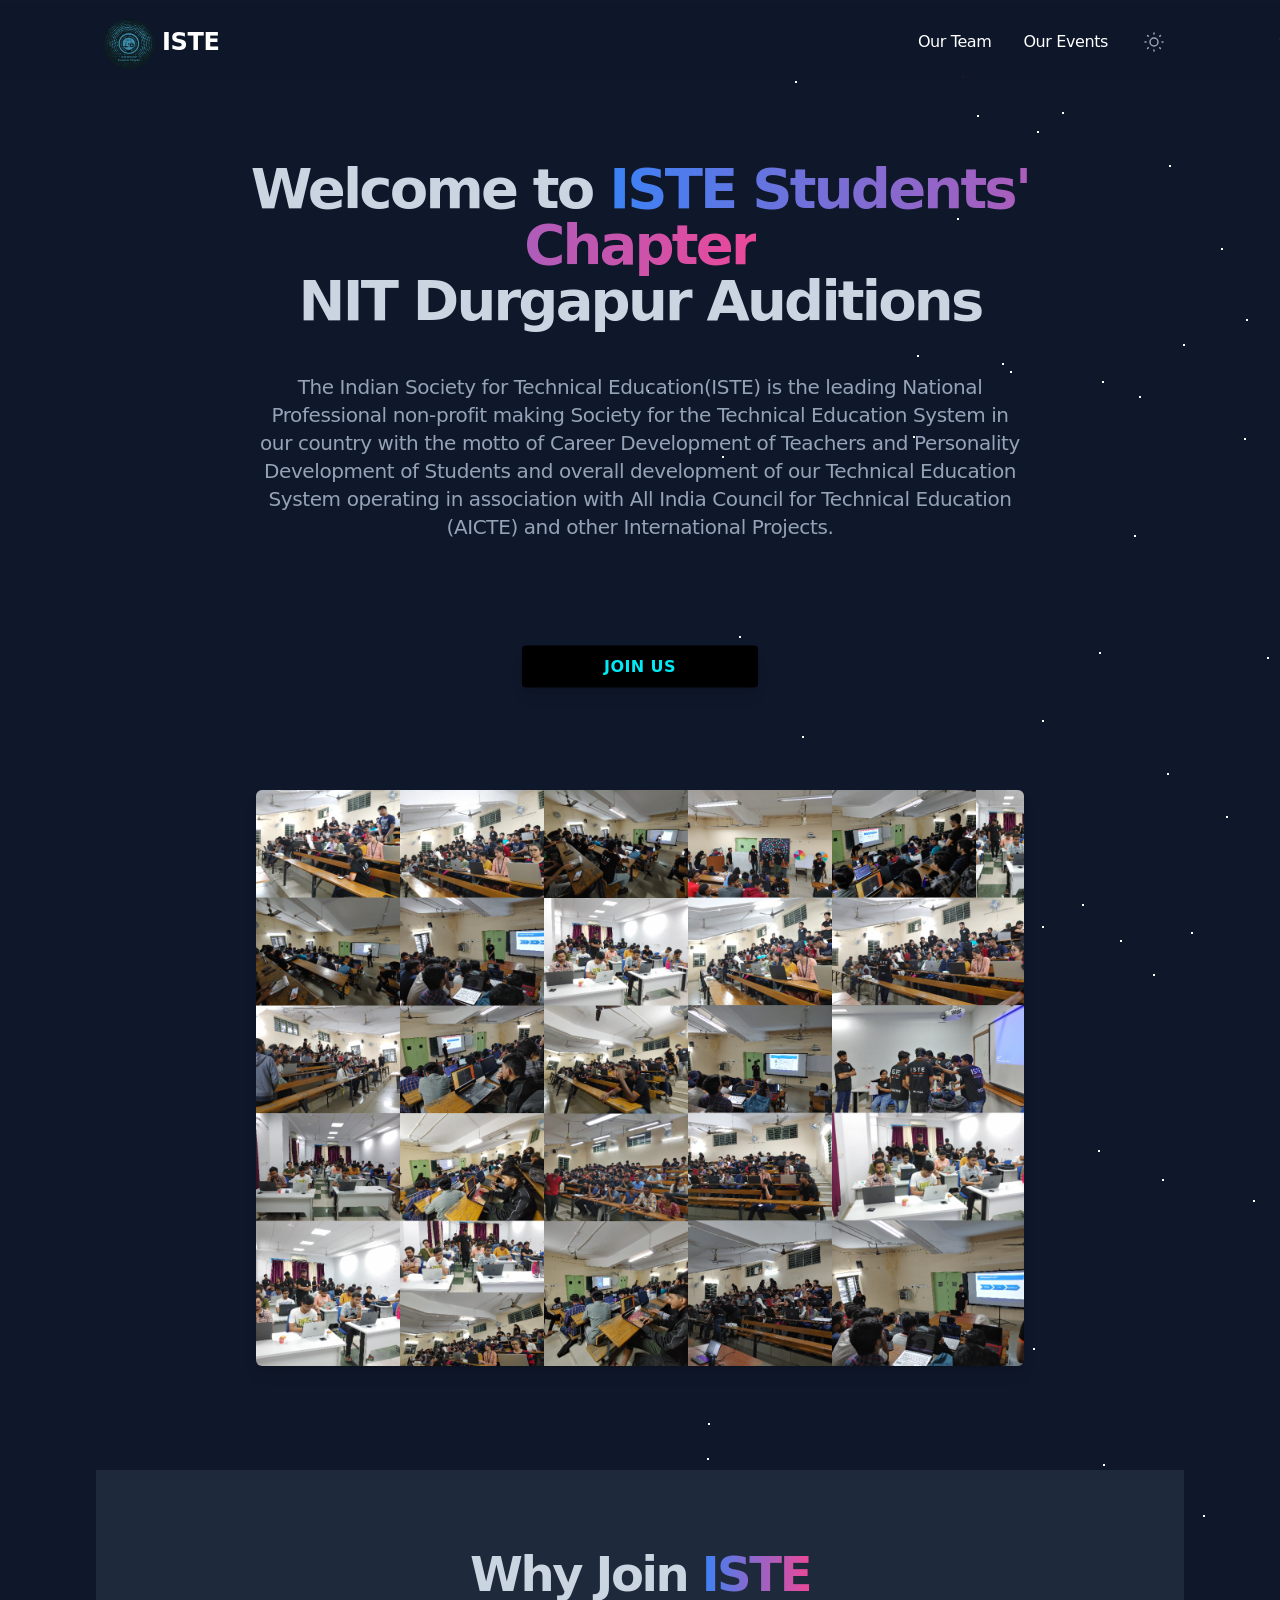
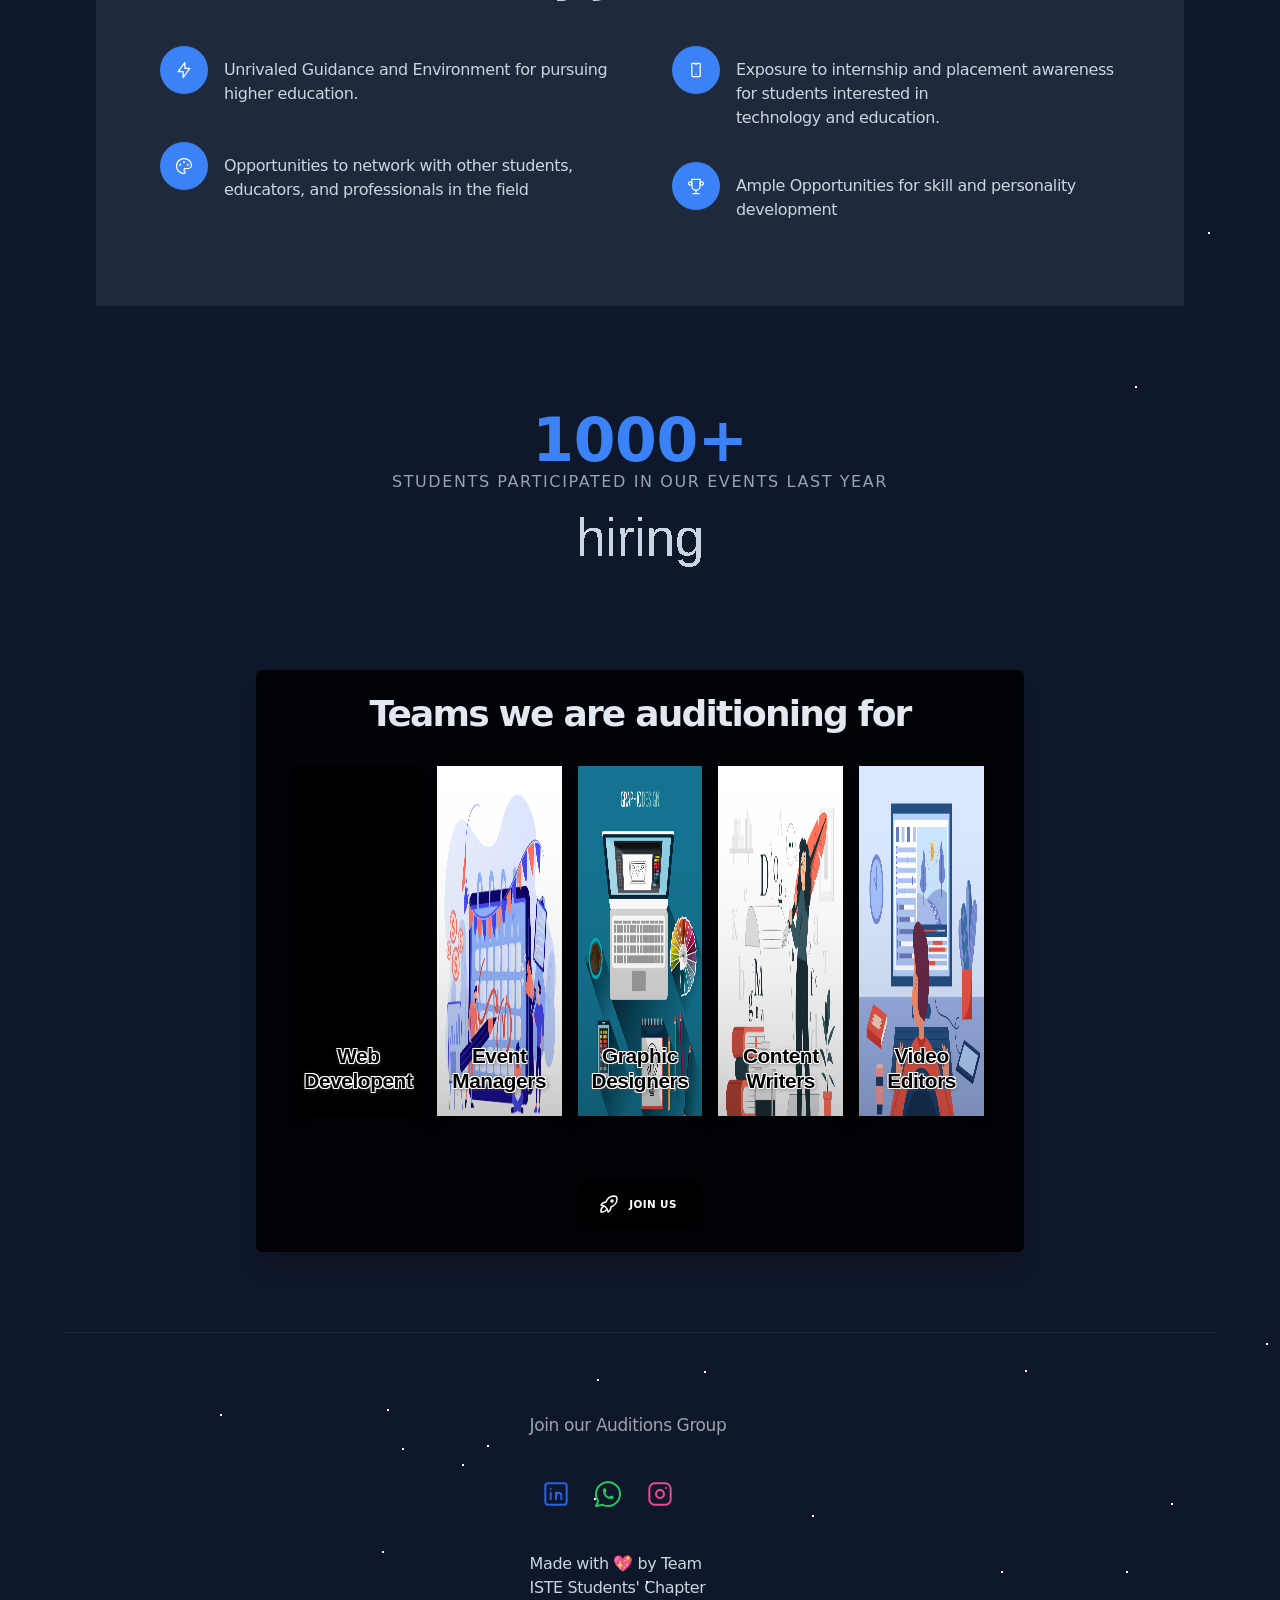
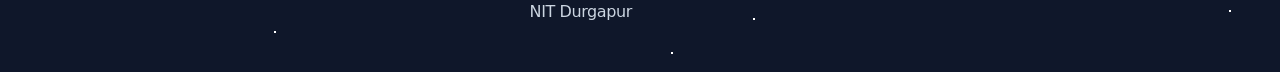
==== index.html @ 299ea92a "added index.html and other needed files" ====
<!DOCTYPE html>
<html lang="en" class="motion-safe:scroll-smooth font-light 2xl:text-[20px]">

<head>
    <meta charset="UTF-8">
    <meta name="viewport" content="width=device-width, initial-scale=1.0">
    <link rel="stylesheet" href="style1.css">
    <title>ISTE Auditions</title>
    <link rel="icon" href="./logo.jpg" type="image/icon type">
    
    <meta name="robots" content="index,follow" />
    <meta name="description"
        content="At ISTE we launch your startup's landing page in literally just an hour - zero efforts for you!" />
    <meta property="og:title" content="ISTE" />
    <meta property="og:description"
        content="At ISTE we launch your startup's landing page in literally just an hour - zero efforts for you!" />
    <meta property="og:url" content="https://ISTE.app/" />
    <meta property="og:type" content="website" />

    <link rel="shortcut icon" href="/favicon.ico">
    <link rel="icon" type="image/ico+xml" href="/favicon.ico">
    <link rel="mask-icon" href="/favicon.ico" color="#8D46E7">



    <script>!(function (w, p, f, c) { c = w[p] = Object.assign(w[p] || {}, { "lib": "/~partytown/", "debug": false }); c[f] = (c[f] || []).concat(["dataLayer.push"]) })(window, 'partytown', 'forward');/* Partytown 0.7.4 - MIT builder.io */
        !function (t, e, n, i, r, o, a, d, s, c, p, l) { function u() { l || (l = 1, "/" == (a = (o.lib || "/~partytown/") + (o.debug ? "debug/" : ""))[0] && (s = e.querySelectorAll('script[type="text/partytown"]'), i != t ? i.dispatchEvent(new CustomEvent("pt1", { detail: t })) : (d = setTimeout(w, 1e4), e.addEventListener("pt0", f), r ? h(1) : n.serviceWorker ? n.serviceWorker.register(a + (o.swPath || "partytown-sw.js"), { scope: a }).then((function (t) { t.active ? h() : t.installing && t.installing.addEventListener("statechange", (function (t) { "activated" == t.target.state && h() })) }), console.error) : w()))) } function h(t) { c = e.createElement(t ? "script" : "iframe"), t || (c.setAttribute("style", "display:block;width:0;height:0;border:0;visibility:hidden"), c.setAttribute("aria-hidden", !0)), c.src = a + "partytown-" + (t ? "atomics.js?v=0.7.4" : "sandbox-sw.html?" + Date.now()), e.body.appendChild(c) } function w(t, n) { for (f(), t = 0; t < s.length; t++)(n = e.createElement("script")).innerHTML = s[t].innerHTML, e.head.appendChild(n); c && c.parentNode.removeChild(c) } function f() { clearTimeout(d) } o = t.partytown || {}, i == t && (o.forward || []).map((function (e) { p = t, e.split(".").map((function (e, n, i) { p = p[i[n]] = n + 1 < i.length ? "push" == i[n + 1] ? [] : p[i[n]] || {} : function () { (t._ptf = t._ptf || []).push(i, arguments) } })) })), "complete" == e.readyState ? u() : (t.addEventListener("DOMContentLoaded", u), t.addEventListener("load", u)) }(window, document, navigator, top, window.crossOriginIsolated);</script>
</head>

<body class="antialiased text-gray-900 dark:text-slate-300 tracking-tight bg-white dark:bg-slate-900">
    <div id="stars2"></div>
    <!-- <div id="stars1"></div> -->
    <header
        class="sticky top-0 z-40 flex-none mx-auto w-full bg-white md:bg-white/90 dark:bg-slate-900 dark:md:bg-slate-900/90 md:backdrop-blur-sm border-b dark:border-b-0"
        id="header">
        <div class="py-3 px-3 mx-auto w-full md:flex md:justify-between max-w-6xl md:px-10">
            <div class="flex justify-between">
                <img src="logo.jpg" class="logo" alt="">
                <a class="flex items-center" href="https://www.istenitdgp.com/">

                    <span
                        class="self-center ml-2 text-2xl font-extrabold text-gray-900 whitespace-nowrap dark:text-white">
                        ISTE </span>
                </a>
                <div class="flex items-center md:hidden">
                    <button type="button"
                        class="text-gray-500 dark:text-gray-400 hover:bg-gray-100 dark:hover:bg-gray-700 focus:outline-none focus:ring-4 focus:ring-gray-200 dark:focus:ring-gray-700 rounded-lg text-sm p-2.5 inline-flex items-center"
                        aria-label="Toggle between Dark and Light mode" data-aw-toggle-color-scheme>
                        <svg viewBox="0 0 24 24" class="w-6 h-6" astro-icon="tabler:sun">
                            <g fill="none" stroke="currentColor" stroke-linecap="round" stroke-linejoin="round"
                                stroke-width="2" class="icon-tabler">
                                <circle cx="12" cy="12" r="4" />
                                <path
                                    d="M3 12h1m8-9v1m8 8h1m-9 8v1M5.6 5.6l.7.7m12.1-.7-.7.7m0 11.4.7.7m-12.1-.7-.7.7" />
                            </g>
                        </svg>
                    </button>
                    <button type="button"
                        class="ml-1.5 text-gray-500 dark:text-gray-400 hover:bg-gray-100 dark:hover:bg-gray-800 focus:outline-none focus:ring-4 focus:ring-gray-200 dark:focus:ring-gray-700 rounded-lg text-sm p-2.5 inline-flex items-center transition"
                        aria-label="Toggle Menu" data-aw-toggle-menu>
                        <svg xmlns="http://www.w3.org/2000/svg" xmlns:xlink="http://www.w3.org/1999/xlink"
                            preserveAspectRatio="xMidYMid meet" viewBox="0 0 24 24" class="w-6 h-6"
                            astro-icon="tabler:menu">
                            <g class="icon-tabler" fill="none" stroke="currentColor" stroke-width="2"
                                stroke-linecap="round" stroke-linejoin="round">
                                <path d="M4 8h16" />
                                <path d="M4 16h16" />
                            </g>
                        </svg>
                    </button>
                </div>
            </div>
            <nav class="items-center w-full md:w-auto hidden md:flex text-gray-600 dark:text-slate-200 h-screen md:h-auto"
                aria-label="Main navigation">
                <ul class="flex flex-col pt-8 md:pt-0 md:flex-row md:self-center w-full md:w-auto text-xl md:text-base">


                    <li>
                        <!-- <a class="font-medium hover:text-gray-900 dark:hover:text-white px-4 py-3 flex items-center transition duration-150 ease-in-out"
                            href="https://docs.google.com/forms/d/e/1FAIpQLSdcYUWKRE-KOMHsbprivlohcyPdTsOmxUqWMy0DPw7oGcbxJQ/viewform"
                            target="_blank">Apply Now
                        </a> -->
                        <a class="font-medium hover:text-gray-900 dark:hover:text-white px-4 py-3 flex items-center transition duration-150 ease-in-out"
                            href="https://www.istenitdgp.com/team" target="_blank">Our Team
                        </a>
                    </li>
                    <li>
                        <a class="font-medium hover:text-gray-900 dark:hover:text-white px-4 py-3 flex items-center transition duration-150 ease-in-out"
                            href="https://www.istenitdgp.com/events" target="_blank">Our Events
                        </a>

                    </li>
                </ul>
                <div class="md:self-center flex items-center mb-4 md:mb-0 ml-2">
                    <div class="hidden items-center md:flex">


                        <button type="button"
                            class="text-gray-500 dark:text-gray-400 hover:bg-gray-100 dark:hover:bg-gray-700 focus:outline-none focus:ring-4 focus:ring-gray-200 dark:focus:ring-gray-700 rounded-lg text-sm p-2.5 inline-flex items-center"
                            aria-label="Toggle between Dark and Light mode" data-aw-toggle-color-scheme>
                            <svg viewBox="0 0 24 24" class="w-6 h-6" astro-icon="tabler:sun">
                                <g fill="none" stroke="currentColor" stroke-linecap="round" stroke-linejoin="round"
                                    stroke-width="2" class="icon-tabler">
                                    <circle cx="12" cy="12" r="4" />
                                    <path
                                        d="M3 12h1m8-9v1m8 8h1m-9 8v1M5.6 5.6l.7.7m12.1-.7-.7.7m0 11.4.7.7m-12.1-.7-.7.7" />
                                </g>
                            </svg>
                        </button>
                    </div>
                </div>
            </nav>
        </div>
    </header>
    <main>
        <section>

            <div class="max-w-6xl mx-auto px-4 sm:px-6">
                <div class="py-12 md:py-20">
                    <div class="text-center pb-10 md:pb-16 max-w-5xl mx-auto">
                        <h1
                            class="text-5xl md:text-[3.50rem] font-bold leading-tighter tracking-tighter mb-4 font-heading">
                            Welcome to
                            <span
                                class="bg-clip-text text-transparent bg-gradient-to-r from-primary-500 to-secondary-500">
                                ISTE Students' Chapter
                                <br> </span>
                            NIT Durgapur Auditions
                        </h1>
                        <div class="max-w-3xl mx-auto">
                            <p class="text-xl text-gray-600 mb-8 dark:text-slate-400">
                                <br>
                                The Indian Society for Technical Education(ISTE) is the leading National Professional
                                non-profit making Society for the
                                Technical Education System in our country with the motto of Career Development of
                                Teachers and Personality Development
                                of Students and overall development of our Technical Education System operating in
                                association with All India Council
                                for Technical Education (AICTE) and other International Projects.

                            </p>
                            <div class="max-w-none px-6 flex flex-nowrap flex-col sm:flex-row sm:justify-center gap-4">
                                <div class="flex w-full sm:w-auto">
                                    <div class="submitBtn">

                                        <a class="btn sm:mb-0 w-full"
                                            href="https://docs.google.com/forms/d/e/1FAIpQLSdcYUWKRE-KOMHsbprivlohcyPdTsOmxUqWMy0DPw7oGcbxJQ/viewform"
                                            target="_blank" rel="noopener">
                                            <!-- <svg viewBox="0 0 24 24" class="w-5 h-5 mr-3 -ml-1.5"
                                            astro-icon="tabler:rocket">
                                            <g fill="none" stroke="currentColor" stroke-linecap="round"
                                                stroke-linejoin="round" stroke-width="2" class="icon-tabler">
                                                <path
                                                d="M4 13a8 8 0 0 1 7 7 6 6 0 0 0 3-5 9 9 0 0 0 6-8 3 3 0 0 0-3-3 9 9 0 0 0-8 6 6 6 0 0 0-5 3" />
                                                <path d="M7 14a6 6 0 0 0-3 6 6 6 0 0 0 6-3" />
                                                <circle cx="15" cy="9" r="1" />
                                            </g>
                                        </svg>  -->


                                            <span></span>
                                            <span></span>
                                            <span></span>
                                            <span></span>
                                            Join Us


                                        </a>
                                    </div>
                                </div>

                            </div>
                        </div>
                    </div>

                    <div>
                        <div class="mb-6 m-auto max-w-3xl">
                            <picture>
                                <!-- <source type="image/avif"
                                    srcset="/assets/hero_rocketlaunch.0eeb75a0_Z1OsFB7.avif 2000w,/assets/hero_rocketlaunch.0eeb75a0_Z1OsFB7.avif 2000w">
                                <source type="image/webp"
                                    srcset="/assets/hero_rocketlaunch.0eeb75a0_Z167QDl.webp 2000w,/assets/hero_rocketlaunch.0eeb75a0_Z167QDl.webp 2000w"> -->
                                <source type="image/png" srcset="gandr-collage (1).jpg">
                                <img width="2000" height="1143" src="gandr-collage (1).jpg" loading="loading"
                                    decoding="async" alt="Hero Image"
                                    class="mx-auto rounded-md shadow-lg bg-gray-400 dark:bg-slate-700 w-full">
                            </picture>
                        </div>
                    </div>
                </div>
            </div>
        </section>
        <section class="scroll-mt-16" id="features">
            <div class="px-4 py-16 mb-10 mx-auto max-w-6xl lg:px-8 lg:py-20 bg-primary-50 dark:bg-slate-800">
                <div class="max-w-xl mb-10 md:mx-auto sm:text-center lg:max-w-2xl md:mb-12">
                    <p class="text-base text-primary-600 dark:text-primary-200 font-semibold tracking-wide uppercase">
                    </p>
                    <h2 class="text-4xl md:text-5xl font-bold leading-tighter tracking-tighter mb-4 font-heading">
                        Why Join <span
                            class="bg-clip-text text-transparent bg-gradient-to-r from-primary-500 to-secondary-500 whitespace-nowrap">
                            ISTE</span>
                    </h2>
                </div>
                <div class="grid mx-auto space-y-6 md:grid-cols-2 md:space-y-0">
                    <div class="space-y-8 sm:px-8">
                        <div class="flex flex-row max-w-md">
                            <div class="mb-4 mr-4">
                                <div class="flex items-center justify-center w-12 h-12 rounded-full bg-primary-500">
                                    <svg viewBox="0 0 24 24" class="w-5 h-5 text-white" astro-icon="tabler:bolt">
                                        <path fill="none" stroke="currentColor" stroke-linecap="round"
                                            stroke-linejoin="round" stroke-width="2" d="M13 3v7h6l-8 11v-7H5l8-11" />
                                    </svg>
                                </div>
                            </div>
                            <div>
                                <h3 class="mb-3 text-xl font-bold"></h3>
                                <p>Unrivaled Guidance and Environment for pursuing higher education.</p>
                            </div>
                        </div>
                        <div class="flex flex-row max-w-md">
                            <div class="mb-4 mr-4">
                                <div class="flex items-center justify-center w-12 h-12 rounded-full bg-primary-500">
                                    <svg viewBox="0 0 24 24" class="w-5 h-5 text-white" astro-icon="tabler:palette">
                                        <g fill="none" stroke="currentColor" stroke-linecap="round"
                                            stroke-linejoin="round" stroke-width="2" class="icon-tabler">
                                            <path
                                                d="M12 21a9 9 0 1 1 0-18 9 8 0 0 1 9 8 4.5 4 0 0 1-4.5 4H14a2 2 0 0 0-1 3.75A1.3 1.3 0 0 1 12 21" />
                                            <circle cx="7.5" cy="10.5" r=".5" fill="currentColor" />
                                            <circle cx="12" cy="7.5" r=".5" fill="currentColor" />
                                            <circle cx="16.5" cy="10.5" r=".5" fill="currentColor" />
                                        </g>
                                    </svg>
                                </div>
                            </div>
                            <div>
                                <h3 class="mb-3 text-xl font-bold"></h3>
                                <p>Opportunities to network with other students, educators, and professionals in the
                                    field</p>
                            </div>
                        </div>
                    </div>
                    <div class="space-y-8 sm:px-8">
                        <div class="flex flex-row max-w-md">
                            <div class="mb-4 mr-4">
                                <div class="flex items-center justify-center w-12 h-12 rounded-full bg-primary-500">
                                    <svg viewBox="0 0 24 24" class="w-5 h-5 text-white"
                                        astro-icon="tabler:device-mobile">
                                        <g fill="none" stroke="currentColor" stroke-linecap="round"
                                            stroke-linejoin="round" stroke-width="2" class="icon-tabler">
                                            <rect width="10" height="16" x="7" y="4" rx="1" />
                                            <path d="M11 5h2M12 17v.01" />
                                        </g>
                                    </svg>
                                </div>
                            </div>
                            <div>
                                <h3 class="mb-3 text-xl font-bold"></h3>
                                <p>Exposure to internship and placement awareness for students interested in
                                    technology and education.</p>
                            </div>
                        </div>
                        <div class="flex flex-row max-w-md">
                            <div class="mb-4 mr-4">
                                <div class="flex items-center justify-center w-12 h-12 rounded-full bg-primary-500">
                                    <svg viewBox="0 0 24 24" class="w-5 h-5 text-white" astro-icon="tabler:trophy">
                                        <g fill="none" stroke="currentColor" stroke-linecap="round"
                                            stroke-linejoin="round" stroke-width="2" class="icon-tabler">
                                            <path d="M8 21h8M12 17v4M7 4h10M17 4v8a5 5 0 0 1-10 0V4" />
                                            <circle cx="5" cy="9" r="2" />
                                            <circle cx="19" cy="9" r="2" />
                                        </g>
                                    </svg>
                                </div>
                            </div>
                            <div>
                                <h3 class="mb-3 text-xl font-bold"></h3>
                                <p>Ample Opportunities for skill and personality development</p>
                            </div>
                        </div>
                    </div>
                </div>
            </div>
        </section>

        <div class="px-4 py-8 md:py-8 sm:px-6 mx-auto md:px-24 lg:px-8 lg:py-10 max-w-6xl">
            <div class="grid grid-cols-1 row-gap-8 md:grid-cols-1">

                <!-- 
            $$$$$$$$$$$$$$$$$$$$$$$$$$$$$$$$$$$$$$$$$$$$$$$$$$$$$$$$$$$$$$$$$$
            Insert some stats here
            how many students registered in events n the last year
            how many companies youve partnered with
            
         -->
                <br>
                <div class="text-center">
                    <div class="text-4xl font-bold lg:text-5xl xl:text-6xl text-primary-500 font-heading">1000+</div>
                    <p
                        class="text-sm font-medium tracking-widest text-gray-800 dark:text-slate-400 uppercase lg:text-base">
                        Students Participated in our events last year</p>

                    <div class="textBox">

                        <br>
                        <div id="container">
                            <span id="text1"></span>
                            <span id="text2"></span>
                        </div>
                    </div>

                    <svg id="filters">
                        <defs>
                            <filter id="threshold">
                                <feColorMatrix in="SourceGraphic" type="matrix" values="1 0 0 0 0
                                            0 1 0 0 0
                                            0 0 1 0 0
                                            0 0 0 255 -140" />
                            </filter>
                        </defs>
                    </svg>
                </div>


            </div>
        </div>

        <!-- 
            Teams jisme ham log auditions le rahe hai
            woh yaha pe daaldo
            
         -->
        <section class="relative">
            <div class="max-w-6xl mx-auto px-4 sm:px-6 ">
                <div class="py-12 md:py-20 ">
                    <div class="max-w-3xl mx-auto text-center p-6 rounded-md shadow-xl bg-primary-600 cardsBox">
                        <h2
                            class="text-4xl text-slate-100 dark:text-slate-200 md:text-4xl font-bold leading-tighter tracking-tighter mb-4 font-heading">
                            <span>Teams we are auditioning for</span>
                        </h2>
                        <!-- <p class="text-xl text-slate-200 dark:text-slate-300">
                        
                            Web Development<br>
                            Content Writing<br>
                            Graphic Design<br>
                            Event Management<br>
                            Video Editing
                       

                        </p> -->

                        <main class="page-content">
                            <div class="card">
                                <div class="content">
                                    <!-- <img src="https://www.svgrepo.com/show/1699/web-development.svg" alt="my image" /> -->
                                    <h2 class="title">Web Developent</h2>
                                    <p class="copy">“Website without visitors is like a ship lost in the horizon.”</p>

                                </div>
                            </div>
                            <div class="card">
                                <div class="content">
                                    <h2 class="title">Event Managers</h2>
                                    <p class="copy">“A goal without a plan is just a wish.”</p>

                                </div>
                            </div>
                            <div class="card">
                                <div class="content">
                                    <h2 class="title">Graphic Designers</h2>
                                    <p class="copy">"Design is intelligence made visible." </p>

                                </div>
                            </div>
                            <div class="card">
                                <div class="content">
                                    <h2 class="title">Content Writers</h2>
                                    <p class="copy">“Give Words to your Thoughts.”</p>

                                </div>
                            </div>
                            <div class="card">
                                <div class="content">
                                    <h2 class="title">Video Editors</h2>
                                    <p class="copy">“Editing is everything. Cut until you can cut no more.”</p>

                                </div>
                            </div>
                        </main>
                        <!-- partial -->




                        <!-- partial:index.partial.html -->
                        <!-- <div class="container">
                            <ul class="character-collection">
                                <li class="person fahkumram">
                                    <div class="hover-person"></div>
                                    <img src="https://fadelun.github.io/hosted-assets/tekken-property/fahkumram.png"
                                        alt="fahkumram" />
                                    <p class="text-name">fahkumram</p>
                                </li>
                                <li class="person kunimitsu">
                                    <div class="hover-person"></div>
                                    <img src="https://fadelun.github.io/hosted-assets/tekken-property/kunimitsu.png"
                                        alt="kunimitsu" />
                                    <p class="text-name">kunimitsu</p>
                                </li>
                                <li class="person leroy">
                                    <div class="hover-person"></div>
                                    <img src="https://fadelun.github.io/hosted-assets/tekken-property/leroy.png"
                                        alt="leroy" />
                                    <p class="text-name">leroy</p>
                                </li>
                                <li class="person lidia">
                                    <div class="hover-person"></div>
                                    <img src="https://fadelun.github.io/hosted-assets/tekken-property/lidia.png"
                                        alt="lidia" />
                                    <p class="text-name">lidia</p>
                                </li>
                                <li class="person zafina">
                                    <div class="hover-person"></div>
                                    <img src="https://fadelun.github.io/hosted-assets/tekken-property/zafina.png"
                                        alt="zafina" />
                                    <p class="text-name">zafina</p>
                                </li>
                            </ul>
                        </div> -->
                        <!-- partial -->



                        <div class="mt-6">
                            <a class="btn bg-white text-primary-600  mb-4 sm:mb-0"
                                href="https://docs.google.com/forms/d/e/1FAIpQLSdcYUWKRE-KOMHsbprivlohcyPdTsOmxUqWMy0DPw7oGcbxJQ/viewform"
                                target="_blank" rel="noopener">
                                <svg viewBox="0 0 24 24" class="w-6 h-6 mr-2 -ml-1.5" astro-icon="tabler:rocket">
                                    <g fill="none" stroke="currentColor" stroke-linecap="round" stroke-linejoin="round"
                                        stroke-width="2" class="icon-tabler">
                                        <path
                                            d="M4 13a8 8 0 0 1 7 7 6 6 0 0 0 3-5 9 9 0 0 0 6-8 3 3 0 0 0-3-3 9 9 0 0 0-8 6 6 6 0 0 0-5 3" />
                                        <path d="M7 14a6 6 0 0 0-3 6 6 6 0 0 0 6-3" />
                                        <circle cx="15" cy="9" r="1" />
                                    </g>
                                </svg> Join us
                            </a>
                        </div>
                    </div>
                </div>
            </div>
        </section>
    </main>
    <footer class="border-t border-gray-200 dark:border-slate-800">
        <div id="stars2"></div>
        <div class="max-w-6xl mx-auto px-4 sm:px-6">
            <div class="grid grid-cols-12 gap-4 gap-y-8 sm:gap-8 py-8 md:py-12">
                <div class="col-span-12 lg:col-span-4">
                    <div class="mb-2">
                        <a class="inline-block font-bold text-xl" href="https://www.istenitdgp.com/">



                        </a>
                    </div>
                    <div class="text-sm text-gray-600">

                        <a class="text-gray-600 hover:text-gray-700 dark:text-gray-400 hover:underline transition duration-150 ease-in-out"
                            href="https://chat.whatsapp.com/GOicItzFexY6rTV2atKHmc" target="_blank">Join our Auditions
                            Group</a>
                    </div>
                    <div class="md:flex md:items-center md:justify-between py-6 md:py-8">
                        <ul class="flex md:order-1 md:mb-0">
                            <li>
                                <a class="text-blue-600 rounded-lg text-sm p-2.5 inline-flex items-center"
                                    aria-label="LinkedIn" href="https://www.linkedin.com/company/istenitdgp/"
                                    target="_blank">
                                    <svg viewBox="0 0 24 24" class="w-8 w-8" astro-icon="tabler:brand-linkedin">
                                        <g fill="none" stroke="currentColor" stroke-linecap="round"
                                            stroke-linejoin="round" stroke-width="2" class="icon-tabler">
                                            <rect width="16" height="16" x="4" y="4" rx="2" />
                                            <path d="M8 11v5M8 8v.01M12 16v-5M16 16v-3a2 2 0 0 0-4 0" />
                                        </g>
                                    </svg>
                                </a>
                            </li>

                            <!-- <li>
                                <a class="text-red-600 rounded-lg text-sm p-2.5 inline-flex items-center"
                                    aria-label="Mail" href="mailto:nihal@ISTE.app" target="_blank">
                                    <svg viewBox="0 0 24 24" class="w-8 h-8" astro-icon="tabler:brand-gmail">
                                        <g fill="none" stroke="currentColor" stroke-linecap="round"
                                            stroke-linejoin="round" stroke-width="2" class="icon-tabler">
                                            <path
                                                d="M16 20h3a1 1 0 0 0 1-1V5a1 1 0 0 0-1-1h-3v16zM5 20h3V4H5a1 1 0 0 0-1 1v14a1 1 0 0 0 1 1zM16 4l-4 4-4-4" />
                                            <path d="m4 6.5 8 7.5 8-7.5" />
                                        </g>
                                    </svg>
                                </a>
                            </li>
                            <li> -->
                            <a class="text-green-500 rounded-lg text-sm p-2.5 inline-flex items-center"
                                aria-label="WhatsApp" href="https://chat.whatsapp.com/GOicItzFexY6rTV2atKHmc"
                                target="_blank">
                                <svg viewBox="0 0 24 24" class="w-8 w-8" astro-icon="tabler:brand-whatsapp">
                                    <g fill="none" stroke="currentColor" stroke-linecap="round" stroke-linejoin="round"
                                        stroke-width="2" class="icon-tabler">
                                        <path d="m3 21 1.65-3.8a9 9 0 1 1 3.4 2.9L3 21" />
                                        <path
                                            d="M9 10a.5.5 0 0 0 1 0V9a.5.5 0 0 0-1 0v1a5 5 0 0 0 5 5h1a.5.5 0 0 0 0-1h-1a.5.5 0 0 0 0 1" />
                                    </g>
                                </svg>
                            </a>
                            </li>
                            <li>
                                <a class="text-pink-500 rounded-lg text-sm p-2.5 inline-flex items-center"
                                    aria-label="Instagram" href="https://www.instagram.com/istenitdgp/" target="_blank">
                                    <svg viewBox="0 0 24 24" class="w-8 w-8" astro-icon="tabler:brand-instagram">
                                        <g fill="none" stroke="currentColor" stroke-linecap="round"
                                            stroke-linejoin="round" stroke-width="2" class="icon-tabler">
                                            <rect width="16" height="16" x="4" y="4" rx="4" />
                                            <circle cx="12" cy="12" r="3" />
                                            <path d="M16.5 7.5v.001" />
                                        </g>
                                    </svg>
                                </a>
                            </li>

                        </ul>

                    </div>
                    <p>
                        Made with 💖 by Team ISTE Students' Chapter NIT Durgapur
                    </p>
                </div>





            </div>

        </div>
    </footer>
    <script>
        // Set "light" theme as default
        if (!localStorage.theme) {
            localStorage.theme = "dark";
        }

        if (
            localStorage.theme === 'dark' ||
            (!('theme' in localStorage) && window.matchMedia('(prefers-color-scheme: dark)').matches)
        ) {
            document.documentElement.classList.add('dark');
        } else {
            document.documentElement.classList.remove('dark');
        }

        function attachEvent(selector, event, fn) {
            const matches = document.querySelectorAll(selector);
            if (matches && matches.length) {
                matches.forEach((elem) => {
                    elem.addEventListener(event, () => fn(elem), false);
                });
            }
        }

        window.onload = function () {
            attachEvent('[data-aw-toggle-menu]', 'click', function (elem) {
                elem.classList.toggle('expanded');
                document.body.classList.toggle('overflow-hidden');
                document.getElementById('header')?.classList.toggle('h-screen');
                document.querySelector('#header nav')?.classList.toggle('hidden');
            });

            attachEvent('[data-aw-toggle-color-scheme]', 'click', function () {
                document.documentElement.classList.toggle('dark');
                localStorage.theme = document.documentElement.classList.contains('dark') ? 'dark' : 'light';
            });

            attachEvent('[data-aw-social-share]', 'click', function (elem) {
                const network = elem.getAttribute('data-aw-social-share');
                const url = encodeURIComponent(elem.getAttribute('data-aw-url'));
                const text = encodeURIComponent(elem.getAttribute('data-aw-text'));

                let href;
                switch (network) {
                    case 'facebook':
                        href = `https://www.facebook.com/sharer.php?u=${url}`;
                        break;
                    case 'twitter':
                        href = `https://f.com/intent/tweet?url=${url}&text=${text}`;
                        break;
                    case 'linkedin':
                        href = `https://www.linkedin.com/shareArticle?mini=true&url=${url}&title=${text}`;
                        break;
                    case 'whatsapp':
                        href = `https://wa.me/?text=${text}%20${url}`;
                        break;
                    case 'mail':
                        href = `mailto:?subject=%22${text}%22&body=${text}%20${url}`;
                        break;

                    default:
                        return;
                }

                const newlink = document.createElement('a');
                newlink.target = '_blank';
                newlink.href = href;
                newlink.click();
            });
        };
        window.onpageshow = function () {
            const elem = document.querySelector('[data-aw-toggle-menu]');
            if (elem) {
                elem.classList.remove('expanded');
            }
            document.body.classList.remove('overflow-hidden');
            document.getElementById('header')?.classList.remove('h-screen');
            document.querySelector('#header nav')?.classList.add('hidden');
        };

        const elts = {
            text1: document.getElementById("text1"),
            text2: document.getElementById("text2")
        };

        const texts = [
            "We",
            "are",
            "hiring",
            "Web Developers",
            "Event Managers",
            "Graphic Designers",
            "Content Writers",
            'Video Editors'
        ];

        const morphTime = 1;
        const cooldownTime = 0.55;

        let textIndex = texts.length - 1;
        let time = new Date();
        let morph = 0;
        let cooldown = cooldownTime;

        elts.text1.textContent = texts[textIndex % texts.length];
        elts.text2.textContent = texts[(textIndex + 1) % texts.length];

        function doMorph() {
            morph -= cooldown;
            cooldown = 0;

            let fraction = morph / morphTime;

            if (fraction > 1) {
                cooldown = cooldownTime;
                fraction = 1;
            }

            setMorph(fraction);
        }

        function setMorph(fraction) {
            elts.text2.style.filter = `blur(${Math.min(8 / fraction - 8, 100)}px)`;
            elts.text2.style.opacity = `${Math.pow(fraction, 0.4) * 100}%`;

            fraction = 1 - fraction;
            elts.text1.style.filter = `blur(${Math.min(8 / fraction - 8, 100)}px)`;
            elts.text1.style.opacity = `${Math.pow(fraction, 0.4) * 100}%`;

            elts.text1.textContent = texts[textIndex % texts.length];
            elts.text2.textContent = texts[(textIndex + 1) % texts.length];
        }

        function doCooldown() {
            morph = 0;

            elts.text2.style.filter = "";
            elts.text2.style.opacity = "100%";

            elts.text1.style.filter = "";
            elts.text1.style.opacity = "0%";
        }

        function animate() {
            requestAnimationFrame(animate);

            let newTime = new Date();
            let shouldIncrementIndex = cooldown > 0;
            let dt = (newTime - time) / 1000;
            time = newTime;

            cooldown -= dt;

            if (cooldown <= 0) {
                if (shouldIncrementIndex) {
                    textIndex++;
                }

                doMorph();
            } else {
                doCooldown();
            }
        }

        animate();
    </script>






</body>

</html>
---- style1.css ----
*,
:before,
:after {
    box-sizing: border-box;
    border-width: 0;
    border-style: solid;
    border-color: #e5e7eb
}

:before,
:after {
    --tw-content: ""
}

html {
    line-height: 1.5;
    -webkit-text-size-adjust: 100%;
    -moz-tab-size: 4;
    -o-tab-size: 4;
    tab-size: 4;
    font-family: InterVariable, ui-sans-serif, system-ui, -apple-system, BlinkMacSystemFont, Segoe UI, Roboto, Helvetica Neue, Arial, Noto Sans, sans-serif, "Apple Color Emoji", "Segoe UI Emoji", Segoe UI Symbol, "Noto Color Emoji";
    font-feature-settings: normal
}

body {
    margin: 0;
    line-height: inherit
}

body::-webkit-scrollbar {
    display: none;
}

hr {
    height: 0;
    color: inherit;
    border-top-width: 1px
}

abbr:where([title]) {
    -webkit-text-decoration: underline dotted;
    text-decoration: underline dotted
}

h1,
h2,
h3,
h4,
h5,
h6 {
    font-size: inherit;
    font-weight: inherit
}

a {
    color: inherit;
    text-decoration: inherit
}

b,
strong {
    font-weight: bolder
}

code,
kbd,
samp,
pre {
    font-family: ui-monospace, SFMono-Regular, Menlo, Monaco, Consolas, Liberation Mono, Courier New, monospace;
    font-size: 1em
}

small {
    font-size: 80%
}

sub,
sup {
    font-size: 75%;
    line-height: 0;
    position: relative;
    vertical-align: baseline
}

sub {
    bottom: -.25em
}

sup {
    top: -.5em
}

table {
    text-indent: 0;
    border-color: inherit;
    border-collapse: collapse
}

button,
input,
optgroup,
select,
textarea {
    font-family: inherit;
    font-size: 100%;
    font-weight: inherit;
    line-height: inherit;
    color: inherit;
    margin: 0;
    padding: 0
}

button,
select {
    text-transform: none
}

button,
[type=button],
[type=reset],
[type=submit] {
    -webkit-appearance: button;
    background-color: transparent;
    background-image: none
}

:-moz-focusring {
    outline: auto
}

:-moz-ui-invalid {
    box-shadow: none
}

progress {
    vertical-align: baseline
}

::-webkit-inner-spin-button,
::-webkit-outer-spin-button {
    height: auto
}

[type=search] {
    -webkit-appearance: textfield;
    outline-offset: -2px
}

::-webkit-search-decoration {
    -webkit-appearance: none
}

::-webkit-file-upload-button {
    -webkit-appearance: button;
    font: inherit
}

summary {
    display: list-item
}

blockquote,
dl,
dd,
h1,
h2,
h3,
h4,
h5,
h6,
hr,
figure,
p,
pre {
    margin: 0
}

fieldset {
    margin: 0;
    padding: 0
}

legend {
    padding: 0
}

ol,
ul,
menu {
    list-style: none;
    margin: 0;
    display: inline-block;
    padding: 0;
    font-size: 21px;
    font-weight: bolder;
}

textarea {
    resize: vertical
}

input::-moz-placeholder,
textarea::-moz-placeholder {
    opacity: 1;
    color: #9ca3af
}

input::placeholder,
textarea::placeholder {
    opacity: 1;
    color: #9ca3af
}

button,
[role=button] {
    cursor: pointer
}

:disabled {
    cursor: default
}

img,
svg,
video,
canvas,
audio,
iframe,
embed,
object {
    display: block;
    vertical-align: middle
}

img,
video {
    max-width: 100%;
    height: auto
}

[hidden] {
    display: none
}

*,
:before,
:after {
    --tw-border-spacing-x: 0;
    --tw-border-spacing-y: 0;
    --tw-translate-x: 0;
    --tw-translate-y: 0;
    --tw-rotate: 0;
    --tw-skew-x: 0;
    --tw-skew-y: 0;
    --tw-scale-x: 1;
    --tw-scale-y: 1;
    --tw-pan-x: ;
    --tw-pan-y: ;
    --tw-pinch-zoom: ;
    --tw-scroll-snap-strictness: proximity;
    --tw-ordinal: ;
    --tw-slashed-zero: ;
    --tw-numeric-figure: ;
    --tw-numeric-spacing: ;
    --tw-numeric-fraction: ;
    --tw-ring-inset: ;
    --tw-ring-offset-width: 0px;
    --tw-ring-offset-color: #fff;
    --tw-ring-color: rgb(59 130 246 / .5);
    --tw-ring-offset-shadow: 0 0 #0000;
    --tw-ring-shadow: 0 0 #0000;
    --tw-shadow: 0 0 #0000;
    --tw-shadow-colored: 0 0 #0000;
    --tw-blur: ;
    --tw-brightness: ;
    --tw-contrast: ;
    --tw-grayscale: ;
    --tw-hue-rotate: ;
    --tw-invert: ;
    --tw-saturate: ;
    --tw-sepia: ;
    --tw-drop-shadow: ;
    --tw-backdrop-blur: ;
    --tw-backdrop-brightness: ;
    --tw-backdrop-contrast: ;
    --tw-backdrop-grayscale: ;
    --tw-backdrop-hue-rotate: ;
    --tw-backdrop-invert: ;
    --tw-backdrop-opacity: ;
    --tw-backdrop-saturate: ;
    --tw-backdrop-sepia:
}

::backdrop {
    --tw-border-spacing-x: 0;
    --tw-border-spacing-y: 0;
    --tw-translate-x: 0;
    --tw-translate-y: 0;
    --tw-rotate: 0;
    --tw-skew-x: 0;
    --tw-skew-y: 0;
    --tw-scale-x: 1;
    --tw-scale-y: 1;
    --tw-pan-x: ;
    --tw-pan-y: ;
    --tw-pinch-zoom: ;
    --tw-scroll-snap-strictness: proximity;
    --tw-ordinal: ;
    --tw-slashed-zero: ;
    --tw-numeric-figure: ;
    --tw-numeric-spacing: ;
    --tw-numeric-fraction: ;
    --tw-ring-inset: ;
    --tw-ring-offset-width: 0px;
    --tw-ring-offset-color: #fff;
    --tw-ring-color: rgb(59 130 246 / .5);
    --tw-ring-offset-shadow: 0 0 #0000;
    --tw-ring-shadow: 0 0 #0000;
    --tw-shadow: 0 0 #0000;
    --tw-shadow-colored: 0 0 #0000;
    --tw-blur: ;
    --tw-brightness: ;
    --tw-contrast: ;
    --tw-grayscale: ;
    --tw-hue-rotate: ;
    --tw-invert: ;
    --tw-saturate: ;
    --tw-sepia: ;
    --tw-drop-shadow: ;
    --tw-backdrop-blur: ;
    --tw-backdrop-brightness: ;
    --tw-backdrop-contrast: ;
    --tw-backdrop-grayscale: ;
    --tw-backdrop-hue-rotate: ;
    --tw-backdrop-invert: ;
    --tw-backdrop-opacity: ;
    --tw-backdrop-saturate: ;
    --tw-backdrop-sepia:
}

.container {
    width: 100%
}

@media (min-width: 640px) {
    .container {
        max-width: 640px
    }
}

@media (min-width: 768px) {
    .container {
        max-width: 768px
    }
}

@media (min-width: 1024px) {
    .container {
        max-width: 1024px
    }
}

@media (min-width: 1280px) {
    .container {
        max-width: 1280px
    }
}

@media (min-width: 1536px) {
    .container {
        max-width: 1536px
    }
}

.prose {
    color: var(--tw-prose-body);
    max-width: 65ch
}

.prose :where([class~="lead"]):not(:where([class~="not-prose"] *)) {
    color: var(--tw-prose-lead);
    font-size: 1.25em;
    line-height: 1.6;
    margin-top: 1.2em;
    margin-bottom: 1.2em
}

.prose :where(a):not(:where([class~="not-prose"] *)) {
    color: var(--tw-prose-links);
    text-decoration: underline;
    font-weight: 500
}

.prose :where(strong):not(:where([class~="not-prose"] *)) {
    color: var(--tw-prose-bold);
    font-weight: 600
}

.prose :where(a strong):not(:where([class~="not-prose"] *)) {
    color: inherit
}

.prose :where(blockquote strong):not(:where([class~="not-prose"] *)) {
    color: inherit
}

.prose :where(thead th strong):not(:where([class~="not-prose"] *)) {
    color: inherit
}

.prose :where(ol):not(:where([class~="not-prose"] *)) {
    list-style-type: decimal;
    margin-top: 1.25em;
    margin-bottom: 1.25em;
    padding-left: 1.625em
}

.prose :where(ol[type="A"]):not(:where([class~="not-prose"] *)) {
    list-style-type: upper-alpha
}

.prose :where(ol[type="a"]):not(:where([class~="not-prose"] *)) {
    list-style-type: lower-alpha
}

.prose :where(ol[type="A" s]):not(:where([class~="not-prose"] *)) {
    list-style-type: upper-alpha
}

.prose :where(ol[type="a" s]):not(:where([class~="not-prose"] *)) {
    list-style-type: lower-alpha
}

.prose :where(ol[type="I"]):not(:where([class~="not-prose"] *)) {
    list-style-type: upper-roman
}

.prose :where(ol[type="i"]):not(:where([class~="not-prose"] *)) {
    list-style-type: lower-roman
}

.prose :where(ol[type="I" s]):not(:where([class~="not-prose"] *)) {
    list-style-type: upper-roman
}

.prose :where(ol[type="i" s]):not(:where([class~="not-prose"] *)) {
    list-style-type: lower-roman
}

.prose :where(ol[type="1"]):not(:where([class~="not-prose"] *)) {
    list-style-type: decimal
}

.prose :where(ul):not(:where([class~="not-prose"] *)) {
    list-style-type: disc;
    margin-top: 1.25em;
    margin-bottom: 1.25em;
    padding-left: 1.625em
}

.prose :where(ol > li):not(:where([class~="not-prose"] *))::marker {
    font-weight: 400;
    color: var(--tw-prose-counters)
}

.prose :where(ul > li):not(:where([class~="not-prose"] *))::marker {
    color: var(--tw-prose-bullets)
}

.prose :where(hr):not(:where([class~="not-prose"] *)) {
    border-color: var(--tw-prose-hr);
    border-top-width: 1px;
    margin-top: 3em;
    margin-bottom: 3em
}

.prose :where(blockquote):not(:where([class~="not-prose"] *)) {
    font-weight: 500;
    font-style: italic;
    color: var(--tw-prose-quotes);
    border-left-width: .25rem;
    border-left-color: var(--tw-prose-quote-borders);
    quotes: "\201c" "\201d" "\2018" "\2019";
    margin-top: 1.6em;
    margin-bottom: 1.6em;
    padding-left: 1em
}

.prose :where(blockquote p:first-of-type):not(:where([class~="not-prose"] *)):before {
    content: open-quote
}

.prose :where(blockquote p:last-of-type):not(:where([class~="not-prose"] *)):after {
    content: close-quote
}

.prose :where(h1):not(:where([class~="not-prose"] *)) {
    color: var(--tw-prose-headings);
    font-weight: 800;
    font-size: 2.25em;
    margin-top: 0;
    margin-bottom: .8888889em;
    line-height: 1.1111111
}

.prose :where(h1 strong):not(:where([class~="not-prose"] *)) {
    font-weight: 900;
    color: inherit
}

.prose :where(h2):not(:where([class~="not-prose"] *)) {
    color: var(--tw-prose-headings);
    font-weight: 700;
    font-size: 1.5em;
    margin-top: 2em;
    margin-bottom: 1em;
    line-height: 1.3333333
}

.prose :where(h2 strong):not(:where([class~="not-prose"] *)) {
    font-weight: 800;
    color: inherit
}

.prose :where(h3):not(:where([class~="not-prose"] *)) {
    color: var(--tw-prose-headings);
    font-weight: 600;
    font-size: 1.25em;
    margin-top: 1.6em;
    margin-bottom: .6em;
    line-height: 1.6
}

.prose :where(h3 strong):not(:where([class~="not-prose"] *)) {
    font-weight: 700;
    color: inherit
}

.prose :where(h4):not(:where([class~="not-prose"] *)) {
    color: var(--tw-prose-headings);
    font-weight: 600;
    margin-top: 1.5em;
    margin-bottom: .5em;
    line-height: 1.5
}

.prose :where(h4 strong):not(:where([class~="not-prose"] *)) {
    font-weight: 700;
    color: inherit
}

.prose :where(img):not(:where([class~="not-prose"] *)) {
    margin-top: 2em;
    margin-bottom: 2em
}

.prose :where(figure > *):not(:where([class~="not-prose"] *)) {
    margin-top: 0;
    margin-bottom: 0
}

.prose :where(figcaption):not(:where([class~="not-prose"] *)) {
    color: var(--tw-prose-captions);
    font-size: .875em;
    line-height: 1.4285714;
    margin-top: .8571429em
}

.prose :where(code):not(:where([class~="not-prose"] *)) {
    color: var(--tw-prose-code);
    font-weight: 600;
    font-size: .875em
}

.prose :where(code):not(:where([class~="not-prose"] *)):before {
    content: "`"
}

.prose :where(code):not(:where([class~="not-prose"] *)):after {
    content: "`"
}

.prose :where(a code):not(:where([class~="not-prose"] *)) {
    color: inherit
}

.prose :where(h1 code):not(:where([class~="not-prose"] *)) {
    color: inherit
}

.prose :where(h2 code):not(:where([class~="not-prose"] *)) {
    color: inherit;
    font-size: .875em
}

.prose :where(h3 code):not(:where([class~="not-prose"] *)) {
    color: inherit;
    font-size: .9em
}

.prose :where(h4 code):not(:where([class~="not-prose"] *)) {
    color: inherit
}

.prose :where(blockquote code):not(:where([class~="not-prose"] *)) {
    color: inherit
}

.prose :where(thead th code):not(:where([class~="not-prose"] *)) {
    color: inherit
}

.prose :where(pre):not(:where([class~="not-prose"] *)) {
    color: var(--tw-prose-pre-code);
    background-color: var(--tw-prose-pre-bg);
    overflow-x: auto;
    font-weight: 400;
    font-size: .875em;
    line-height: 1.7142857;
    margin-top: 1.7142857em;
    margin-bottom: 1.7142857em;
    border-radius: .375rem;
    padding: .8571429em 1.1428571em
}

.prose :where(pre code):not(:where([class~="not-prose"] *)) {
    background-color: transparent;
    border-width: 0;
    border-radius: 0;
    padding: 0;
    font-weight: inherit;
    color: inherit;
    font-size: inherit;
    font-family: inherit;
    line-height: inherit
}

.prose :where(pre code):not(:where([class~="not-prose"] *)):before {
    content: none
}

.prose :where(pre code):not(:where([class~="not-prose"] *)):after {
    content: none
}

.prose :where(table):not(:where([class~="not-prose"] *)) {
    width: 100%;
    table-layout: auto;
    text-align: left;
    margin-top: 2em;
    margin-bottom: 2em;
    font-size: .875em;
    line-height: 1.7142857
}

.prose :where(thead):not(:where([class~="not-prose"] *)) {
    border-bottom-width: 1px;
    border-bottom-color: var(--tw-prose-th-borders)
}

.prose :where(thead th):not(:where([class~="not-prose"] *)) {
    color: var(--tw-prose-headings);
    font-weight: 600;
    vertical-align: bottom;
    padding-right: .5714286em;
    padding-bottom: .5714286em;
    padding-left: .5714286em
}

.prose :where(tbody tr):not(:where([class~="not-prose"] *)) {
    border-bottom-width: 1px;
    border-bottom-color: var(--tw-prose-td-borders)
}

.prose :where(tbody tr:last-child):not(:where([class~="not-prose"] *)) {
    border-bottom-width: 0
}

.prose :where(tbody td):not(:where([class~="not-prose"] *)) {
    vertical-align: baseline
}

.prose :where(tfoot):not(:where([class~="not-prose"] *)) {
    border-top-width: 1px;
    border-top-color: var(--tw-prose-th-borders)
}

.prose :where(tfoot td):not(:where([class~="not-prose"] *)) {
    vertical-align: top
}

.prose {
    --tw-prose-body: #374151;
    --tw-prose-headings: #111827;
    --tw-prose-lead: #4b5563;
    --tw-prose-links: #111827;
    --tw-prose-bold: #111827;
    --tw-prose-counters: #6b7280;
    --tw-prose-bullets: #d1d5db;
    --tw-prose-hr: #e5e7eb;
    --tw-prose-quotes: #111827;
    --tw-prose-quote-borders: #e5e7eb;
    --tw-prose-captions: #6b7280;
    --tw-prose-code: #111827;
    --tw-prose-pre-code: #e5e7eb;
    --tw-prose-pre-bg: #1f2937;
    --tw-prose-th-borders: #d1d5db;
    --tw-prose-td-borders: #e5e7eb;
    --tw-prose-invert-body: #d1d5db;
    --tw-prose-invert-headings: #fff;
    --tw-prose-invert-lead: #9ca3af;
    --tw-prose-invert-links: #fff;
    --tw-prose-invert-bold: #fff;
    --tw-prose-invert-counters: #9ca3af;
    --tw-prose-invert-bullets: #4b5563;
    --tw-prose-invert-hr: #374151;
    --tw-prose-invert-quotes: #f3f4f6;
    --tw-prose-invert-quote-borders: #374151;
    --tw-prose-invert-captions: #9ca3af;
    --tw-prose-invert-code: #fff;
    --tw-prose-invert-pre-code: #d1d5db;
    --tw-prose-invert-pre-bg: rgb(0 0 0 / 50%);
    --tw-prose-invert-th-borders: #4b5563;
    --tw-prose-invert-td-borders: #374151;
    font-size: 1rem;
    line-height: 1.75
}

.prose :where(p):not(:where([class~="not-prose"] *)) {
    margin-top: 1.25em;
    margin-bottom: 1.25em
}

.prose :where(video):not(:where([class~="not-prose"] *)) {
    margin-top: 2em;
    margin-bottom: 2em
}

.prose :where(figure):not(:where([class~="not-prose"] *)) {
    margin-top: 2em;
    margin-bottom: 2em
}

.prose :where(li):not(:where([class~="not-prose"] *)) {
    margin-top: .5em;
    margin-bottom: .5em
}

.prose :where(ol > li):not(:where([class~="not-prose"] *)) {
    padding-left: .375em
}

.prose :where(ul > li):not(:where([class~="not-prose"] *)) {
    padding-left: .375em
}

.prose :where(.prose > ul > li p):not(:where([class~="not-prose"] *)) {
    margin-top: .75em;
    margin-bottom: .75em
}

.prose :where(.prose > ul > li > *:first-child):not(:where([class~="not-prose"] *)) {
    margin-top: 1.25em
}

.prose :where(.prose > ul > li > *:last-child):not(:where([class~="not-prose"] *)) {
    margin-bottom: 1.25em
}

.prose :where(.prose > ol > li > *:first-child):not(:where([class~="not-prose"] *)) {
    margin-top: 1.25em
}

.prose :where(.prose > ol > li > *:last-child):not(:where([class~="not-prose"] *)) {
    margin-bottom: 1.25em
}

.prose :where(ul ul, ul ol, ol ul, ol ol):not(:where([class~="not-prose"] *)) {
    margin-top: .75em;
    margin-bottom: .75em
}

.prose :where(hr + *):not(:where([class~="not-prose"] *)) {
    margin-top: 0
}

.prose :where(h2 + *):not(:where([class~="not-prose"] *)) {
    margin-top: 0
}

.prose :where(h3 + *):not(:where([class~="not-prose"] *)) {
    margin-top: 0
}

.prose :where(h4 + *):not(:where([class~="not-prose"] *)) {
    margin-top: 0
}

.prose :where(thead th:first-child):not(:where([class~="not-prose"] *)) {
    padding-left: 0
}

.prose :where(thead th:last-child):not(:where([class~="not-prose"] *)) {
    padding-right: 0
}

.prose :where(tbody td, tfoot td):not(:where([class~="not-prose"] *)) {
    padding: .5714286em
}

.prose :where(tbody td:first-child, tfoot td:first-child):not(:where([class~="not-prose"] *)) {
    padding-left: 0
}

.prose :where(tbody td:last-child, tfoot td:last-child):not(:where([class~="not-prose"] *)) {
    padding-right: 0
}

.prose :where(.prose > :first-child):not(:where([class~="not-prose"] *)) {
    margin-top: 0
}

.prose :where(.prose > :last-child):not(:where([class~="not-prose"] *)) {
    margin-bottom: 0
}

.prose-lg {
    font-size: 1.125rem;
    line-height: 1.7777778
}

.prose-lg :where(p):not(:where([class~="not-prose"] *)) {
    margin-top: 1.3333333em;
    margin-bottom: 1.3333333em
}

.prose-lg :where([class~="lead"]):not(:where([class~="not-prose"] *)) {
    font-size: 1.2222222em;
    line-height: 1.4545455;
    margin-top: 1.0909091em;
    margin-bottom: 1.0909091em
}

.prose-lg :where(blockquote):not(:where([class~="not-prose"] *)) {
    margin-top: 1.6666667em;
    margin-bottom: 1.6666667em;
    padding-left: 1em
}

.prose-lg :where(h1):not(:where([class~="not-prose"] *)) {
    font-size: 2.6666667em;
    margin-top: 0;
    margin-bottom: .8333333em;
    line-height: 1
}

.prose-lg :where(h2):not(:where([class~="not-prose"] *)) {
    font-size: 1.6666667em;
    margin-top: 1.8666667em;
    margin-bottom: 1.0666667em;
    line-height: 1.3333333
}

.prose-lg :where(h3):not(:where([class~="not-prose"] *)) {
    font-size: 1.3333333em;
    margin-top: 1.6666667em;
    margin-bottom: .6666667em;
    line-height: 1.5
}

.prose-lg :where(h4):not(:where([class~="not-prose"] *)) {
    margin-top: 1.7777778em;
    margin-bottom: .4444444em;
    line-height: 1.5555556
}

.prose-lg :where(img):not(:where([class~="not-prose"] *)) {
    margin-top: 1.7777778em;
    margin-bottom: 1.7777778em
}

.prose-lg :where(video):not(:where([class~="not-prose"] *)) {
    margin-top: 1.7777778em;
    margin-bottom: 1.7777778em
}

.prose-lg :where(figure):not(:where([class~="not-prose"] *)) {
    margin-top: 1.7777778em;
    margin-bottom: 1.7777778em
}

.prose-lg :where(figure > *):not(:where([class~="not-prose"] *)) {
    margin-top: 0;
    margin-bottom: 0
}

.prose-lg :where(figcaption):not(:where([class~="not-prose"] *)) {
    font-size: .8888889em;
    line-height: 1.5;
    margin-top: 1em
}

.prose-lg :where(code):not(:where([class~="not-prose"] *)) {
    font-size: .8888889em
}

.prose-lg :where(h2 code):not(:where([class~="not-prose"] *)) {
    font-size: .8666667em
}

.prose-lg :where(h3 code):not(:where([class~="not-prose"] *)) {
    font-size: .875em
}

.prose-lg :where(pre):not(:where([class~="not-prose"] *)) {
    font-size: .8888889em;
    line-height: 1.75;
    margin-top: 2em;
    margin-bottom: 2em;
    border-radius: .375rem;
    padding: 1em 1.5em
}

.prose-lg :where(ol):not(:where([class~="not-prose"] *)) {
    margin-top: 1.3333333em;
    margin-bottom: 1.3333333em;
    padding-left: 1.5555556em
}

.prose-lg :where(ul):not(:where([class~="not-prose"] *)) {
    margin-top: 1.3333333em;
    margin-bottom: 1.3333333em;
    padding-left: 1.5555556em
}

.prose-lg :where(li):not(:where([class~="not-prose"] *)) {
    margin-top: .6666667em;
    margin-bottom: .6666667em
}

.prose-lg :where(ol > li):not(:where([class~="not-prose"] *)) {
    padding-left: .4444444em
}

.prose-lg :where(ul > li):not(:where([class~="not-prose"] *)) {
    padding-left: .4444444em
}

.prose-lg :where(.prose-lg > ul > li p):not(:where([class~="not-prose"] *)) {
    margin-top: .8888889em;
    margin-bottom: .8888889em
}

.prose-lg :where(.prose-lg > ul > li > *:first-child):not(:where([class~="not-prose"] *)) {
    margin-top: 1.3333333em
}

.prose-lg :where(.prose-lg > ul > li > *:last-child):not(:where([class~="not-prose"] *)) {
    margin-bottom: 1.3333333em
}

.prose-lg :where(.prose-lg > ol > li > *:first-child):not(:where([class~="not-prose"] *)) {
    margin-top: 1.3333333em
}

.prose-lg :where(.prose-lg > ol > li > *:last-child):not(:where([class~="not-prose"] *)) {
    margin-bottom: 1.3333333em
}

.prose-lg :where(ul ul, ul ol, ol ul, ol ol):not(:where([class~="not-prose"] *)) {
    margin-top: .8888889em;
    margin-bottom: .8888889em
}

.prose-lg :where(hr):not(:where([class~="not-prose"] *)) {
    margin-top: 3.1111111em;
    margin-bottom: 3.1111111em
}

.prose-lg :where(hr + *):not(:where([class~="not-prose"] *)) {
    margin-top: 0
}

.prose-lg :where(h2 + *):not(:where([class~="not-prose"] *)) {
    margin-top: 0
}

.prose-lg :where(h3 + *):not(:where([class~="not-prose"] *)) {
    margin-top: 0
}

.prose-lg :where(h4 + *):not(:where([class~="not-prose"] *)) {
    margin-top: 0
}

.prose-lg :where(table):not(:where([class~="not-prose"] *)) {
    font-size: .8888889em;
    line-height: 1.5
}

.prose-lg :where(thead th):not(:where([class~="not-prose"] *)) {
    padding-right: .75em;
    padding-bottom: .75em;
    padding-left: .75em
}

.prose-lg :where(thead th:first-child):not(:where([class~="not-prose"] *)) {
    padding-left: 0
}

.prose-lg :where(thead th:last-child):not(:where([class~="not-prose"] *)) {
    padding-right: 0
}

.prose-lg :where(tbody td, tfoot td):not(:where([class~="not-prose"] *)) {
    padding: .75em
}

.prose-lg :where(tbody td:first-child, tfoot td:first-child):not(:where([class~="not-prose"] *)) {
    padding-left: 0
}

.prose-lg :where(tbody td:last-child, tfoot td:last-child):not(:where([class~="not-prose"] *)) {
    padding-right: 0
}

.prose-lg :where(.prose-lg > :first-child):not(:where([class~="not-prose"] *)) {
    margin-top: 0
}

.prose-lg :where(.prose-lg > :last-child):not(:where([class~="not-prose"] *)) {
    margin-bottom: 0
}

.btn {
    display: inline-flex;
    align-items: center;
    justify-content: center;
    border-radius: .25rem;
    border-width: 1px;
    border-color: transparent;
    padding: .75rem 1.5rem;
    text-align: center;
    font-size: 1rem;
    line-height: 1.5rem;
    font-weight: 500;
    line-height: 1.375;
    --tw-shadow: 0 10px 15px -3px rgb(0 0 0 / .1), 0 4px 6px -4px rgb(0 0 0 / .1);
    --tw-shadow-colored: 0 10px 15px -3px var(--tw-shadow-color), 0 4px 6px -4px var(--tw-shadow-color);
    box-shadow: var(--tw-ring-offset-shadow, 0 0 #0000), var(--tw-ring-shadow, 0 0 #0000), var(--tw-shadow);
    transition-property: color, background-color, border-color, text-decoration-color, fill, stroke, opacity, box-shadow, transform, filter, -webkit-backdrop-filter;
    transition-property: color, background-color, border-color, text-decoration-color, fill, stroke, opacity, box-shadow, transform, filter, backdrop-filter;
    transition-property: color, background-color, border-color, text-decoration-color, fill, stroke, opacity, box-shadow, transform, filter, backdrop-filter, -webkit-backdrop-filter;
    transition-timing-function: cubic-bezier(.4, 0, .2, 1);
    transition-duration: .2s;
    transition-timing-function: cubic-bezier(.4, 0, 1, 1)
}

.btn:focus {
    --tw-ring-offset-shadow: var(--tw-ring-inset) 0 0 0 var(--tw-ring-offset-width) var(--tw-ring-offset-color);
    --tw-ring-shadow: var(--tw-ring-inset) 0 0 0 calc(2px + var(--tw-ring-offset-width)) var(--tw-ring-color);
    box-shadow: var(--tw-ring-offset-shadow), var(--tw-ring-shadow), var(--tw-shadow, 0 0 #0000);
    --tw-ring-opacity: 1;
    --tw-ring-color: rgb(59 130 246 / var(--tw-ring-opacity));
    --tw-ring-offset-width: 2px;
    --tw-ring-offset-color: #bfdbfe
}

.sr-only {
    position: absolute;
    width: 1px;
    height: 1px;
    padding: 0;
    margin: -1px;
    overflow: hidden;
    clip: rect(0, 0, 0, 0);
    white-space: nowrap;
    border-width: 0
}

.pointer-events-none {
    pointer-events: none
}

.invisible {
    visibility: hidden
}

.absolute {
    position: absolute
}

.relative {
    position: relative
}

.sticky {
    position: sticky
}

.inset-0 {
    inset: 0
}

.top-0 {
    top: 0
}

.z-40 {
    z-index: 40
}

.col-span-12 {
    grid-column: span 12 / span 12
}

.float-left {
    float: left
}

.m-auto {
    margin: auto
}

.mx-auto {
    margin-left: auto;
    margin-right: auto
}

.my-8 {
    margin-top: 2rem;
    margin-bottom: 2rem
}

.my-12 {
    margin-top: 3rem;
    margin-bottom: 3rem
}

.mb-8 {
    margin-bottom: 2rem
}

.ml-2 {
    margin-left: .5rem
}

.mr-2 {
    margin-right: .5rem
}

.mb-2 {
    margin-bottom: .5rem
}

.-mb-6 {
    margin-bottom: -1.5rem
}

.mb-6 {
    margin-bottom: 1.5rem
}

.mb-1 {
    margin-bottom: .25rem
}

.mb-10 {
    margin-bottom: 2.5rem
}

.mt-4 {
    margin-top: 1rem
}

.mt-8 {
    margin-top: 2rem
}

.mr-5 {
    margin-right: 1.25rem
}

.mt-5 {
    margin-top: 1.25rem
}

.ml-1\.5 {
    margin-left: .375rem
}

.ml-1 {
    margin-left: .25rem
}

.mb-4 {
    margin-bottom: 1rem
}

.mt-6 {
    margin-top: 1.5rem
}

.-ml-1\.5 {
    margin-left: -.375rem
}

.-ml-1 {
    margin-left: -.25rem
}

.ml-4 {
    margin-left: 1rem
}

.mb-32 {
    margin-bottom: 8rem
}

.mr-4 {
    margin-right: 1rem
}

.mb-3 {
    margin-bottom: .75rem
}

.mb-12 {
    margin-bottom: 3rem
}

.mr-1 {
    margin-right: .25rem
}

.-ml-2 {
    margin-left: -.5rem
}

.mr-1\.5 {
    margin-right: .375rem
}

.mr-3 {
    margin-right: .75rem
}

.block {
    display: block
}

.inline-block {
    display: inline-block
}

.flex {
    display: flex
}

.inline-flex {
    display: inline-flex
}

.grid {
    display: grid
}

.hidden {
    display: none
}

.h-6 {
    height: 1.5rem
}

.h-0 {
    height: 0px
}

.h-full {
    height: 100%
}

.h-screen {
    height: 100vh
}

.h-7 {
    height: 1.75rem
}

.h-12 {
    height: 3rem
}

.h-5 {
    height: 1.25rem
}

.h-16 {
    height: 4rem
}

.h-8 {
    height: 2rem
}

.h-10 {
    height: 2.5rem
}

.w-6 {
    width: 1.5rem
}

.w-full {
    width: 100%
}

.w-7 {
    width: 1.75rem
}

.w-12 {
    width: 3rem
}

.w-5 {
    width: 1.25rem
}

.w-16 {
    width: 4rem
}

.w-8 {
    width: 2rem
}

.w-10 {
    width: 2.5rem
}

.w-px {
    width: 1px
}

.max-w-3xl {
    max-width: 48rem
}

.max-w-6xl {
    max-width: 72rem
}

.max-w-lg {
    max-width: 32rem
}

.max-w-md {
    max-width: 28rem
}

.max-w-full {
    max-width: 100%
}

.max-w-xl {
    max-width: 36rem
}

.max-w-screen-xl {
    max-width: 1280px
}

.max-w-5xl {
    max-width: 64rem
}

.max-w-none {
    max-width: none
}

.flex-none {
    flex: none
}

.flex-grow {
    flex-grow: 1
}

.scroll-mt-16 {
    scroll-margin-top: 4rem
}

.grid-cols-1 {
    grid-template-columns: repeat(1, minmax(0, 1fr))
}

.grid-cols-12 {
    grid-template-columns: repeat(12, minmax(0, 1fr))
}

.flex-row {
    flex-direction: row
}

.flex-col {
    flex-direction: column
}

.flex-wrap {
    flex-wrap: wrap
}

.flex-nowrap {
    flex-wrap: nowrap
}

.items-start {
    align-items: flex-start
}

.items-center {
    align-items: center
}

.justify-center {
    justify-content: center
}

.justify-between {
    justify-content: space-between
}

.gap-6 {
    gap: 1.5rem
}

.gap-4 {
    gap: 1rem
}

.gap-x-8 {
    -moz-column-gap: 2rem;
    column-gap: 2rem
}

.gap-y-8 {
    row-gap: 2rem
}

.space-y-8>:not([hidden])~:not([hidden]) {
    --tw-space-y-reverse: 0;
    margin-top: calc(2rem * calc(1 - var(--tw-space-y-reverse)));
    margin-bottom: calc(2rem * var(--tw-space-y-reverse))
}

.space-y-6>:not([hidden])~:not([hidden]) {
    --tw-space-y-reverse: 0;
    margin-top: calc(1.5rem * calc(1 - var(--tw-space-y-reverse)));
    margin-bottom: calc(1.5rem * var(--tw-space-y-reverse))
}

.space-y-12>:not([hidden])~:not([hidden]) {
    --tw-space-y-reverse: 0;
    margin-top: calc(3rem * calc(1 - var(--tw-space-y-reverse)));
    margin-bottom: calc(3rem * var(--tw-space-y-reverse))
}

.self-center {
    align-self: center
}

.overflow-hidden {
    overflow: hidden
}

.whitespace-nowrap {
    white-space: nowrap
}

.rounded {
    border-radius: .25rem
}

.rounded-lg {
    border-radius: .5rem
}

.rounded-md {
    border-radius: .375rem
}

.rounded-full {
    border-radius: 9999px
}

.rounded-sm {
    border-radius: .125rem
}

.border {
    border-width: 1px
}

.border-2 {
    border-width: 2px
}

.border-t {
    border-top-width: 1px
}

.border-b {
    border-bottom-width: 1px
}

.border-gray-200 {
    --tw-border-opacity: 1;
    border-color: rgb(229 231 235 / var(--tw-border-opacity))
}

.border-primary-600 {
    --tw-border-opacity: 1;
    border-color: rgb(37 99 235 / var(--tw-border-opacity))
}

.border-secondary-500 {
    --tw-border-opacity: 1;
    border-color: rgb(236 72 153 / var(--tw-border-opacity))
}

.bg-white {
    --tw-bg-opacity: 1;
    background-color: rgb(255 255 255 / var(--tw-bg-opacity))
}

.bg-gray-100 {
    --tw-bg-opacity: 1;
    background-color: rgb(243 244 246 / var(--tw-bg-opacity))
}

.bg-gray-400 {
    --tw-bg-opacity: 1;
    background-color: rgb(156 163 175 / var(--tw-bg-opacity))
}

.bg-primary-600 {
    --tw-bg-opacity: 1;
    background-color: rgb(37 99 235 / var(--tw-bg-opacity))
}

.bg-gray-900 {
    --tw-bg-opacity: 1;
    background-color: rgb(17 24 39 / var(--tw-bg-opacity))
}

.bg-primary-50 {
    --tw-bg-opacity: 1;
    background-color: rgb(239 246 255 / var(--tw-bg-opacity))
}

.bg-primary-500 {
    --tw-bg-opacity: 1;
    background-color: rgb(59 130 246 / var(--tw-bg-opacity))
}

.bg-gray-300 {
    --tw-bg-opacity: 1;
    background-color: rgb(209 213 219 / var(--tw-bg-opacity))
}

.bg-gradient-to-r {
    background-image: linear-gradient(to right, var(--tw-gradient-stops))
}

.bg-\[url\(https\:\/\/onwidget\.com\/favicon\/favicon-32x32\.png\)\] {
    background-image: url(https://onwidget.com/favicon/favicon-32x32.png)
}

.from-primary-500 {
    --tw-gradient-from: #3b82f6;
    --tw-gradient-to: rgb(59 130 246 / 0);
    --tw-gradient-stops: var(--tw-gradient-from), var(--tw-gradient-to)
}

.to-secondary-500 {
    --tw-gradient-to: #ec4899
}

.bg-cover {
    background-size: cover
}

.bg-clip-text {
    -webkit-background-clip: text;
    background-clip: text
}

.object-cover {
    -o-object-fit: cover;
    object-fit: cover
}

.object-top {
    -o-object-position: top;
    object-position: top
}

.p-2\.5 {
    padding: .625rem
}

.p-2 {
    padding: .5rem
}

.p-6 {
    padding: 1.5rem
}

.p-16 {
    padding: 4rem
}

.px-6 {
    padding-left: 1.5rem;
    padding-right: 1.5rem
}

.py-12 {
    padding-top: 3rem;
    padding-bottom: 3rem
}

.px-2 {
    padding-left: .5rem;
    padding-right: .5rem
}

.py-0\.5 {
    padding-top: .125rem;
    padding-bottom: .125rem
}

.py-0 {
    padding-top: 0;
    padding-bottom: 0
}

.px-4 {
    padding-left: 1rem;
    padding-right: 1rem
}

.py-16 {
    padding-top: 4rem;
    padding-bottom: 4rem
}

.py-8 {
    padding-top: 2rem;
    padding-bottom: 2rem
}

.px-5 {
    padding-left: 1.25rem;
    padding-right: 1.25rem
}

.py-4 {
    padding-top: 1rem;
    padding-bottom: 1rem
}

.px-0 {
    padding-left: 0;
    padding-right: 0
}

.py-6 {
    padding-top: 1.5rem;
    padding-bottom: 1.5rem
}

.py-3 {
    padding-top: .75rem;
    padding-bottom: .75rem
}

.px-3 {
    padding-left: .75rem;
    padding-right: .75rem
}

.pb-\[56\.25\%\] {
    padding-bottom: 56.25%
}

.pt-8 {
    padding-top: 2rem
}

.pb-12 {
    padding-bottom: 3rem
}

.pr-4 {
    padding-right: 1rem
}

.pb-10 {
    padding-bottom: 2.5rem
}

.pt-1 {
    padding-top: .25rem
}

.pb-8 {
    padding-bottom: 2rem
}

.text-center {
    text-align: center
}

.align-middle {
    vertical-align: middle
}

.align-super {
    vertical-align: super
}

.text-4xl {
    font-size: 2.25rem;
    line-height: 2.5rem
}

.text-2xl {
    font-size: 1.5rem;
    line-height: 2rem
}

.text-sm {
    font-size: .875rem;
    line-height: 1.25rem
}

.text-xl {
    font-size: 1.25rem;
    line-height: 1.75rem
}

.text-3xl {
    font-size: 1.875rem;
    line-height: 2.25rem
}

.text-9xl {
    font-size: 8rem;
    line-height: 1
}

.text-lg {
    font-size: 1.125rem;
    line-height: 1.75rem
}

.text-base {
    font-size: 1rem;
    line-height: 1.5rem
}

.text-5xl {
    font-size: 3rem;
    line-height: 1
}

.font-light {
    font-weight: 300
}

.font-bold {
    font-weight: 700
}

.font-extrabold {
    font-weight: 600
}

.font-medium {
    font-weight: 500
}

.font-semibold {
    font-weight: 600
}

.uppercase {
    text-transform: uppercase
}

.leading-snug {
    line-height: 1.375
}

.leading-none {
    line-height: 1
}

.tracking-tight {
    letter-spacing: -.025em
}

.tracking-tighter {
    letter-spacing: -.05em
}

.tracking-wide {
    letter-spacing: .025em
}

.tracking-widest {
    letter-spacing: .1em
}

.text-gray-900 {
    --tw-text-opacity: 1;
    color: rgb(17 24 39 / var(--tw-text-opacity))
}

.text-gray-600 {
    --tw-text-opacity: 1;
    color: rgb(75 85 99 / var(--tw-text-opacity))
}

.text-gray-700 {
    --tw-text-opacity: 1;
    color: rgb(55 65 81 / var(--tw-text-opacity))
}

.text-gray-500 {
    --tw-text-opacity: 1;
    color: rgb(107 114 128 / var(--tw-text-opacity))
}

.text-gray-400 {
    --tw-text-opacity: 1;
    color: rgb(156 163 175 / var(--tw-text-opacity))
}

.text-slate-100 {
    --tw-text-opacity: 1;
    color: rgb(241 245 249 / var(--tw-text-opacity))
}

.text-slate-200 {
    --tw-text-opacity: 1;
    color: rgb(226 232 240 / var(--tw-text-opacity))
}

.text-primary-600 {
    --tw-text-opacity: 1;
    color: rgb(37 99 235 / var(--tw-text-opacity))
}

.text-transparent {
    color: transparent
}

.text-white {
    --tw-text-opacity: 1;
    color: rgb(255 255 255 / var(--tw-text-opacity))
}

.text-primary-500 {
    --tw-text-opacity: 1;
    color: rgb(59 130 246 / var(--tw-text-opacity))
}

.text-blue-600 {
    --tw-text-opacity: 1;
    color: rgb(37 99 235 / var(--tw-text-opacity))
}

.text-red-600 {
    --tw-text-opacity: 1;
    color: rgb(220 38 38 / var(--tw-text-opacity))
}

.text-green-500 {
    --tw-text-opacity: 1;
    color: rgb(34 197 94 / var(--tw-text-opacity))
}

.text-pink-500 {
    --tw-text-opacity: 1;
    color: rgb(236 72 153 / var(--tw-text-opacity))
}

.text-gray-800 {
    --tw-text-opacity: 1;
    color: rgb(31 41 55 / var(--tw-text-opacity))
}

.underline {
    text-decoration-line: underline
}

.decoration-dotted {
    text-decoration-style: dotted
}

.decoration-1 {
    text-decoration-thickness: 1px
}

.underline-offset-4 {
    text-underline-offset: 4px
}

.antialiased {
    -webkit-font-smoothing: antialiased;
    -moz-osx-font-smoothing: grayscale
}

.shadow-none {
    --tw-shadow: 0 0 #0000;
    --tw-shadow-colored: 0 0 #0000;
    box-shadow: var(--tw-ring-offset-shadow, 0 0 #0000), var(--tw-ring-shadow, 0 0 #0000), var(--tw-shadow)
}

.shadow-lg {
    --tw-shadow: 0 10px 15px -3px rgb(0 0 0 / .1), 0 4px 6px -4px rgb(0 0 0 / .1);
    --tw-shadow-colored: 0 10px 15px -3px var(--tw-shadow-color), 0 4px 6px -4px var(--tw-shadow-color);
    box-shadow: var(--tw-ring-offset-shadow, 0 0 #0000), var(--tw-ring-shadow, 0 0 #0000), var(--tw-shadow)
}

.shadow-xl {
    --tw-shadow: 0 20px 25px -5px rgb(0 0 0 / .1), 0 8px 10px -6px rgb(0 0 0 / .1);
    --tw-shadow-colored: 0 20px 25px -5px var(--tw-shadow-color), 0 8px 10px -6px var(--tw-shadow-color);
    box-shadow: var(--tw-ring-offset-shadow, 0 0 #0000), var(--tw-ring-shadow, 0 0 #0000), var(--tw-shadow)
}

.filter {
    filter: var(--tw-blur) var(--tw-brightness) var(--tw-contrast) var(--tw-grayscale) var(--tw-hue-rotate) var(--tw-invert) var(--tw-saturate) var(--tw-sepia) var(--tw-drop-shadow)
}

.transition {
    transition-property: color, background-color, border-color, text-decoration-color, fill, stroke, opacity, box-shadow, transform, filter, -webkit-backdrop-filter;
    transition-property: color, background-color, border-color, text-decoration-color, fill, stroke, opacity, box-shadow, transform, filter, backdrop-filter;
    transition-property: color, background-color, border-color, text-decoration-color, fill, stroke, opacity, box-shadow, transform, filter, backdrop-filter, -webkit-backdrop-filter;
    transition-timing-function: cubic-bezier(.4, 0, .2, 1);
    transition-duration: .15s
}

.duration-200 {
    transition-duration: .2s
}

.duration-150 {
    transition-duration: .15s
}

.ease-in {
    transition-timing-function: cubic-bezier(.4, 0, 1, 1)
}

.ease-in-out {
    transition-timing-function: cubic-bezier(.4, 0, .2, 1)
}

[astro-icon]>* {
    stroke-width: 1.5
}

[astro-icon].icon-bold>* {
    stroke-width: 2
}

[data-aw-toggle-menu] path {
    transition-property: color, background-color, border-color, text-decoration-color, fill, stroke, opacity, box-shadow, transform, filter, -webkit-backdrop-filter;
    transition-property: color, background-color, border-color, text-decoration-color, fill, stroke, opacity, box-shadow, transform, filter, backdrop-filter;
    transition-property: color, background-color, border-color, text-decoration-color, fill, stroke, opacity, box-shadow, transform, filter, backdrop-filter, -webkit-backdrop-filter;
    transition-timing-function: cubic-bezier(.4, 0, .2, 1);
    transition-duration: .15s
}

[data-aw-toggle-menu].expanded g>path:first-child {
    --tw-translate-y: 15px;
    --tw-translate-x: -3px;
    --tw-rotate: -45deg;
    transform: translate(var(--tw-translate-x), var(--tw-translate-y)) rotate(var(--tw-rotate)) skew(var(--tw-skew-x)) skewY(var(--tw-skew-y)) scaleX(var(--tw-scale-x)) scaleY(var(--tw-scale-y))
}

[data-aw-toggle-menu].expanded g>path:last-child {
    --tw-translate-y: -8px;
    --tw-translate-x: 14px;
    --tw-rotate: 45deg;
    transform: translate(var(--tw-translate-x), var(--tw-translate-y)) rotate(var(--tw-rotate)) skew(var(--tw-skew-x)) skewY(var(--tw-skew-y)) scaleX(var(--tw-scale-x)) scaleY(var(--tw-scale-y))
}

.hover\:border-primary-800:hover {
    --tw-border-opacity: 1;
    border-color: rgb(30 64 175 / var(--tw-border-opacity))
}

.hover\:bg-gray-100:hover {
    --tw-bg-opacity: 1;
    background-color: rgb(243 244 246 / var(--tw-bg-opacity))
}

.hover\:bg-primary-800:hover {
    --tw-bg-opacity: 1;
    background-color: rgb(30 64 175 / var(--tw-bg-opacity))
}

.hover\:bg-gray-800:hover {
    --tw-bg-opacity: 1;
    background-color: rgb(31 41 55 / var(--tw-bg-opacity))
}

.hover\:text-gray-900:hover {
    --tw-text-opacity: 1;
    color: rgb(17 24 39 / var(--tw-text-opacity))
}

.hover\:text-primary-600:hover {
    --tw-text-opacity: 1;
    color: rgb(37 99 235 / var(--tw-text-opacity))
}

.hover\:text-gray-700:hover {
    --tw-text-opacity: 1;
    color: rgb(55 65 81 / var(--tw-text-opacity))
}

.hover\:underline:hover {
    text-decoration-line: underline
}

.hover\:shadow-lg:hover {
    --tw-shadow: 0 10px 15px -3px rgb(0 0 0 / .1), 0 4px 6px -4px rgb(0 0 0 / .1);
    --tw-shadow-colored: 0 10px 15px -3px var(--tw-shadow-color), 0 4px 6px -4px var(--tw-shadow-color);
    box-shadow: var(--tw-ring-offset-shadow, 0 0 #0000), var(--tw-ring-shadow, 0 0 #0000), var(--tw-shadow)
}

.focus\:outline-none:focus {
    outline: 2px solid transparent;
    outline-offset: 2px
}

.focus\:ring-4:focus {
    --tw-ring-offset-shadow: var(--tw-ring-inset) 0 0 0 var(--tw-ring-offset-width) var(--tw-ring-offset-color);
    --tw-ring-shadow: var(--tw-ring-inset) 0 0 0 calc(4px + var(--tw-ring-offset-width)) var(--tw-ring-color);
    box-shadow: var(--tw-ring-offset-shadow), var(--tw-ring-shadow), var(--tw-shadow, 0 0 #0000)
}

.focus\:ring-gray-200:focus {
    --tw-ring-opacity: 1;
    --tw-ring-color: rgb(229 231 235 / var(--tw-ring-opacity))
}

.prose-headings\:font-bold :is(:where(h1, h2, h3, h4, h5, h6, th):not(:where([class~="not-prose"] *))) {
    font-weight: 700
}

.prose-headings\:tracking-tighter :is(:where(h1, h2, h3, h4, h5, h6, th):not(:where([class~="not-prose"] *))) {
    letter-spacing: -.05em
}

.prose-a\:text-primary-600 :is(:where(a):not(:where([class~="not-prose"] *))) {
    --tw-text-opacity: 1;
    color: rgb(37 99 235 / var(--tw-text-opacity))
}

.prose-img\:rounded-md :is(:where(img):not(:where([class~="not-prose"] *))) {
    border-radius: .375rem
}

.prose-img\:shadow-lg :is(:where(img):not(:where([class~="not-prose"] *))) {
    --tw-shadow: 0 10px 15px -3px rgb(0 0 0 / .1), 0 4px 6px -4px rgb(0 0 0 / .1);
    --tw-shadow-colored: 0 10px 15px -3px var(--tw-shadow-color), 0 4px 6px -4px var(--tw-shadow-color);
    box-shadow: var(--tw-ring-offset-shadow, 0 0 #0000), var(--tw-ring-shadow, 0 0 #0000), var(--tw-shadow)
}

@media (prefers-reduced-motion: no-preference) {
    .motion-safe\:scroll-smooth {
        scroll-behavior: smooth
    }
}

/* .footerBg
{
    background-color: #111827;
} */

.dark .dark\:border {
    border-width: 1px
}

.dark .dark\:border-b-0 {
    border-bottom-width: 0px
}

.dark .dark\:border-slate-700 {
    --tw-border-opacity: 1;
    border-color: rgb(51 65 85 / var(--tw-border-opacity))
}

.dark .dark\:border-slate-800 {
    --tw-border-opacity: 1;
    border-color: rgb(30 41 59 / var(--tw-border-opacity))
}

.dark .dark\:bg-slate-900 {
    --tw-bg-opacity: 1;
    background-color: rgb(15 23 42 / var(--tw-bg-opacity))
}

.dark .dark\:bg-slate-700 {
    --tw-bg-opacity: 1;
    background-color: rgb(51 65 85 / var(--tw-bg-opacity))
}

.dark .dark\:bg-gray-700 {
    --tw-bg-opacity: 1;
    background-color: rgb(55 65 81 / var(--tw-bg-opacity))
}

.dark .dark\:bg-slate-800 {
    --tw-bg-opacity: 1;
    background-color: rgb(30 41 59 / var(--tw-bg-opacity))
}

.dark .dark\:bg-slate-500 {
    --tw-bg-opacity: 1;
    background-color: rgb(100 116 139 / var(--tw-bg-opacity))
}

.dark .dark\:prose-invert {
    --tw-prose-body: var(--tw-prose-invert-body);
    --tw-prose-headings: var(--tw-prose-invert-headings);
    --tw-prose-lead: var(--tw-prose-invert-lead);
    --tw-prose-links: var(--tw-prose-invert-links);
    --tw-prose-bold: var(--tw-prose-invert-bold);
    --tw-prose-counters: var(--tw-prose-invert-counters);
    --tw-prose-bullets: var(--tw-prose-invert-bullets);
    --tw-prose-hr: var(--tw-prose-invert-hr);
    --tw-prose-quotes: var(--tw-prose-invert-quotes);
    --tw-prose-quote-borders: var(--tw-prose-invert-quote-borders);
    --tw-prose-captions: var(--tw-prose-invert-captions);
    --tw-prose-code: var(--tw-prose-invert-code);
    --tw-prose-pre-code: var(--tw-prose-invert-pre-code);
    --tw-prose-pre-bg: var(--tw-prose-invert-pre-bg);
    --tw-prose-th-borders: var(--tw-prose-invert-th-borders);
    --tw-prose-td-borders: var(--tw-prose-invert-td-borders)
}

.dark .dark\:text-slate-300 {
    --tw-text-opacity: 1;
    color: rgb(203 213 225 / var(--tw-text-opacity))
}

.dark .dark\:text-white {
    --tw-text-opacity: 1;
    color: rgb(255 255 255 / var(--tw-text-opacity))
}

.dark .dark\:text-gray-400 {
    --tw-text-opacity: 1;
    color: rgb(156 163 175 / var(--tw-text-opacity));
    font-size: 17px;
}

.dark .dark\:text-slate-400 {
    --tw-text-opacity: 1;
    color: rgb(148 163 184 / var(--tw-text-opacity))
}

.dark .dark\:text-slate-600 {
    --tw-text-opacity: 1;
    color: rgb(71 85 105 / var(--tw-text-opacity))
}

.dark .dark\:text-slate-200 {
    --tw-text-opacity: 1;
    color: rgb(226 232 240 / var(--tw-text-opacity))
}

.dark .dark\:text-primary-200 {
    --tw-text-opacity: 1;
    color: rgb(191 219 254 / var(--tw-text-opacity))
}

.dark .dark\:text-gray-200 {
    --tw-text-opacity: 1;
    color: rgb(229 231 235 / var(--tw-text-opacity))
}

.dark .dark\:hover\:bg-gray-800:hover {
    --tw-bg-opacity: 1;
    background-color: rgb(31 41 55 / var(--tw-bg-opacity))
}

.dark .dark\:hover\:bg-gray-700:hover {
    --tw-bg-opacity: 1;
    background-color: rgb(55 65 81 / var(--tw-bg-opacity))
}

.dark .dark\:hover\:text-white:hover {
    --tw-text-opacity: 1;
    color: rgb(255 255 255 / var(--tw-text-opacity))
}

.dark .dark\:focus\:ring-gray-700:focus {
    --tw-ring-opacity: 1;
    --tw-ring-color: rgb(55 65 81 / var(--tw-ring-opacity))
}

.dark .dark\:prose-headings\:text-slate-300 :is(:where(h1, h2, h3, h4, h5, h6, th):not(:where([class~="not-prose"] *))) {
    --tw-text-opacity: 1;
    color: rgb(203 213 225 / var(--tw-text-opacity))
}

.dark .dark\:prose-a\:text-primary-400 :is(:where(a):not(:where([class~="not-prose"] *))) {
    --tw-text-opacity: 1;
    color: rgb(96 165 250 / var(--tw-text-opacity))
}

@media (min-width: 640px) {
    .sm\:mx-auto {
        margin-left: auto;
        margin-right: auto
    }

    .sm\:mb-4 {
        margin-bottom: 1rem
    }

    .sm\:mt-1 {
        margin-top: .25rem
    }

    .sm\:mb-0 {
        margin-bottom: 0
    }

    .sm\:w-auto {
        width: auto
    }

    .sm\:flex-row {
        flex-direction: row
    }

    .sm\:justify-center {
        justify-content: center
    }

    .sm\:gap-8 {
        gap: 2rem
    }

    .sm\:rounded-md {
        border-radius: .375rem
    }

    .sm\:px-6 {
        padding-left: 1.5rem;
        padding-right: 1.5rem
    }

    .sm\:py-16 {
        padding-top: 4rem;
        padding-bottom: 4rem
    }

    .sm\:py-6 {
        padding-top: 1.5rem;
        padding-bottom: 1.5rem
    }

    .sm\:px-8 {
        padding-left: 2rem;
        padding-right: 2rem
    }

    .sm\:pl-4 {
        padding-left: 1rem
    }

    .sm\:text-center {
        text-align: center
    }

    .sm\:text-2xl {
        font-size: 1.5rem;
        line-height: 2rem
    }

    .sm\:text-4xl {
        font-size: 2.25rem;
        line-height: 2.5rem
    }

    .sm\:text-lg {
        font-size: 1.125rem;
        line-height: 1.75rem
    }

    .sm\:leading-none {
        line-height: 1
    }
}

@media (min-width: 768px) {
    .md\:absolute {
        position: absolute
    }

    .md\:order-1 {
        order: 1
    }

    .md\:mx-auto {
        margin-left: auto;
        margin-right: auto
    }

    .md\:-mx-8 {
        margin-left: -2rem;
        margin-right: -2rem
    }

    .md\:-mx-4 {
        margin-left: -1rem;
        margin-right: -1rem
    }

    .md\:mb-16 {
        margin-bottom: 4rem
    }

    .md\:mb-8 {
        margin-bottom: 2rem
    }

    .md\:mb-12 {
        margin-bottom: 3rem
    }

    .md\:ml-4 {
        margin-left: 1rem
    }

    .md\:mb-0 {
        margin-bottom: 0
    }

    .md\:-mt-0\.5 {
        margin-top: -.125rem
    }

    .md\:-mt-0 {
        margin-top: -0px
    }

    .md\:block {
        display: block
    }

    .md\:flex {
        display: flex
    }

    .md\:hidden {
        display: none
    }

    .md\:h-80 {
        height: 20rem
    }

    .md\:h-6 {
        height: 1.5rem
    }

    .md\:h-auto {
        height: auto
    }

    .md\:h-full {
        height: 100%
    }

    .md\:w-6 {
        width: 1.5rem
    }

    .md\:w-auto {
        width: auto
    }

    .md\:max-w-none {
        max-width: none
    }

    .md\:grid-cols-2 {
        grid-template-columns: repeat(2, minmax(0, 1fr))
    }

    .md\:grid-cols-1 {
        grid-template-columns: repeat(1, minmax(0, 1fr))
    }

    .md\:flex-row {
        flex-direction: row
    }

    .md\:items-center {
        align-items: center
    }

    .md\:justify-between {
        justify-content: space-between
    }

    .md\:gap-8 {
        gap: 2rem
    }

    .md\:space-y-0>:not([hidden])~:not([hidden]) {
        --tw-space-y-reverse: 0;
        margin-top: calc(0px * calc(1 - var(--tw-space-y-reverse)));
        margin-bottom: calc(0px * var(--tw-space-y-reverse))
    }

    .md\:self-center {
        align-self: center
    }

    .md\:border-r {
        border-right-width: 1px
    }

    .md\:bg-white\/90 {
        background-color: #ffffffe6
    }

    .md\:py-20 {
        padding-top: 5rem;
        padding-bottom: 5rem
    }

    .md\:py-12 {
        padding-top: 3rem;
        padding-bottom: 3rem;
        padding-left: 40%;
    }

    .md\:py-8 {
        padding-top: 2rem;
        padding-bottom: 2rem
    }

    .md\:px-10 {
        padding-left: 2.5rem;
        padding-right: 2.5rem
    }

    .md\:px-24 {
        padding-left: 6rem;
        padding-right: 6rem
    }

    .md\:pb-\[75\%\] {
        padding-bottom: 75%
    }

    .md\:pt-0 {
        padding-top: 0
    }

    .md\:pb-16 {
        padding-bottom: 4rem
    }

    .md\:pb-6 {
        padding-bottom: 1.5rem
    }

    .md\:pr-16 {
        padding-right: 4rem
    }

    .md\:text-5xl {
        font-size: 3rem;
        line-height: 1
    }

    .md\:text-4xl {
        font-size: 2.25rem;
        line-height: 2.5rem
    }

    .md\:text-3xl {
        font-size: 1.875rem;
        line-height: 2.25rem
    }

    .md\:text-base {
        font-size: 1rem;
        line-height: 1.5rem
    }

    .md\:text-\[3\.50rem\] {
        font-size: 3.5rem
    }

    .md\:backdrop-blur-sm {
        --tw-backdrop-blur: blur(4px);
        -webkit-backdrop-filter: var(--tw-backdrop-blur) var(--tw-backdrop-brightness) var(--tw-backdrop-contrast) var(--tw-backdrop-grayscale) var(--tw-backdrop-hue-rotate) var(--tw-backdrop-invert) var(--tw-backdrop-opacity) var(--tw-backdrop-saturate) var(--tw-backdrop-sepia);
        backdrop-filter: var(--tw-backdrop-blur) var(--tw-backdrop-brightness) var(--tw-backdrop-contrast) var(--tw-backdrop-grayscale) var(--tw-backdrop-hue-rotate) var(--tw-backdrop-invert) var(--tw-backdrop-opacity) var(--tw-backdrop-saturate) var(--tw-backdrop-sepia)
    }

    .dark .dark\:md\:border-slate-500 {
        --tw-border-opacity: 1;
        border-color: rgb(100 116 139 / var(--tw-border-opacity))
    }

    .dark .dark\:md\:bg-slate-900\/90 {
        background-color: #0f172ae6
    }
}

@media (min-width: 1024px) {
    .lg\:col-span-4 {
        grid-column: span 4 / span 4
    }

    .lg\:mb-5 {
        margin-bottom: 1.25rem
    }

    .lg\:mb-0 {
        margin-bottom: 0
    }

    .lg\:h-64 {
        height: 16rem
    }

    .lg\:w-1\/2 {
        width: 50%
    }

    .lg\:max-w-md {
        max-width: 28rem
    }

    .lg\:max-w-6xl {
        max-width: 72rem
    }

    .lg\:max-w-2xl {
        max-width: 42rem
    }

    .lg\:grid-cols-4 {
        grid-template-columns: repeat(4, minmax(0, 1fr))
    }

    .lg\:grid-cols-3 {
        grid-template-columns: repeat(3, minmax(0, 1fr))
    }

    .lg\:flex-row {
        flex-direction: row
    }

    .lg\:justify-between {
        justify-content: space-between
    }

    .lg\:gap-x-16 {
        -moz-column-gap: 4rem;
        column-gap: 4rem
    }

    .lg\:prose-xl {
        font-size: 1.25rem;
        line-height: 1.8
    }

    .lg\:prose-xl :where(p):not(:where([class~="not-prose"] *)) {
        margin-top: 1.2em;
        margin-bottom: 1.2em
    }

    .lg\:prose-xl :where([class~="lead"]):not(:where([class~="not-prose"] *)) {
        font-size: 1.2em;
        line-height: 1.5;
        margin-top: 1em;
        margin-bottom: 1em
    }

    .lg\:prose-xl :where(blockquote):not(:where([class~="not-prose"] *)) {
        margin-top: 1.6em;
        margin-bottom: 1.6em;
        padding-left: 1.0666667em
    }

    .lg\:prose-xl :where(h1):not(:where([class~="not-prose"] *)) {
        font-size: 2.8em;
        margin-top: 0;
        margin-bottom: .8571429em;
        line-height: 1
    }

    .lg\:prose-xl :where(h2):not(:where([class~="not-prose"] *)) {
        font-size: 1.8em;
        margin-top: 1.5555556em;
        margin-bottom: .8888889em;
        line-height: 1.1111111
    }

    .lg\:prose-xl :where(h3):not(:where([class~="not-prose"] *)) {
        font-size: 1.5em;
        margin-top: 1.6em;
        margin-bottom: .6666667em;
        line-height: 1.3333333
    }

    .lg\:prose-xl :where(h4):not(:where([class~="not-prose"] *)) {
        margin-top: 1.8em;
        margin-bottom: .6em;
        line-height: 1.6
    }

    .lg\:prose-xl :where(img):not(:where([class~="not-prose"] *)) {
        margin-top: 2em;
        margin-bottom: 2em
    }

    .lg\:prose-xl :where(video):not(:where([class~="not-prose"] *)) {
        margin-top: 2em;
        margin-bottom: 2em
    }

    .lg\:prose-xl :where(figure):not(:where([class~="not-prose"] *)) {
        margin-top: 2em;
        margin-bottom: 2em
    }

    .lg\:prose-xl :where(figure > *):not(:where([class~="not-prose"] *)) {
        margin-top: 0;
        margin-bottom: 0
    }

    .lg\:prose-xl :where(figcaption):not(:where([class~="not-prose"] *)) {
        font-size: .9em;
        line-height: 1.5555556;
        margin-top: 1em
    }

    .lg\:prose-xl :where(code):not(:where([class~="not-prose"] *)) {
        font-size: .9em
    }

    .lg\:prose-xl :where(h2 code):not(:where([class~="not-prose"] *)) {
        font-size: .8611111em
    }

    .lg\:prose-xl :where(h3 code):not(:where([class~="not-prose"] *)) {
        font-size: .9em
    }

    .lg\:prose-xl :where(pre):not(:where([class~="not-prose"] *)) {
        font-size: .9em;
        line-height: 1.7777778;
        margin-top: 2em;
        margin-bottom: 2em;
        border-radius: .5rem;
        padding: 1.1111111em 1.3333333em
    }

    .lg\:prose-xl :where(ol):not(:where([class~="not-prose"] *)) {
        margin-top: 1.2em;
        margin-bottom: 1.2em;
        padding-left: 1.6em
    }

    .lg\:prose-xl :where(ul):not(:where([class~="not-prose"] *)) {
        margin-top: 1.2em;
        margin-bottom: 1.2em;
        padding-left: 1.6em
    }

    .lg\:prose-xl :where(li):not(:where([class~="not-prose"] *)) {
        margin-top: .6em;
        margin-bottom: .6em
    }

    .lg\:prose-xl :where(ol > li):not(:where([class~="not-prose"] *)) {
        padding-left: .4em
    }

    .lg\:prose-xl :where(ul > li):not(:where([class~="not-prose"] *)) {
        padding-left: .4em
    }

    .lg\:prose-xl :where(.lg\:prose-xl > ul > li p):not(:where([class~="not-prose"] *)) {
        margin-top: .8em;
        margin-bottom: .8em
    }

    .lg\:prose-xl :where(.lg\:prose-xl > ul > li > *:first-child):not(:where([class~="not-prose"] *)) {
        margin-top: 1.2em
    }

    .lg\:prose-xl :where(.lg\:prose-xl > ul > li > *:last-child):not(:where([class~="not-prose"] *)) {
        margin-bottom: 1.2em
    }

    .lg\:prose-xl :where(.lg\:prose-xl > ol > li > *:first-child):not(:where([class~="not-prose"] *)) {
        margin-top: 1.2em
    }

    .lg\:prose-xl :where(.lg\:prose-xl > ol > li > *:last-child):not(:where([class~="not-prose"] *)) {
        margin-bottom: 1.2em
    }

    .lg\:prose-xl :where(ul ul, ul ol, ol ul, ol ol):not(:where([class~="not-prose"] *)) {
        margin-top: .8em;
        margin-bottom: .8em
    }

    .lg\:prose-xl :where(hr):not(:where([class~="not-prose"] *)) {
        margin-top: 2.8em;
        margin-bottom: 2.8em
    }

    .lg\:prose-xl :where(hr + *):not(:where([class~="not-prose"] *)) {
        margin-top: 0
    }

    .lg\:border-b-0 {
        border-bottom-width: 0px
    }

    .lg\:prose-xl :where(h2 + *):not(:where([class~="not-prose"] *)) {
        margin-top: 0
    }

    .lg\:prose-xl :where(h3 + *):not(:where([class~="not-prose"] *)) {
        margin-top: 0
    }

    .lg\:prose-xl :where(h4 + *):not(:where([class~="not-prose"] *)) {
        margin-top: 0
    }

    .lg\:prose-xl :where(table):not(:where([class~="not-prose"] *)) {
        font-size: .9em;
        line-height: 1.5555556
    }

    .lg\:prose-xl :where(thead th):not(:where([class~="not-prose"] *)) {
        padding-right: .6666667em;
        padding-bottom: .8888889em;
        padding-left: .6666667em
    }

    .lg\:prose-xl :where(thead th:first-child):not(:where([class~="not-prose"] *)) {
        padding-left: 0
    }

    .lg\:prose-xl :where(thead th:last-child):not(:where([class~="not-prose"] *)) {
        padding-right: 0
    }

    .lg\:prose-xl :where(tbody td, tfoot td):not(:where([class~="not-prose"] *)) {
        padding: .8888889em .6666667em
    }

    .lg\:prose-xl :where(tbody td:first-child, tfoot td:first-child):not(:where([class~="not-prose"] *)) {
        padding-left: 0
    }

    .lg\:prose-xl :where(tbody td:last-child, tfoot td:last-child):not(:where([class~="not-prose"] *)) {
        padding-right: 0
    }

    .lg\:prose-xl :where(.lg\:prose-xl > :first-child):not(:where([class~="not-prose"] *)) {
        margin-top: 0
    }

    .lg\:prose-xl :where(.lg\:prose-xl > :last-child):not(:where([class~="not-prose"] *)) {
        margin-bottom: 0
    }

    .lg\:py-20 {
        padding-top: 5rem;
        padding-bottom: 5rem
    }

    .lg\:py-10 {
        padding-top: 2.5rem;
        padding-bottom: 2.5rem
    }

    .lg\:py-8 {
        padding-top: 2rem;
        padding-bottom: 2rem
    }

    .lg\:px-8 {
        padding-left: 2rem;
        padding-right: 2rem
    }

    .lg\:pb-\[56\.25\%\] {
        padding-bottom: 56.25%
    }

    .lg\:pt-12 {
        padding-top: 3rem
    }

    .lg\:pb-0 {
        padding-bottom: 0
    }

    .lg\:text-sm {
        font-size: .875rem;
        line-height: 1.25rem
    }

    .lg\:text-4xl {
        font-size: 2.25rem;
        line-height: 2.5rem
    }

    .lg\:text-5xl {
        font-size: 3rem;
        line-height: 1
    }

    .lg\:text-base {
        font-size: 1rem;
        line-height: 1.5rem
    }
}

@media (min-width: 1280px) {
    .xl\:text-6xl {
        font-size: 3.75rem;
        line-height: 1
    }
}

@media (min-width: 1536px) {
    .\32xl\:text-\[20px\] {
        font-size: 20px
    }
}

@font-face {
    font-family: InterVariable;
    font-style: normal;
    font-display: swap;
    font-weight: 100 900;
    src: url(/assets/inter-cyrillic-variable-wghtOnly-normal.262a1054.woff2) format("woff2");
    unicode-range: U+0301, U+0400-045F, U+0490-0491, U+04B0-04B1, U+2116
}

@font-face {
    font-family: InterVariable;
    font-style: normal;
    font-display: swap;
    font-weight: 100 900;
    src: url(/assets/inter-cyrillic-ext-variable-wghtOnly-normal.848492d3.woff2) format("woff2");
    unicode-range: U+0460-052F, U+1C80-1C88, U+20B4, U+2DE0-2DFF, U+A640-A69F, U+FE2E-FE2F
}

@font-face {
    font-family: InterVariable;
    font-style: normal;
    font-display: swap;
    font-weight: 100 900;
    src: url(/assets/inter-greek-variable-wghtOnly-normal.89b4a3fe.woff2) format("woff2");
    unicode-range: U+0370-03FF
}

@font-face {
    font-family: InterVariable;
    font-style: normal;
    font-display: swap;
    font-weight: 100 900;
    src: url(/assets/inter-greek-ext-variable-wghtOnly-normal.fe977ddb.woff2) format("woff2");
    unicode-range: U+1F00-1FFF
}

@font-face {
    font-family: InterVariable;
    font-style: normal;
    font-display: swap;
    font-weight: 100 900;
    src: url(/assets/inter-latin-variable-wghtOnly-normal.450f3ba4.woff2) format("woff2");
    unicode-range: U+0000-00FF, U+0131, U+0152-0153, U+02BB-02BC, U+02C6, U+02DA, U+02DC, U+2000-206F, U+2074, U+20AC, U+2122, U+2191, U+2193, U+2212, U+2215, U+FEFF, U+FFFD
}

@font-face {
    font-family: InterVariable;
    font-style: normal;
    font-display: swap;
    font-weight: 100 900;
    src: url(/assets/inter-latin-ext-variable-wghtOnly-normal.45606f83.woff2) format("woff2");
    unicode-range: U+0100-024F, U+0259, U+1E00-1EFF, U+2020, U+20A0-20AB, U+20AD-20CF, U+2113, U+2C60-2C7F, U+A720-A7FF
}

@font-face {
    font-family: InterVariable;
    font-style: normal;
    font-display: swap;
    font-weight: 100 900;
    src: url(/assets/inter-vietnamese-variable-wghtOnly-normal.ac4e131c.woff2) format("woff2");
    unicode-range: U+0102-0103, U+0110-0111, U+0128-0129, U+0168-0169, U+01A0-01A1, U+01AF-01B0, U+1EA0-1EF9, U+20AB
}

img {
    content-visibility: auto
}

.formBg {
    background-image: url(https://media.giphy.com/media/U3qYN8S0j3bpK/giphy.gif);
}



/* ---------------------------------------- */
/* forms css */
.forms {
    width: 90%;
    margin-left: 5%;
}

.footerBg {

    /* transform: translate(-50%, -50%); */
    background: rgba(0, 0, 0, 0.859);
}

@import url("https://fonts.googleapis.com/css?family=Raleway:900&display=swap");

body {
    margin: 0px;
}

#filters {
    height: 1rem;
}

#container {
    position: absolute;
    margin: auto;
    left: 0rem;
    width: 50%;
    height: 80px;
    top: 0;
    bottom: 0;
    filter: url(#threshold) blur(0.6px);
}

#text1,
#text2 {
    position: absolute;
    width: 100%;
    display: inline-block;
    font-family: "Raleway", sans-serif;
    font-size: 40pt;
    text-align: center;
    user-select: none;
}

iframe {
    background-color: #111827;
}

.login-box {
    margin-top: 20rem;
    margin-left: 50%;
    width: 100%;
    padding: 40px;
    height: auto;
    transform: translate(-50%, -50%);
    background: rgba(0, 0, 0, 0.859);
    box-sizing: border-box;
    box-shadow: 0 15px 25px rgba(0, 0, 0, .6);
    border-radius: 10px;
}

.gFormBox {
    height: 20rem;
    width: 100%;
}

.login-box h2 {
    margin: 0 0 30px;
    padding: 0;
    color: #fff;
    text-align: center;
}

.login-box .user-box {
    position: relative;
}

.login-box .user-box input {
    width: 100%;
    padding: 10px 0;
    font-size: 16px;
    color: #fff;
    margin-bottom: 30px;
    border: none;
    border-bottom: 1px solid #fff;
    outline: none;
    background: transparent;
}

.login-box .user-box label {
    position: absolute;
    top: 0;
    left: 0;
    padding: 10px 0;
    font-size: 16px;
    color: #fff;
    pointer-events: none;
    transition: .5s;
}

.login-box .user-box input:focus~label,
.login-box .user-box input:valid~label {
    top: -20px;
    left: 0;
    color: #03e9f4;
    font-size: 12px;
}

.login-box form a {
    position: relative;
    display: inline-block;
    padding: 10px 20px;
    color: #03e9f4;
    font-size: 16px;
    text-decoration: none;
    text-transform: uppercase;
    overflow: hidden;
    transition: .5s;
    margin-top: 40px;
    letter-spacing: 4px
}

.login-box a:hover {
    background: #03e9f4;
    color: #fff;
    border-radius: 5px;
    box-shadow: 0 0 5px #03e9f4,
        0 0 25px #03e9f4,
        0 0 50px #03e9f4,
        0 0 100px #03e9f4;
}

.login-box a span {
    position: absolute;
    display: block;
}

.login-box a span:nth-child(1) {
    top: 0;
    left: -100%;
    width: 100%;
    height: 2px;
    background: linear-gradient(90deg, transparent, #03e9f4);
    animation: btn-anim1 1s linear infinite;
}

@keyframes btn-anim1 {
    0% {
        left: -100%;
    }

    50%,
    100% {
        left: 100%;
    }
}

.login-box a span:nth-child(2) {
    top: -100%;
    right: 0;
    width: 2px;
    height: 100%;
    background: linear-gradient(180deg, transparent, #03e9f4);
    animation: btn-anim2 1s linear infinite;
    animation-delay: .25s
}

@keyframes btn-anim2 {
    0% {
        top: -100%;
    }

    50%,
    100% {
        top: 100%;
    }
}

.login-box a span:nth-child(3) {
    bottom: 0;
    right: -100%;
    width: 100%;
    height: 2px;
    background: linear-gradient(270deg, transparent, #03e9f4);
    animation: btn-anim3 1s linear infinite;
    animation-delay: .5s
}

@keyframes btn-anim3 {
    0% {
        right: -100%;
    }

    50%,
    100% {
        right: 100%;
    }
}

.login-box a span:nth-child(4) {
    bottom: -100%;
    left: 0;
    width: 2px;
    height: 100%;
    background: linear-gradient(360deg, transparent, #03e9f4);
    animation: btn-anim4 1s linear infinite;
    animation-delay: .75s
}

@keyframes btn-anim4 {
    0% {
        bottom: -100%;
    }

    50%,
    100% {
        bottom: 100%;
    }
}

.textBox {
    position: relative;
    margin-bottom: -3rem;
    margin-top: 2rem;
}

/* ------------------ */
@media (min-width: 200px) and (max-width: 1023px) {

    #container {
        position: relative;
        left: -25%;
    }

    #text1,
    #text2 {
        position: absolute;
        width: 100%;
        display: inline-block;
        font-family: "Raleway", sans-serif;
        font-size: 20pt;
        text-align: center;
        user-select: none;
    }

    #filters {
        height: 0px;
    }
}


/*  */

/* body {
    height: 100%;
    width: 100%;
    overflow: hidden;
    position: relative;
    background-size: cover;
    background-position: center center;
    z-index: 1;
    background: black;
} */


#stars1 {
    width: 1px;
    height: 1px;
    background: transparent;
    animation: animStar 50s linear infinite;
    box-shadow: 779px 1331px #fff, 324px 42px #fff, 303px 586px #fff,
        1312px 276px #fff, 451px 625px #fff, 521px 1931px #fff, 1087px 1871px #fff,
        36px 1546px #fff, 132px 934px #fff, 1698px 901px #fff, 1418px 664px #fff,
        1448px 1157px #fff, 1084px 232px #fff, 347px 1776px #fff, 1722px 243px #fff,
        1629px 835px #fff, 479px 969px #fff, 1231px 960px #fff, 586px 384px #fff,
        164px 527px #fff, 8px 646px #fff, 1150px 1126px #fff, 665px 1357px #fff,
        1556px 1982px #fff, 1260px 1961px #fff, 1675px 1741px #fff,
        1843px 1514px #fff, 718px 1628px #fff, 242px 1343px #fff, 1497px 1880px #fff,
        1364px 230px #fff, 1739px 1302px #fff, 636px 959px #fff, 304px 686px #fff,
        614px 751px #fff, 1935px 816px #fff, 1428px 60px #fff, 355px 335px #fff,
        1594px 158px #fff, 90px 60px #fff, 1553px 162px #fff, 1239px 1825px #fff,
        1945px 587px #fff, 749px 1785px #fff, 1987px 1172px #fff, 1301px 1237px #fff,
        1039px 342px #fff, 1585px 1481px #fff, 995px 1048px #fff, 524px 932px #fff,
        214px 413px #fff, 1701px 1300px #fff, 1037px 1613px #fff, 1871px 996px #fff,
        1360px 1635px #fff, 1110px 1313px #fff, 412px 1783px #fff, 1949px 177px #fff,
        903px 1854px #fff, 700px 1936px #fff, 378px 125px #fff, 308px 834px #fff,
        1118px 962px #fff, 1350px 1929px #fff, 781px 1811px #fff, 561px 137px #fff,
        757px 1148px #fff, 1670px 1979px #fff, 343px 739px #fff, 945px 795px #fff,
        576px 1903px #fff, 1078px 1436px #fff, 1583px 450px #fff, 1366px 474px #fff,
        297px 1873px #fff, 192px 162px #fff, 1624px 1633px #fff, 59px 453px #fff,
        82px 1872px #fff, 1933px 498px #fff, 1966px 1974px #fff, 1975px 1688px #fff,
        779px 314px #fff, 1858px 1543px #fff, 73px 1507px #fff, 1693px 975px #fff,
        1683px 108px #fff, 1768px 1654px #fff, 654px 14px #fff, 494px 171px #fff,
        1689px 1895px #fff, 1660px 263px #fff, 1031px 903px #fff, 1203px 1393px #fff,
        1333px 1421px #fff, 1113px 41px #fff, 1206px 1645px #fff, 1325px 1635px #fff,
        142px 388px #fff, 572px 215px #fff, 1535px 296px #fff, 1419px 407px #fff,
        1379px 1003px #fff, 329px 469px #fff, 1791px 1652px #fff, 935px 1802px #fff,
        1330px 1820px #fff, 421px 1933px #fff, 828px 365px #fff, 275px 316px #fff,
        707px 960px #fff, 1605px 1554px #fff, 625px 58px #fff, 717px 1697px #fff,
        1669px 246px #fff, 1925px 322px #fff, 1154px 1803px #fff, 1929px 295px #fff,
        1248px 240px #fff, 1045px 1755px #fff, 166px 942px #fff, 1888px 1773px #fff,
        678px 1963px #fff, 1370px 569px #fff, 1974px 1400px #fff, 1786px 460px #fff,
        51px 307px #fff, 784px 1400px #fff, 730px 1258px #fff, 1712px 393px #fff,
        416px 170px #fff, 1797px 1932px #fff, 572px 219px #fff, 1557px 1856px #fff,
        218px 8px #fff, 348px 1334px #fff, 469px 413px #fff, 385px 1738px #fff,
        1357px 1818px #fff, 240px 942px #fff, 248px 1847px #fff, 1535px 806px #fff,
        236px 1514px #fff, 1429px 1556px #fff, 73px 1633px #fff, 1398px 1121px #fff,
        671px 1301px #fff, 1404px 1663px #fff, 740px 1018px #fff, 1600px 377px #fff,
        785px 514px #fff, 112px 1084px #fff, 1915px 1887px #fff, 1463px 1848px #fff,
        687px 1115px #fff, 1268px 1768px #fff, 1729px 1425px #fff,
        1284px 1022px #fff, 801px 974px #fff, 1975px 1317px #fff, 1354px 834px #fff,
        1446px 1484px #fff, 1283px 1786px #fff, 11px 523px #fff, 1842px 236px #fff,
        1355px 654px #fff, 429px 7px #fff, 1033px 1128px #fff, 157px 297px #fff,
        545px 635px #fff, 52px 1080px #fff, 827px 1520px #fff, 1121px 490px #fff,
        9px 309px #fff, 1744px 1586px #fff, 1014px 417px #fff, 1534px 524px #fff,
        958px 552px #fff, 1403px 1496px #fff, 387px 703px #fff, 1522px 548px #fff,
        1355px 282px #fff, 1532px 601px #fff, 1838px 790px #fff, 290px 259px #fff,
        295px 598px #fff, 1601px 539px #fff, 1561px 1272px #fff, 34px 1922px #fff,
        1024px 543px #fff, 467px 369px #fff, 722px 333px #fff, 1976px 1255px #fff,
        766px 983px #fff, 1582px 1285px #fff, 12px 512px #fff, 617px 1410px #fff,
        682px 577px #fff, 1334px 1438px #fff, 439px 327px #fff, 1617px 1661px #fff,
        673px 129px #fff, 794px 941px #fff, 1386px 1902px #fff, 37px 1353px #fff,
        1467px 1353px #fff, 416px 18px #fff, 187px 344px #fff, 200px 1898px #fff,
        1491px 1619px #fff, 811px 347px #fff, 924px 1827px #fff, 945px 217px #fff,
        1735px 1228px #fff, 379px 1890px #fff, 79px 761px #fff, 825px 1837px #fff,
        1980px 1558px #fff, 1308px 1573px #fff, 1488px 1726px #fff,
        382px 1208px #fff, 522px 595px #fff, 1277px 1898px #fff, 354px 552px #fff,
        161px 1784px #fff, 614px 251px #fff, 526px 1576px #fff, 17px 212px #fff,
        179px 996px #fff, 467px 1208px #fff, 1944px 1838px #fff, 1140px 1093px #fff,
        858px 1007px #fff, 200px 1064px #fff, 423px 1964px #fff, 1945px 439px #fff,
        1377px 689px #fff, 1120px 1437px #fff, 1876px 668px #fff, 907px 1324px #fff,
        343px 1976px #fff, 1816px 1501px #fff, 1849px 177px #fff, 647px 91px #fff,
        1984px 1012px #fff, 1336px 1300px #fff, 128px 648px #fff, 305px 1060px #fff,
        1324px 826px #fff, 1263px 1314px #fff, 1801px 629px #fff, 1614px 1555px #fff,
        1634px 90px #fff, 1603px 452px #fff, 891px 1984px #fff, 1556px 1906px #fff,
        121px 68px #fff, 1676px 1714px #fff, 516px 936px #fff, 1947px 1492px #fff,
        1455px 1519px #fff, 45px 602px #fff, 205px 1039px #fff, 793px 172px #fff,
        1562px 1739px #fff, 1056px 110px #fff, 1512px 379px #fff, 1795px 1621px #fff,
        1848px 607px #fff, 262px 1719px #fff, 477px 991px #fff, 483px 883px #fff,
        1239px 1197px #fff, 1496px 647px #fff, 1649px 25px #fff, 1491px 1946px #fff,
        119px 996px #fff, 179px 1472px #fff, 1341px 808px #fff, 1565px 1700px #fff,
        407px 1544px #fff, 1754px 357px #fff, 1288px 981px #fff, 902px 1997px #fff,
        1755px 1668px #fff, 186px 877px #fff, 1202px 1882px #fff, 461px 1213px #fff,
        1400px 748px #fff, 1969px 1899px #fff, 809px 522px #fff, 514px 1219px #fff,
        374px 275px #fff, 938px 1973px #fff, 357px 552px #fff, 144px 1722px #fff,
        1572px 912px #fff, 402px 1858px #fff, 1544px 1195px #fff, 667px 1257px #fff,
        727px 1496px #fff, 993px 232px #fff, 1772px 313px #fff, 1040px 1590px #fff,
        1204px 1973px #fff, 1268px 79px #fff, 1555px 1048px #fff, 986px 1707px #fff,
        978px 1710px #fff, 713px 360px #fff, 407px 863px #fff, 461px 736px #fff,
        284px 1608px #fff, 103px 430px #fff, 1283px 1319px #fff, 977px 1186px #fff,
        1966px 1516px #fff, 1287px 1129px #fff, 70px 1098px #fff, 1189px 889px #fff,
        1126px 1734px #fff, 309px 1292px #fff, 879px 764px #fff, 65px 473px #fff,
        1003px 1959px #fff, 658px 791px #fff, 402px 1576px #fff, 35px 622px #fff,
        529px 1589px #fff, 164px 666px #fff, 1876px 1290px #fff, 1541px 526px #fff,
        270px 1297px #fff, 440px 865px #fff, 1500px 802px #fff, 182px 1754px #fff,
        1264px 892px #fff, 272px 1249px #fff, 1289px 1535px #fff, 190px 1646px #fff,
        955px 242px #fff, 1456px 1597px #fff, 1727px 1983px #fff, 635px 801px #fff,
        226px 455px #fff, 1396px 1710px #fff, 849px 1863px #fff, 237px 1264px #fff,
        839px 140px #fff, 1122px 735px #fff, 1280px 15px #fff, 1318px 242px #fff,
        1819px 1148px #fff, 333px 1392px #fff, 1949px 553px #fff, 1878px 1332px #fff,
        467px 548px #fff, 1812px 1082px #fff, 1067px 193px #fff, 243px 156px #fff,
        483px 1616px #fff, 1714px 933px #fff, 759px 1800px #fff, 1822px 995px #fff,
        1877px 572px #fff, 581px 1084px #fff, 107px 732px #fff, 642px 1837px #fff,
        166px 1493px #fff, 1555px 198px #fff, 819px 307px #fff, 947px 345px #fff,
        827px 224px #fff, 927px 1394px #fff, 540px 467px #fff, 1093px 405px #fff,
        1140px 927px #fff, 130px 529px #fff, 33px 1980px #fff, 1147px 1663px #fff,
        1616px 1436px #fff, 528px 710px #fff, 798px 1100px #fff, 505px 1480px #fff,
        899px 641px #fff, 1909px 1949px #fff, 1311px 964px #fff, 979px 1301px #fff,
        1393px 969px #fff, 1793px 1886px #fff, 292px 357px #fff, 1196px 1718px #fff,
        1290px 1994px #fff, 537px 1973px #fff, 1181px 1674px #fff,
        1740px 1566px #fff, 1307px 265px #fff, 922px 522px #fff, 1892px 472px #fff,
        384px 1746px #fff, 392px 1098px #fff, 647px 548px #fff, 390px 1498px #fff,
        1246px 138px #fff, 730px 876px #fff, 192px 1472px #fff, 1790px 1789px #fff,
        928px 311px #fff, 1253px 1647px #fff, 747px 1921px #fff, 1561px 1025px #fff,
        1533px 1292px #fff, 1985px 195px #fff, 728px 729px #fff, 1712px 1936px #fff,
        512px 1717px #fff, 1528px 483px #fff, 313px 1642px #fff, 281px 1849px #fff,
        1212px 799px #fff, 435px 1191px #fff, 1422px 611px #fff, 1718px 1964px #fff,
        411px 944px #fff, 210px 636px #fff, 1502px 1295px #fff, 1434px 349px #fff,
        769px 60px #fff, 747px 1053px #fff, 789px 504px #fff, 1436px 1264px #fff,
        1893px 1225px #fff, 1394px 1788px #fff, 1108px 1317px #fff,
        1673px 1395px #fff, 854px 1010px #fff, 1705px 80px #fff, 1858px 148px #fff,
        1729px 344px #fff, 1388px 664px #fff, 895px 406px #fff, 1479px 157px #fff,
        1441px 1157px #fff, 552px 1900px #fff, 516px 364px #fff, 1647px 189px #fff,
        1427px 1071px #fff, 785px 729px #fff, 1080px 1710px #fff, 504px 204px #fff,
        1177px 1622px #fff, 657px 34px #fff, 1296px 1099px #fff, 248px 180px #fff,
        1212px 1568px #fff, 667px 1562px #fff, 695px 841px #fff, 1608px 1247px #fff,
        751px 882px #fff, 87px 167px #fff, 607px 1368px #fff, 1363px 1203px #fff,
        1836px 317px #fff, 1668px 1703px #fff, 830px 1154px #fff, 1721px 1398px #fff,
        1601px 1280px #fff, 976px 874px #fff, 1743px 254px #fff, 1020px 1815px #fff,
        1670px 1766px #fff, 1890px 735px #fff, 1379px 136px #fff, 1864px 695px #fff,
        206px 965px #fff, 1404px 1932px #fff, 1923px 1360px #fff, 247px 682px #fff,
        519px 1708px #fff, 645px 750px #fff, 1164px 1204px #fff, 834px 323px #fff,
        172px 1350px #fff, 213px 972px #fff, 1837px 190px #fff, 285px 1806px #fff,
        1047px 1299px #fff, 1548px 825px #fff, 1730px 324px #fff, 1346px 1909px #fff,
        772px 270px #fff, 345px 1190px #fff, 478px 1433px #fff, 1479px 25px #fff,
        1994px 1830px #fff, 1744px 732px #fff, 20px 1635px #fff, 690px 1795px #fff,
        1594px 569px #fff, 579px 245px #fff, 1398px 733px #fff, 408px 1352px #fff,
        1774px 120px #fff, 1152px 1370px #fff, 1698px 1810px #fff, 710px 1450px #fff,
        665px 286px #fff, 493px 1720px #fff, 786px 5px #fff, 637px 1140px #fff,
        764px 324px #fff, 927px 310px #fff, 938px 1424px #fff, 1884px 744px #fff,
        913px 462px #fff, 1831px 1936px #fff, 1527px 249px #fff, 36px 1381px #fff,
        1597px 581px #fff, 1530px 355px #fff, 949px 459px #fff, 799px 828px #fff,
        242px 1471px #fff, 654px 797px #fff, 796px 594px #fff, 1365px 678px #fff,
        752px 23px #fff, 1630px 541px #fff, 982px 72px #fff, 1733px 1831px #fff,
        21px 412px #fff, 775px 998px #fff, 335px 1945px #fff, 264px 583px #fff,
        158px 1311px #fff, 528px 164px #fff, 1978px 574px #fff, 717px 1203px #fff,
        734px 1591px #fff, 1555px 820px #fff, 16px 1943px #fff, 1625px 1177px #fff,
        1236px 690px #fff, 1585px 1590px #fff, 1737px 1728px #fff, 721px 698px #fff,
        1804px 1186px #fff, 166px 980px #fff, 1850px 230px #fff, 330px 1712px #fff,
        95px 797px #fff, 1948px 1078px #fff, 469px 939px #fff, 1269px 1899px #fff,
        955px 1220px #fff, 1137px 1075px #fff, 312px 1293px #fff, 986px 1762px #fff,
        1103px 1238px #fff, 428px 1993px #fff, 355px 570px #fff, 977px 1836px #fff,
        1395px 1092px #fff, 276px 913px #fff, 1743px 656px #fff, 773px 502px #fff,
        1686px 1322px #fff, 1516px 1945px #fff, 1334px 501px #fff, 266px 156px #fff,
        455px 655px #fff, 798px 72px #fff, 1059px 1259px #fff, 1402px 1687px #fff,
        236px 1329px #fff, 1455px 786px #fff, 146px 1228px #fff, 1851px 823px #fff,
        1062px 100px #fff, 1220px 953px #fff, 20px 1826px #fff, 36px 1063px #fff,
        1525px 338px #fff, 790px 1521px #fff, 741px 1099px #fff, 288px 1489px #fff,
        700px 1060px #fff, 390px 1071px #fff, 411px 1036px #fff, 1853px 1072px #fff,
        1446px 1085px #fff, 1164px 874px #fff, 924px 925px #fff, 291px 271px #fff,
        1257px 1964px #fff, 1580px 1352px #fff, 1507px 1216px #fff, 211px 956px #fff,
        985px 1195px #fff, 975px 1640px #fff, 518px 101px #fff, 663px 1395px #fff,
        914px 532px #fff, 145px 1320px #fff, 69px 1397px #fff, 982px 523px #fff,
        257px 725px #fff, 1599px 831px #fff, 1636px 1513px #fff, 1250px 1158px #fff,
        1132px 604px #fff, 183px 102px #fff, 1057px 318px #fff, 1247px 1835px #fff,
        1983px 1110px #fff, 1077px 1455px #fff, 921px 1770px #fff, 806px 1350px #fff,
        1938px 1992px #fff, 855px 1260px #fff, 902px 1345px #fff, 658px 1908px #fff,
        1845px 679px #fff, 712px 1482px #fff, 595px 950px #fff, 1784px 1992px #fff,
        1847px 1785px #fff, 691px 1004px #fff, 175px 1179px #fff, 1666px 1911px #fff,
        41px 61px #fff, 971px 1080px #fff, 1830px 1450px #fff, 1351px 1518px #fff,
        1257px 99px #fff, 1395px 1498px #fff, 1117px 252px #fff, 1779px 597px #fff,
        1346px 729px #fff, 1108px 1144px #fff, 402px 691px #fff, 72px 496px #fff,
        1673px 1604px #fff, 1497px 974px #fff, 1865px 1664px #fff, 88px 806px #fff,
        918px 77px #fff, 244px 1118px #fff, 256px 1820px #fff, 1851px 1840px #fff,
        605px 1851px #fff, 634px 383px #fff, 865px 37px #fff, 943px 1024px #fff,
        1951px 177px #fff, 1097px 523px #fff, 985px 1700px #fff, 1243px 122px #fff,
        768px 1070px #fff, 468px 194px #fff, 320px 1867px #fff, 1850px 185px #fff,
        380px 1616px #fff, 468px 1294px #fff, 1122px 1743px #fff, 884px 299px #fff,
        1300px 1917px #fff, 1860px 396px #fff, 1270px 990px #fff, 529px 733px #fff,
        1975px 1347px #fff, 1885px 685px #fff, 226px 506px #fff, 651px 878px #fff,
        1323px 680px #fff, 1284px 680px #fff, 238px 1967px #fff, 911px 174px #fff,
        1111px 521px #fff, 1150px 85px #fff, 794px 502px #fff, 484px 1856px #fff,
        1809px 368px #fff, 112px 953px #fff, 590px 1009px #fff, 1655px 311px #fff,
        100px 1026px #fff, 1803px 352px #fff, 865px 306px #fff, 1077px 1019px #fff,
        1335px 872px #fff, 1647px 1298px #fff, 1233px 1387px #fff, 698px 1036px #fff,
        659px 1860px #fff, 388px 1412px #fff, 1212px 458px #fff, 755px 1468px #fff,
        696px 1654px #fff, 1144px 60px #fff;
}

#star1:hover {
    transform: scale(1.5);
}

#stars1:after {
    content: '';
    position: absolute;
    /* top: 2000px; */
    width: 1px;
    height: 1px;
    background: transparent;
    box-shadow: 779px 1331px #fff, 324px 42px #fff, 303px 586px #fff,
        1312px 276px #fff, 451px 625px #fff, 521px 1931px #fff, 1087px 1871px #fff,
        36px 1546px #fff, 132px 934px #fff, 1698px 901px #fff, 1418px 664px #fff,
        1448px 1157px #fff, 1084px 232px #fff, 347px 1776px #fff, 1722px 243px #fff,
        1629px 835px #fff, 479px 969px #fff, 1231px 960px #fff, 586px 384px #fff,
        164px 527px #fff, 8px 646px #fff, 1150px 1126px #fff, 665px 1357px #fff,
        1556px 1982px #fff, 1260px 1961px #fff, 1675px 1741px #fff,
        1843px 1514px #fff, 718px 1628px #fff, 242px 1343px #fff, 1497px 1880px #fff,
        1364px 230px #fff, 1739px 1302px #fff, 636px 959px #fff, 304px 686px #fff,
        614px 751px #fff, 1935px 816px #fff, 1428px 60px #fff, 355px 335px #fff,
        1594px 158px #fff, 90px 60px #fff, 1553px 162px #fff, 1239px 1825px #fff,
        1945px 587px #fff, 749px 1785px #fff, 1987px 1172px #fff, 1301px 1237px #fff,
        1039px 342px #fff, 1585px 1481px #fff, 995px 1048px #fff, 524px 932px #fff,
        214px 413px #fff, 1701px 1300px #fff, 1037px 1613px #fff, 1871px 996px #fff,
        1360px 1635px #fff, 1110px 1313px #fff, 412px 1783px #fff, 1949px 177px #fff,
        903px 1854px #fff, 700px 1936px #fff, 378px 125px #fff, 308px 834px #fff,
        1118px 962px #fff, 1350px 1929px #fff, 781px 1811px #fff, 561px 137px #fff,
        757px 1148px #fff, 1670px 1979px #fff, 343px 739px #fff, 945px 795px #fff,
        576px 1903px #fff, 1078px 1436px #fff, 1583px 450px #fff, 1366px 474px #fff,
        297px 1873px #fff, 192px 162px #fff, 1624px 1633px #fff, 59px 453px #fff,
        82px 1872px #fff, 1933px 498px #fff, 1966px 1974px #fff, 1975px 1688px #fff,
        779px 314px #fff, 1858px 1543px #fff, 73px 1507px #fff, 1693px 975px #fff,
        1683px 108px #fff, 1768px 1654px #fff, 654px 14px #fff, 494px 171px #fff,
        1689px 1895px #fff, 1660px 263px #fff, 1031px 903px #fff, 1203px 1393px #fff,
        1333px 1421px #fff, 1113px 41px #fff, 1206px 1645px #fff, 1325px 1635px #fff,
        142px 388px #fff, 572px 215px #fff, 1535px 296px #fff, 1419px 407px #fff,
        1379px 1003px #fff, 329px 469px #fff, 1791px 1652px #fff, 935px 1802px #fff,
        1330px 1820px #fff, 421px 1933px #fff, 828px 365px #fff, 275px 316px #fff,
        707px 960px #fff, 1605px 1554px #fff, 625px 58px #fff, 717px 1697px #fff,
        1669px 246px #fff, 1925px 322px #fff, 1154px 1803px #fff, 1929px 295px #fff,
        1248px 240px #fff, 1045px 1755px #fff, 166px 942px #fff, 1888px 1773px #fff,
        678px 1963px #fff, 1370px 569px #fff, 1974px 1400px #fff, 1786px 460px #fff,
        51px 307px #fff, 784px 1400px #fff, 730px 1258px #fff, 1712px 393px #fff,
        416px 170px #fff, 1797px 1932px #fff, 572px 219px #fff, 1557px 1856px #fff,
        218px 8px #fff, 348px 1334px #fff, 469px 413px #fff, 385px 1738px #fff,
        1357px 1818px #fff, 240px 942px #fff, 248px 1847px #fff, 1535px 806px #fff,
        236px 1514px #fff, 1429px 1556px #fff, 73px 1633px #fff, 1398px 1121px #fff,
        671px 1301px #fff, 1404px 1663px #fff, 740px 1018px #fff, 1600px 377px #fff,
        785px 514px #fff, 112px 1084px #fff, 1915px 1887px #fff, 1463px 1848px #fff,
        687px 1115px #fff, 1268px 1768px #fff, 1729px 1425px #fff,
        1284px 1022px #fff, 801px 974px #fff, 1975px 1317px #fff, 1354px 834px #fff,
        1446px 1484px #fff, 1283px 1786px #fff, 11px 523px #fff, 1842px 236px #fff,
        1355px 654px #fff, 429px 7px #fff, 1033px 1128px #fff, 157px 297px #fff,
        545px 635px #fff, 52px 1080px #fff, 827px 1520px #fff, 1121px 490px #fff,
        9px 309px #fff, 1744px 1586px #fff, 1014px 417px #fff, 1534px 524px #fff,
        958px 552px #fff, 1403px 1496px #fff, 387px 703px #fff, 1522px 548px #fff,
        1355px 282px #fff, 1532px 601px #fff, 1838px 790px #fff, 290px 259px #fff,
        295px 598px #fff, 1601px 539px #fff, 1561px 1272px #fff, 34px 1922px #fff,
        1024px 543px #fff, 467px 369px #fff, 722px 333px #fff, 1976px 1255px #fff,
        766px 983px #fff, 1582px 1285px #fff, 12px 512px #fff, 617px 1410px #fff,
        682px 577px #fff, 1334px 1438px #fff, 439px 327px #fff, 1617px 1661px #fff,
        673px 129px #fff, 794px 941px #fff, 1386px 1902px #fff, 37px 1353px #fff,
        1467px 1353px #fff, 416px 18px #fff, 187px 344px #fff, 200px 1898px #fff,
        1491px 1619px #fff, 811px 347px #fff, 924px 1827px #fff, 945px 217px #fff,
        1735px 1228px #fff, 379px 1890px #fff, 79px 761px #fff, 825px 1837px #fff,
        1980px 1558px #fff, 1308px 1573px #fff, 1488px 1726px #fff,
        382px 1208px #fff, 522px 595px #fff, 1277px 1898px #fff, 354px 552px #fff,
        161px 1784px #fff, 614px 251px #fff, 526px 1576px #fff, 17px 212px #fff,
        179px 996px #fff, 467px 1208px #fff, 1944px 1838px #fff, 1140px 1093px #fff,
        858px 1007px #fff, 200px 1064px #fff, 423px 1964px #fff, 1945px 439px #fff,
        1377px 689px #fff, 1120px 1437px #fff, 1876px 668px #fff, 907px 1324px #fff,
        343px 1976px #fff, 1816px 1501px #fff, 1849px 177px #fff, 647px 91px #fff,
        1984px 1012px #fff, 1336px 1300px #fff, 128px 648px #fff, 305px 1060px #fff,
        1324px 826px #fff, 1263px 1314px #fff, 1801px 629px #fff, 1614px 1555px #fff,
        1634px 90px #fff, 1603px 452px #fff, 891px 1984px #fff, 1556px 1906px #fff,
        121px 68px #fff, 1676px 1714px #fff, 516px 936px #fff, 1947px 1492px #fff,
        1455px 1519px #fff, 45px 602px #fff, 205px 1039px #fff, 793px 172px #fff,
        1562px 1739px #fff, 1056px 110px #fff, 1512px 379px #fff, 1795px 1621px #fff,
        1848px 607px #fff, 262px 1719px #fff, 477px 991px #fff, 483px 883px #fff,
        1239px 1197px #fff, 1496px 647px #fff, 1649px 25px #fff, 1491px 1946px #fff,
        119px 996px #fff, 179px 1472px #fff, 1341px 808px #fff, 1565px 1700px #fff,
        407px 1544px #fff, 1754px 357px #fff, 1288px 981px #fff, 902px 1997px #fff,
        1755px 1668px #fff, 186px 877px #fff, 1202px 1882px #fff, 461px 1213px #fff,
        1400px 748px #fff, 1969px 1899px #fff, 809px 522px #fff, 514px 1219px #fff,
        374px 275px #fff, 938px 1973px #fff, 357px 552px #fff, 144px 1722px #fff,
        1572px 912px #fff, 402px 1858px #fff, 1544px 1195px #fff, 667px 1257px #fff,
        727px 1496px #fff, 993px 232px #fff, 1772px 313px #fff, 1040px 1590px #fff,
        1204px 1973px #fff, 1268px 79px #fff, 1555px 1048px #fff, 986px 1707px #fff,
        978px 1710px #fff, 713px 360px #fff, 407px 863px #fff, 461px 736px #fff,
        284px 1608px #fff, 103px 430px #fff, 1283px 1319px #fff, 977px 1186px #fff,
        1966px 1516px #fff, 1287px 1129px #fff, 70px 1098px #fff, 1189px 889px #fff,
        1126px 1734px #fff, 309px 1292px #fff, 879px 764px #fff, 65px 473px #fff,
        1003px 1959px #fff, 658px 791px #fff, 402px 1576px #fff, 35px 622px #fff,
        529px 1589px #fff, 164px 666px #fff, 1876px 1290px #fff, 1541px 526px #fff,
        270px 1297px #fff, 440px 865px #fff, 1500px 802px #fff, 182px 1754px #fff,
        1264px 892px #fff, 272px 1249px #fff, 1289px 1535px #fff, 190px 1646px #fff,
        955px 242px #fff, 1456px 1597px #fff, 1727px 1983px #fff, 635px 801px #fff,
        226px 455px #fff, 1396px 1710px #fff, 849px 1863px #fff, 237px 1264px #fff,
        839px 140px #fff, 1122px 735px #fff, 1280px 15px #fff, 1318px 242px #fff,
        1819px 1148px #fff, 333px 1392px #fff, 1949px 553px #fff, 1878px 1332px #fff,
        467px 548px #fff, 1812px 1082px #fff, 1067px 193px #fff, 243px 156px #fff,
        483px 1616px #fff, 1714px 933px #fff, 759px 1800px #fff, 1822px 995px #fff,
        1877px 572px #fff, 581px 1084px #fff, 107px 732px #fff, 642px 1837px #fff,
        166px 1493px #fff, 1555px 198px #fff, 819px 307px #fff, 947px 345px #fff,
        827px 224px #fff, 927px 1394px #fff, 540px 467px #fff, 1093px 405px #fff,
        1140px 927px #fff, 130px 529px #fff, 33px 1980px #fff, 1147px 1663px #fff,
        1616px 1436px #fff, 528px 710px #fff, 798px 1100px #fff, 505px 1480px #fff,
        899px 641px #fff, 1909px 1949px #fff, 1311px 964px #fff, 979px 1301px #fff,
        1393px 969px #fff, 1793px 1886px #fff, 292px 357px #fff, 1196px 1718px #fff,
        1290px 1994px #fff, 537px 1973px #fff, 1181px 1674px #fff,
        1740px 1566px #fff, 1307px 265px #fff, 922px 522px #fff, 1892px 472px #fff,
        384px 1746px #fff, 392px 1098px #fff, 647px 548px #fff, 390px 1498px #fff,
        1246px 138px #fff, 730px 876px #fff, 192px 1472px #fff, 1790px 1789px #fff,
        928px 311px #fff, 1253px 1647px #fff, 747px 1921px #fff, 1561px 1025px #fff,
        1533px 1292px #fff, 1985px 195px #fff, 728px 729px #fff, 1712px 1936px #fff,
        512px 1717px #fff, 1528px 483px #fff, 313px 1642px #fff, 281px 1849px #fff,
        1212px 799px #fff, 435px 1191px #fff, 1422px 611px #fff, 1718px 1964px #fff,
        411px 944px #fff, 210px 636px #fff, 1502px 1295px #fff, 1434px 349px #fff,
        769px 60px #fff, 747px 1053px #fff, 789px 504px #fff, 1436px 1264px #fff,
        1893px 1225px #fff, 1394px 1788px #fff, 1108px 1317px #fff,
        1673px 1395px #fff, 854px 1010px #fff, 1705px 80px #fff, 1858px 148px #fff,
        1729px 344px #fff, 1388px 664px #fff, 895px 406px #fff, 1479px 157px #fff,
        1441px 1157px #fff, 552px 1900px #fff, 516px 364px #fff, 1647px 189px #fff,
        1427px 1071px #fff, 785px 729px #fff, 1080px 1710px #fff, 504px 204px #fff,
        1177px 1622px #fff, 657px 34px #fff, 1296px 1099px #fff, 248px 180px #fff,
        1212px 1568px #fff, 667px 1562px #fff, 695px 841px #fff, 1608px 1247px #fff,
        751px 882px #fff, 87px 167px #fff, 607px 1368px #fff, 1363px 1203px #fff,
        1836px 317px #fff, 1668px 1703px #fff, 830px 1154px #fff, 1721px 1398px #fff,
        1601px 1280px #fff, 976px 874px #fff, 1743px 254px #fff, 1020px 1815px #fff,
        1670px 1766px #fff, 1890px 735px #fff, 1379px 136px #fff, 1864px 695px #fff,
        206px 965px #fff, 1404px 1932px #fff, 1923px 1360px #fff, 247px 682px #fff,
        519px 1708px #fff, 645px 750px #fff, 1164px 1204px #fff, 834px 323px #fff,
        172px 1350px #fff, 213px 972px #fff, 1837px 190px #fff, 285px 1806px #fff,
        1047px 1299px #fff, 1548px 825px #fff, 1730px 324px #fff, 1346px 1909px #fff,
        772px 270px #fff, 345px 1190px #fff, 478px 1433px #fff, 1479px 25px #fff,
        1994px 1830px #fff, 1744px 732px #fff, 20px 1635px #fff, 690px 1795px #fff,
        1594px 569px #fff, 579px 245px #fff, 1398px 733px #fff, 408px 1352px #fff,
        1774px 120px #fff, 1152px 1370px #fff, 1698px 1810px #fff, 710px 1450px #fff,
        665px 286px #fff, 493px 1720px #fff, 786px 5px #fff, 637px 1140px #fff,
        764px 324px #fff, 927px 310px #fff, 938px 1424px #fff, 1884px 744px #fff,
        913px 462px #fff, 1831px 1936px #fff, 1527px 249px #fff, 36px 1381px #fff,
        1597px 581px #fff, 1530px 355px #fff, 949px 459px #fff, 799px 828px #fff,
        242px 1471px #fff, 654px 797px #fff, 796px 594px #fff, 1365px 678px #fff,
        752px 23px #fff, 1630px 541px #fff, 982px 72px #fff, 1733px 1831px #fff,
        21px 412px #fff, 775px 998px #fff, 335px 1945px #fff, 264px 583px #fff,
        158px 1311px #fff, 528px 164px #fff, 1978px 574px #fff, 717px 1203px #fff,
        734px 1591px #fff, 1555px 820px #fff, 16px 1943px #fff, 1625px 1177px #fff,
        1236px 690px #fff, 1585px 1590px #fff, 1737px 1728px #fff, 721px 698px #fff,
        1804px 1186px #fff, 166px 980px #fff, 1850px 230px #fff, 330px 1712px #fff,
        95px 797px #fff, 1948px 1078px #fff, 469px 939px #fff, 1269px 1899px #fff,
        955px 1220px #fff, 1137px 1075px #fff, 312px 1293px #fff, 986px 1762px #fff,
        1103px 1238px #fff, 428px 1993px #fff, 355px 570px #fff, 977px 1836px #fff,
        1395px 1092px #fff, 276px 913px #fff, 1743px 656px #fff, 773px 502px #fff,
        1686px 1322px #fff, 1516px 1945px #fff, 1334px 501px #fff, 266px 156px #fff,
        455px 655px #fff, 798px 72px #fff, 1059px 1259px #fff, 1402px 1687px #fff,
        236px 1329px #fff, 1455px 786px #fff, 146px 1228px #fff, 1851px 823px #fff,
        1062px 100px #fff, 1220px 953px #fff, 20px 1826px #fff, 36px 1063px #fff,
        1525px 338px #fff, 790px 1521px #fff, 741px 1099px #fff, 288px 1489px #fff,
        700px 1060px #fff, 390px 1071px #fff, 411px 1036px #fff, 1853px 1072px #fff,
        1446px 1085px #fff, 1164px 874px #fff, 924px 925px #fff, 291px 271px #fff,
        1257px 1964px #fff, 1580px 1352px #fff, 1507px 1216px #fff, 211px 956px #fff,
        985px 1195px #fff, 975px 1640px #fff, 518px 101px #fff, 663px 1395px #fff,
        914px 532px #fff, 145px 1320px #fff, 69px 1397px #fff, 982px 523px #fff,
        257px 725px #fff, 1599px 831px #fff, 1636px 1513px #fff, 1250px 1158px #fff,
        1132px 604px #fff, 183px 102px #fff, 1057px 318px #fff, 1247px 1835px #fff,
        1983px 1110px #fff, 1077px 1455px #fff, 921px 1770px #fff, 806px 1350px #fff,
        1938px 1992px #fff, 855px 1260px #fff, 902px 1345px #fff, 658px 1908px #fff,
        1845px 679px #fff, 712px 1482px #fff, 595px 950px #fff, 1784px 1992px #fff,
        1847px 1785px #fff, 691px 1004px #fff, 175px 1179px #fff, 1666px 1911px #fff,
        41px 61px #fff, 971px 1080px #fff, 1830px 1450px #fff, 1351px 1518px #fff,
        1257px 99px #fff, 1395px 1498px #fff, 1117px 252px #fff, 1779px 597px #fff,
        1346px 729px #fff, 1108px 1144px #fff, 402px 691px #fff, 72px 496px #fff,
        1673px 1604px #fff, 1497px 974px #fff, 1865px 1664px #fff, 88px 806px #fff,
        918px 77px #fff, 244px 1118px #fff, 256px 1820px #fff, 1851px 1840px #fff,
        605px 1851px #fff, 634px 383px #fff, 865px 37px #fff, 943px 1024px #fff,
        1951px 177px #fff, 1097px 523px #fff, 985px 1700px #fff, 1243px 122px #fff,
        768px 1070px #fff, 468px 194px #fff, 320px 1867px #fff, 1850px 185px #fff,
        380px 1616px #fff, 468px 1294px #fff, 1122px 1743px #fff, 884px 299px #fff,
        1300px 1917px #fff, 1860px 396px #fff, 1270px 990px #fff, 529px 733px #fff,
        1975px 1347px #fff, 1885px 685px #fff, 226px 506px #fff, 651px 878px #fff,
        1323px 680px #fff, 1284px 680px #fff, 238px 1967px #fff, 911px 174px #fff,
        1111px 521px #fff, 1150px 85px #fff, 794px 502px #fff, 484px 1856px #fff,
        1809px 368px #fff, 112px 953px #fff, 590px 1009px #fff, 1655px 311px #fff,
        100px 1026px #fff, 1803px 352px #fff, 865px 306px #fff, 1077px 1019px #fff,
        1335px 872px #fff, 1647px 1298px #fff, 1233px 1387px #fff, 698px 1036px #fff,
        659px 1860px #fff, 388px 1412px #fff, 1212px 458px #fff, 755px 1468px #fff,
        696px 1654px #fff, 1144px 60px #fff;
}

#stars2 {
    width: 2px;
    height: 2px;
    background: transparent;
    animation: animStar 100s linear infinite;
    box-shadow: 1448px 320px #fff, 1775px 1663px #fff, 332px 1364px #fff,
        878px 340px #fff, 569px 1832px #fff, 1422px 1684px #fff, 1946px 1907px #fff,
        121px 979px #fff, 1044px 1069px #fff, 463px 381px #fff, 423px 112px #fff,
        523px 1179px #fff, 779px 654px #fff, 1398px 694px #fff, 1085px 1464px #fff,
        1599px 1869px #fff, 801px 1882px #fff, 779px 1231px #fff, 552px 932px #fff,
        1057px 1196px #fff, 282px 1280px #fff, 496px 1986px #fff, 1833px 1120px #fff,
        1802px 1293px #fff, 6px 1696px #fff, 412px 1902px #fff, 605px 438px #fff,
        24px 1212px #fff, 234px 1320px #fff, 544px 344px #fff, 1107px 170px #fff,
        1603px 196px #fff, 905px 648px #fff, 68px 1458px #fff, 649px 1969px #fff,
        744px 675px #fff, 1127px 478px #fff, 714px 1814px #fff, 1486px 526px #fff,
        270px 1636px #fff, 1931px 149px #fff, 1807px 378px #fff, 8px 390px #fff,
        1415px 699px #fff, 1473px 1211px #fff, 1590px 141px #fff, 270px 1705px #fff,
        69px 1423px #fff, 1108px 1053px #fff, 1946px 128px #fff, 371px 371px #fff,
        1490px 220px #fff, 357px 1885px #fff, 363px 363px #fff, 1896px 1256px #fff,
        1979px 1050px #fff, 947px 1342px #fff, 1754px 242px #fff, 514px 974px #fff,
        65px 1477px #fff, 1840px 547px #fff, 950px 695px #fff, 459px 1150px #fff,
        1124px 1502px #fff, 481px 940px #fff, 680px 839px #fff, 797px 1169px #fff,
        1977px 1491px #fff, 734px 1724px #fff, 210px 298px #fff, 816px 628px #fff,
        686px 770px #fff, 1721px 267px #fff, 1663px 511px #fff, 1481px 1141px #fff,
        582px 248px #fff, 1308px 953px #fff, 628px 657px #fff, 897px 1535px #fff,
        270px 931px #fff, 791px 467px #fff, 1336px 1732px #fff, 1013px 1653px #fff,
        1911px 956px #fff, 587px 816px #fff, 83px 456px #fff, 930px 1478px #fff,
        1587px 1694px #fff, 614px 1200px #fff, 302px 1782px #fff, 1711px 1432px #fff,
        443px 904px #fff, 1666px 714px #fff, 1588px 1167px #fff, 273px 1075px #fff,
        1679px 461px #fff, 721px 664px #fff, 1202px 10px #fff, 166px 1126px #fff,
        331px 1628px #fff, 430px 1565px #fff, 1585px 509px #fff, 640px 38px #fff,
        822px 837px #fff, 1760px 1664px #fff, 1122px 1458px #fff, 398px 131px #fff,
        689px 285px #fff, 460px 652px #fff, 1627px 365px #fff, 348px 1648px #fff,
        819px 1946px #fff, 981px 1917px #fff, 323px 76px #fff, 979px 684px #fff,
        887px 536px #fff, 1348px 1596px #fff, 1055px 666px #fff, 1402px 1797px #fff,
        1300px 1055px #fff, 937px 238px #fff, 1474px 1815px #fff, 1144px 1710px #fff,
        1629px 1087px #fff, 911px 919px #fff, 771px 819px #fff, 403px 720px #fff,
        163px 736px #fff, 1062px 238px #fff, 1774px 818px #fff, 1874px 1178px #fff,
        1177px 699px #fff, 1244px 1244px #fff, 1371px 58px #fff, 564px 1515px #fff,
        1824px 487px #fff, 929px 702px #fff, 394px 1348px #fff, 1161px 641px #fff,
        219px 1841px #fff, 358px 941px #fff, 140px 1759px #fff, 1019px 1345px #fff,
        274px 436px #fff, 1433px 1605px #fff, 1798px 1426px #fff, 294px 1848px #fff,
        1681px 1877px #fff, 1344px 1824px #fff, 1439px 1632px #fff,
        161px 1012px #fff, 1308px 588px #fff, 1789px 582px #fff, 721px 1910px #fff,
        318px 218px #fff, 607px 319px #fff, 495px 535px #fff, 1552px 1575px #fff,
        1562px 67px #fff, 403px 926px #fff, 1096px 1800px #fff, 1814px 1709px #fff,
        1882px 1831px #fff, 533px 46px #fff, 823px 969px #fff, 530px 165px #fff,
        1030px 352px #fff, 1681px 313px #fff, 338px 115px #fff, 1607px 211px #fff,
        1718px 1184px #fff, 1589px 659px #fff, 278px 355px #fff, 464px 1464px #fff,
        1165px 277px #fff, 950px 694px #fff, 1746px 293px #fff, 793px 911px #fff,
        528px 773px #fff, 1883px 1694px #fff, 748px 182px #fff, 1924px 1531px #fff,
        100px 636px #fff, 1473px 1445px #fff, 1264px 1244px #fff, 850px 1377px #fff,
        987px 1976px #fff, 933px 1761px #fff, 922px 1270px #fff, 500px 396px #fff,
        1324px 8px #fff, 1967px 1814px #fff, 1072px 1401px #fff, 961px 37px #fff,
        156px 81px #fff, 1915px 502px #fff, 1076px 1846px #fff, 152px 1669px #fff,
        986px 1529px #fff, 1667px 1137px #fff;
}

#stars2:after {
    content: '';
    /* position: absolute; */
    top: 2000px;
    width: 2px;
    height: 2px;
    background: transparent;
    border-radius: 1px solid red;
    box-shadow: 1448px 320px #fff, 1775px 1663px #fff, 332px 1364px #fff,
        878px 340px #fff, 569px 1832px #fff, 1422px 1684px #fff, 1946px 1907px #fff,
        121px 979px #fff, 1044px 1069px #fff, 463px 381px #fff, 423px 112px #fff,
        523px 1179px #fff, 779px 654px #fff, 1398px 694px #fff, 1085px 1464px #fff,
        1599px 1869px #fff, 801px 1882px #fff, 779px 1231px #fff, 552px 932px #fff,
        1057px 1196px #fff, 282px 1280px #fff, 496px 1986px #fff, 1833px 1120px #fff,
        1802px 1293px #fff, 6px 1696px #fff, 412px 1902px #fff, 605px 438px #fff,
        24px 1212px #fff, 234px 1320px #fff, 544px 344px #fff, 1107px 170px #fff,
        1603px 196px #fff, 905px 648px #fff, 68px 1458px #fff, 649px 1969px #fff,
        744px 675px #fff, 1127px 478px #fff, 714px 1814px #fff, 1486px 526px #fff,
        270px 1636px #fff, 1931px 149px #fff, 1807px 378px #fff, 8px 390px #fff,
        1415px 699px #fff, 1473px 1211px #fff, 1590px 141px #fff, 270px 1705px #fff,
        69px 1423px #fff, 1108px 1053px #fff, 1946px 128px #fff, 371px 371px #fff,
        1490px 220px #fff, 357px 1885px #fff, 363px 363px #fff, 1896px 1256px #fff,
        1979px 1050px #fff, 947px 1342px #fff, 1754px 242px #fff, 514px 974px #fff,
        65px 1477px #fff, 1840px 547px #fff, 950px 695px #fff, 459px 1150px #fff,
        1124px 1502px #fff, 481px 940px #fff, 680px 839px #fff, 797px 1169px #fff,
        1977px 1491px #fff, 734px 1724px #fff, 210px 298px #fff, 816px 628px #fff,
        686px 770px #fff, 1721px 267px #fff, 1663px 511px #fff, 1481px 1141px #fff,
        582px 248px #fff, 1308px 953px #fff, 628px 657px #fff, 897px 1535px #fff,
        270px 931px #fff, 791px 467px #fff, 1336px 1732px #fff, 1013px 1653px #fff,
        1911px 956px #fff, 587px 816px #fff, 83px 456px #fff, 930px 1478px #fff,
        1587px 1694px #fff, 614px 1200px #fff, 302px 1782px #fff, 1711px 1432px #fff,
        443px 904px #fff, 1666px 714px #fff, 1588px 1167px #fff, 273px 1075px #fff,
        1679px 461px #fff, 721px 664px #fff, 1202px 10px #fff, 166px 1126px #fff,
        331px 1628px #fff, 430px 1565px #fff, 1585px 509px #fff, 640px 38px #fff,
        822px 837px #fff, 1760px 1664px #fff, 1122px 1458px #fff, 398px 131px #fff,
        689px 285px #fff, 460px 652px #fff, 1627px 365px #fff, 348px 1648px #fff,
        819px 1946px #fff, 981px 1917px #fff, 323px 76px #fff, 979px 684px #fff,
        887px 536px #fff, 1348px 1596px #fff, 1055px 666px #fff, 1402px 1797px #fff,
        1300px 1055px #fff, 937px 238px #fff, 1474px 1815px #fff, 1144px 1710px #fff,
        1629px 1087px #fff, 911px 919px #fff, 771px 819px #fff, 403px 720px #fff,
        163px 736px #fff, 1062px 238px #fff, 1774px 818px #fff, 1874px 1178px #fff,
        1177px 699px #fff, 1244px 1244px #fff, 1371px 58px #fff, 564px 1515px #fff,
        1824px 487px #fff, 929px 702px #fff, 394px 1348px #fff, 1161px 641px #fff,
        219px 1841px #fff, 358px 941px #fff, 140px 1759px #fff, 1019px 1345px #fff,
        274px 436px #fff, 1433px 1605px #fff, 1798px 1426px #fff, 294px 1848px #fff,
        1681px 1877px #fff, 1344px 1824px #fff, 1439px 1632px #fff,
        161px 1012px #fff, 1308px 588px #fff, 1789px 582px #fff, 721px 1910px #fff,
        318px 218px #fff, 607px 319px #fff, 495px 535px #fff, 1552px 1575px #fff,
        1562px 67px #fff, 403px 926px #fff, 1096px 1800px #fff, 1814px 1709px #fff,
        1882px 1831px #fff, 533px 46px #fff, 823px 969px #fff, 530px 165px #fff,
        1030px 352px #fff, 1681px 313px #fff, 338px 115px #fff, 1607px 211px #fff,
        1718px 1184px #fff, 1589px 659px #fff, 278px 355px #fff, 464px 1464px #fff,
        1165px 277px #fff, 950px 694px #fff, 1746px 293px #fff, 793px 911px #fff,
        528px 773px #fff, 1883px 1694px #fff, 748px 182px #fff, 1924px 1531px #fff,
        100px 636px #fff, 1473px 1445px #fff, 1264px 1244px #fff, 850px 1377px #fff,
        987px 1976px #fff, 933px 1761px #fff, 922px 1270px #fff, 500px 396px #fff,
        1324px 8px #fff, 1967px 1814px #fff, 1072px 1401px #fff, 961px 37px #fff,
        156px 81px #fff, 1915px 502px #fff, 1076px 1846px #fff, 152px 1669px #fff,
        986px 1529px #fff, 1667px 1137px #fff;
}

#stars3 {
    width: 3px;
    height: 3px;
    background: transparent;
    animation: animStar 150s linear infinte;
    box-shadow: 387px 1878px #fff, 760px 1564px #fff, 1487px 999px #fff,
        948px 1828px #fff, 1977px 1001px #fff, 1284px 1963px #fff, 656px 284px #fff,
        1268px 1635px #fff, 1820px 598px #fff, 642px 1900px #fff, 296px 57px #fff,
        921px 1620px #fff, 476px 1858px #fff, 658px 613px #fff, 1171px 1363px #fff,
        1419px 283px #fff, 1037px 731px #fff, 503px 663px #fff, 1562px 463px #fff,
        383px 1197px #fff, 1171px 1233px #fff, 876px 1768px #fff, 856px 1615px #fff,
        1375px 1924px #fff, 1725px 918px #fff, 952px 119px #fff, 768px 1212px #fff,
        992px 1462px #fff, 1929px 717px #fff, 1947px 755px #fff, 1818px 1123px #fff,
        1896px 1672px #fff, 460px 198px #fff, 256px 271px #fff, 752px 544px #fff,
        1222px 1859px #fff, 1851px 443px #fff, 313px 1858px #fff, 709px 446px #fff,
        1546px 697px #fff, 674px 1155px #fff, 1112px 130px #fff, 355px 1790px #fff,
        1496px 974px #fff, 1696px 480px #fff, 1316px 1265px #fff, 1645px 1063px #fff,
        1182px 237px #fff, 427px 1582px #fff, 859px 253px #fff, 458px 939px #fff,
        1517px 1644px #fff, 1943px 60px #fff, 212px 1650px #fff, 966px 1786px #fff,
        473px 712px #fff, 130px 76px #fff, 1417px 1186px #fff, 909px 1580px #fff,
        1913px 762px #fff, 204px 1143px #fff, 1998px 1057px #fff, 1468px 1301px #fff,
        144px 1676px #fff, 21px 1601px #fff, 382px 1362px #fff, 912px 753px #fff,
        1488px 1405px #fff, 802px 156px #fff, 174px 550px #fff, 338px 1366px #fff,
        1197px 774px #fff, 602px 486px #fff, 682px 1877px #fff, 348px 1503px #fff,
        407px 1139px #fff, 950px 1400px #fff, 922px 1139px #fff, 1697px 293px #fff,
        1238px 1281px #fff, 1038px 1197px #fff, 376px 1889px #fff,
        1255px 1680px #fff, 1008px 1316px #fff, 1538px 1447px #fff,
        1186px 874px #fff, 1967px 640px #fff, 1341px 19px #fff, 29px 1732px #fff,
        16px 1650px #fff, 1021px 1075px #fff, 723px 424px #fff, 1175px 41px #fff,
        494px 1957px #fff, 1296px 431px #fff, 175px 1507px #fff, 831px 121px #fff,
        498px 1947px #fff, 617px 880px #fff, 240px 403px #fff;
}

#stars3:after {
    content: '';
    /* position: absolute; */
    top: 2000px;
    width: 3px;
    height: 3px;
    background: transparent;
    box-shadow: 387px 1878px #fff, 760px 1564px #fff, 1487px 999px #fff,
        948px 1828px #fff, 1977px 1001px #fff, 1284px 1963px #fff, 656px 284px #fff,
        1268px 1635px #fff, 1820px 598px #fff, 642px 1900px #fff, 296px 57px #fff,
        921px 1620px #fff, 476px 1858px #fff, 658px 613px #fff, 1171px 1363px #fff,
        1419px 283px #fff, 1037px 731px #fff, 503px 663px #fff, 1562px 463px #fff,
        383px 1197px #fff, 1171px 1233px #fff, 876px 1768px #fff, 856px 1615px #fff,
        1375px 1924px #fff, 1725px 918px #fff, 952px 119px #fff, 768px 1212px #fff,
        992px 1462px #fff, 1929px 717px #fff, 1947px 755px #fff, 1818px 1123px #fff,
        1896px 1672px #fff, 460px 198px #fff, 256px 271px #fff, 752px 544px #fff,
        1222px 1859px #fff, 1851px 443px #fff, 313px 1858px #fff, 709px 446px #fff,
        1546px 697px #fff, 674px 1155px #fff, 1112px 130px #fff, 355px 1790px #fff,
        1496px 974px #fff, 1696px 480px #fff, 1316px 1265px #fff, 1645px 1063px #fff,
        1182px 237px #fff, 427px 1582px #fff, 859px 253px #fff, 458px 939px #fff,
        1517px 1644px #fff, 1943px 60px #fff, 212px 1650px #fff, 966px 1786px #fff,
        473px 712px #fff, 130px 76px #fff, 1417px 1186px #fff, 909px 1580px #fff,
        1913px 762px #fff, 204px 1143px #fff, 1998px 1057px #fff, 1468px 1301px #fff,
        144px 1676px #fff, 21px 1601px #fff, 382px 1362px #fff, 912px 753px #fff,
        1488px 1405px #fff, 802px 156px #fff, 174px 550px #fff, 338px 1366px #fff,
        1197px 774px #fff, 602px 486px #fff, 682px 1877px #fff, 348px 1503px #fff,
        407px 1139px #fff, 950px 1400px #fff, 922px 1139px #fff, 1697px 293px #fff,
        1238px 1281px #fff, 1038px 1197px #fff, 376px 1889px #fff,
        1255px 1680px #fff, 1008px 1316px #fff, 1538px 1447px #fff,
        1186px 874px #fff, 1967px 640px #fff, 1341px 19px #fff, 29px 1732px #fff,
        16px 1650px #fff, 1021px 1075px #fff, 723px 424px #fff, 1175px 41px #fff,
        494px 1957px #fff, 1296px 431px #fff, 175px 1507px #fff, 831px 121px #fff,
        498px 1947px #fff, 617px 880px #fff, 240px 403px #fff;
}


@keyframes animStar {
    from {
        transform: translateY(0px);
    }

    to {
        transform: translateY(-2000px);
    }
}

.logo {
    height: 50px;
    width: auto;
    border-radius: 100px;
    margin-top: 5px;
}

.submitBtn {
    position: relative;
    top: 50%;
    left: 50%;
    width: 300px;
    padding: 2rem;
    /* padding: 40px; */
    transform: translate(-50%, -50%);
    /* background-color: rgba(0, 0, 0, 0.5);
    box-shadow: 0 15px 25px rgba(0, 0, 0, 0.6); */
    border-radius: 10px;
}

.submitBtn h2 {
    margin: 0 0 30px;
    padding: 0;
    color: #fff;
    text-align: center;
}

.submitBtn .user-box {
    position: relative;
}


.input:focus~label {
    top: -20px;
    color: #03e9f4;
    font-size: 12px;
}

.input:valid~label {
    top: -20px;
    color: #03e9f4;
    font-size: 12px;
}


.submitBtn a {
    position: relative;
    display: inline-block;
    padding: 10px 20px;
    font-size: 16px;
    text-decoration: none;
    text-transform: uppercase;
    overflow: hidden;
    transition: all .5s;
    margin-top: 40px;
    /* letter-spacing: 4px; */
    color: #03e9f4;
}

.submitBtn a:hover {
    /* background-color: #145369; */
    color: #fff;
    border-radius: 5px;
}

.submitBtn a span {
    position: absolute;
    display: block;
}

@keyframes btnAnimA {
    0% {
        left: -100%;
    }

    50% {
        left: 100%;
    }

    100% {
        left: 100%;
    }
}

.submitBtn a span:nth-child(1) {
    top: 0;
    left: -100%;
    width: 100%;
    height: 2px;
    background: linear-gradient(90deg, transparent, #03e9f4);
    animation: btnAnimA 1500ms linear infinite;
    /* animation-delay: 200ms; */
    animation-fill-mode: backwards;
    animation-play-state: running;
}


@keyframes btnAnimB {
    0% {
        top: -100%
    }

    50% {
        top: 100%;
    }

    100% {
        top: 100%;
    }
}

.submitBtn a span:nth-child(2) {
    top: -100%;
    right: 0;
    width: 2px;
    height: 100%;
    background: linear-gradient(180deg, transparent, #03e9f4);
    animation: btnAnimB 1500ms linear infinite;
    animation-delay: 300ms;
}


@keyframes btnAnimC {
    0% {
        right: -100%;
    }

    50% {
        right: 100%;
    }

    100% {
        right: 100%;
    }
}

.submitBtn a span:nth-child(3) {
    bottom: 0;
    right: -100%;
    width: 100%;
    height: 2px;
    background: linear-gradient(270deg, transparent, #03e9f4);
    animation: btnAnimC 1500ms linear infinite;
    animation-delay: 600ms;
}


@keyframes btnAnimD {
    0% {
        bottom: -100%;
    }

    50%,
    100% {
        bottom: 100%;
    }
}

.submitBtn a span:nth-child(4) {
    left: 0;
    bottom: -100%;
    width: 2px;
    height: 100%;
    background: linear-gradient(360deg, transparent, #03e9f4);
    animation: btnAnimD 1500ms linear infinite;
    animation-delay: 900ms;
}

/* ------------- */

/* ----Nav Links---- */
ul {
    padding: 0;
    list-style: none;
    display: table;
    text-align: center;
}

li {
    display: table-cell;
    position: relative;
}

a {
    color: rgb(255, 255, 255);
    /* text-transform: uppercase; */
    text-decoration: none;
    /* letter-spacing: 0.15em; */
    display: inline-block;
    position: relative;
}

a:hover {
    color: #03e9f4;
}

a:after {
    background: none repeat scroll 0 0 transparent;
    bottom: 0;
    content: "";
    display: block;
    height: 2px;
    left: 50%;
    position: absolute;
    background: rgb(3, 135, 196);
    transition: width 0.3s ease 0s, left 0.3s ease 0s;
    width: 0;
}

a:hover:after {
    width: 100%;
    left: 0;
}

@media screen and (max-height: 300px) {
    ul {
        margin-top: 40px;
    }
}

/*------*/

.textBox {
    position: relative;
    margin-bottom: -1rem;
}

/* ------------------ */
@media (min-width: 200px) and (max-width: 1023px) {

    #container {
        position: relative;
        left: -25%;
    }

    #text1,
    #text2 {
        position: absolute;
        width: 100%;
        display: inline-block;
        font-family: "Raleway", sans-serif;
        font-size: 20pt;
        text-align: center;
        user-select: none;
    }

    #filters {
        height: 0px;
    }
}


/*  */

body ul.character-collection {
    height: 80%;
    max-height: 40vh;
    display: flex;
    gap: 0.8rem;
    list-style: none;
}

body ul.character-collection li {
    width: 12vw;
    height: 100%;
    position: relative;
    background-position: center -40px;
    background-repeat: no-repeat;
    background-size: 700%;
    background-color: #070e16;
    box-shadow: 2vw 2vw 4vw black;
    pointer-events: none;
    text-align: center;
}

body ul.character-collection li.fahkumram {
    background-image: url(https://fadelun.github.io/hosted-assets/tekken-property/fahkumram.png);
}

body ul.character-collection li.kunimitsu {
    background-image: url(https://fadelun.github.io/hosted-assets/tekken-property/kunimitsu.png);
}

body ul.character-collection li.leroy {
    background-image: url(https://fadelun.github.io/hosted-assets/tekken-property/leroy.png);
}

body ul.character-collection li.lidia {
    background-image: url(https://fadelun.github.io/hosted-assets/tekken-property/lidia.png);
}

body ul.character-collection li.zafina {
    background-image: url(https://fadelun.github.io/hosted-assets/tekken-property/zafina.png);
}

body ul.character-collection li:hover {
    background-color: #0000a3;
    background-image: none;
    height: 110%;
    transition: height 0.3s;
}

body ul.character-collection li img {
    width: 0;
    opacity: 0;
}

body ul.character-collection li p {
    opacity: 0;
    color: #dbdbdb;
    font-weight: bold;
    font-size: 1.2rem;
    text-transform: capitalize;
    text-shadow: 0px 2px 8px black;
    z-index: 20;
}

body ul.character-collection li .hover-person {
    width: 100%;
    height: 100%;
    filter: grayscale(200%) opacity(60%);
    position: absolute;
    background: #3b3b3b;
    pointer-events: auto;
}

body ul.character-collection li .hover-person:hover {
    filter: grayscale(0) opacity(0);
}

body ul.character-collection li .hover-person:hover~img {
    opacity: 1;
    display: block;
    position: absolute;
    z-index: 1;
    top: -20%;
    left: -200%;
    width: 80vw;
    transition: opacity 0.2s;
}

body ul.character-collection li .hover-person:hover~p {
    opacity: 1;
    display: inline;
    position: absolute;
    left: -10px;
    right: -10px;
    bottom: 10px;
    transition: opacity 0.4s;
}

@media screen and (min-width: 768px) {
    body ul.character-collection {
        max-width: 60vw;
        min-height: 50vh;
    }

    body ul.character-collection li {
        width: 9vw;
    }

    body ul.character-collection li .hover-person:hover~img {
        top: -30%;
        left: -240%;
        width: 60vw;
    }
}

@media screen and (min-width: 1024px) {
    body ul.character-collection {
        min-height: 70vh;
    }

    body ul.character-collection li {
        width: 8vw;
    }

    body ul.character-collection li .hover-person:hover~img {
        top: -20%;
        left: -240%;
        width: 42vw;
    }
}

/* Cards */

@import url("https://fonts.googleapis.com/css?family=Cardo:400i|Rubik:400,700&display=swap");

:root {
    --d: 700ms;
    --e: cubic-bezier(0.19, 1, 0.22, 1);
    --font-sans: "Rubik", sans-serif;
    --font-serif: "Cardo", serif;
}

* {
    box-sizing: border-box;
}

html,
body {
    height: 100%;
}

body {
    display: grid;
    place-items: center;
}

.page-content {
    display: grid;
    grid-gap: 1rem;
    padding: 1rem;
    max-width: 1024px;
    margin: 0 auto;
    font-family: var(--font-sans);
}

@media (min-width: 600px) {
    .page-content {
        grid-template-columns: repeat(2, 1fr);
    }
}

@media (min-width: 800px) {
    .page-content {
        grid-template-columns: repeat(5, 1fr);
    }
}

.card {
    position: relative;
    display: flex;
    align-items: flex-end;
    overflow: hidden;
    padding: 1rem;
    width: 100%;
    text-align: center;
    color: black;

    background-color: black;
    box-shadow: 0 1px 1px rgba(0, 0, 0, 0.1), 0 2px 2px rgba(0, 0, 0, 0.1), 0 4px 4px rgba(0, 0, 0, 0.1), 0 8px 8px rgba(0, 0, 0, 0.1), 0 16px 16px rgba(0, 0, 0, 0.1);

}

.icon {
    font-size: 40px;
    color: #15032a;
}

@media (min-width: 600px) {
    .card {
        height: 350px;
    }
}

.card:before {
    content: "";
    position: absolute;
    top: 0;
    left: 0;
    width: 100%;
    height: 110%;
    background-size: cover;
    background-image: linear-gradient(to bottom, rgba(0, 0, 0, 0) 0%, rgba(0, 0, 0, 0.009) 11.7%, rgba(0, 0, 0, 0.034) 22.1%, rgba(0, 0, 0, 0.072) 31.2%, rgba(0, 0, 0, 0.123) 39.4%, rgba(0, 0, 0, 0.182) 46.6%, rgba(0, 0, 0, 0.249) 53.1%, rgba(0, 0, 0, 0.32) 58.9%, rgba(0, 0, 0, 0.394) 64.3%, rgba(0, 0, 0, 0.468) 69.3%, rgba(0, 0, 0, 0.54) 74.1%, rgba(0, 0, 0, 0.607) 78.8%, rgba(0, 0, 0, 0.668) 83.6%, rgba(0, 0, 0, 0.721) 88.7%, rgba(0, 0, 0, 0.762) 94.1%, rgba(0, 0, 0, 0.79) 100%);
    background-position: 0 0;
    transition: transform calc(var(--d) * 1.5) var(--e);
    pointer-events: none;
}

.card:after {
    content: "";
    display: block;
    position: absolute;
    top: 0;
    left: 0;
    width: 100%;
    height: 200%;
    pointer-events: none;
    background-image: linear-gradient(to bottom, rgba(0, 0, 0, 0) 0%, rgba(0, 0, 0, 0.009) 11.7%, rgba(0, 0, 0, 0.034) 22.1%, rgba(0, 0, 0, 0.072) 31.2%, rgba(0, 0, 0, 0.123) 39.4%, rgba(0, 0, 0, 0.182) 46.6%, rgba(0, 0, 0, 0.249) 53.1%, rgba(0, 0, 0, 0.32) 58.9%, rgba(0, 0, 0, 0.394) 64.3%, rgba(0, 0, 0, 0.468) 69.3%, rgba(0, 0, 0, 0.54) 74.1%, rgba(0, 0, 0, 0.607) 78.8%, rgba(0, 0, 0, 0.668) 83.6%, rgba(0, 0, 0, 0.721) 88.7%, rgba(0, 0, 0, 0.762) 94.1%, rgba(0, 0, 0, 0.79) 100%);
    transform: translateY(-50%);
    transition: transform calc(var(--d) * 2) var(--e);
}

.cardsBox {
    background-color: #010306f0;
    width: auto;
}

.card {
    background-size: cover;
    width: 100%;
}

.card:nth-child(1):before {
    background-image: url(webDeveloper.jpg);
    background-size: 100% 100%;
}

.card:nth-child(2):before {
    background-image: url(eventManager.jpg);
    background-size: 100% 100%;
}

.card:nth-child(3):before {
    background-size: 100% 100%;
    background-image: url(graphicDesign.jpg);
}

.card:nth-child(4):before {
    background-size: 100% 100%;
    background-image: url(contentWriter.jpg);
}

.card:nth-child(5):before {
    background-size: 100% 100%;
    background-image: url(videoEditor.jpg);
}

.content {
    position: relative;
    display: flex;
    flex-direction: column;
    align-items: center;
    width: 100%;
    padding: 1rem;
    transition: transform var(--d) var(--e);
    z-index: 1;

}

.content>*+* {
    margin-top: 1rem;
}

.title {
    font-size: 1.3rem;
    font-weight: bold;
    line-height: 1.2;
    /* background-color: rgb(1 2 4 / 20%); */
    color: black;
    text-shadow: 
     1px  1px     #fff, 
    -1px  1px     #fff, 
     1px -1px     #fff, 
    -1px -1px     #fff,
     1px  1px 5px #555;
    /* color:black; */
    /* background: -webkit-linear-gradient(black, black); */
}

.copy {
    font-family: var(--font-serif);
    font-size: 1.125rem;
    font-style: italic;
    line-height: 1.35;
    color: whitesmoke;
}

.btn {
    cursor: pointer;
    margin-top: 1.5rem;
    padding: 0.75rem 1.5rem;
    font-size: 0.65rem;
    font-weight: bold;
    letter-spacing: 0.025rem;
    text-transform: uppercase;
    color: white;
    background-color: black;
    border: none;
}

.btn:hover {
    background-color: #0d0d0d;
}

.btn:focus {
    outline: 1px dashed yellow;
    outline-offset: 3px;
}

@media (hover: hover) and (min-width: 600px) {
    .card:after {
        transform: translateY(0);
    }

    .content {
        transform: translateY(calc(100% - 4.5rem));
    }

    .content>*:not(.title) {
        opacity: 0;
        transform: translateY(1rem);
        transition: transform var(--d) var(--e), opacity var(--d) var(--e);

    }

    .card:hover,
    .card:focus-within {
        align-items: center;
    }

    .card:hover:before,
    .card:focus-within:before {
        transform: translateY(-4%);
    }

    .card:hover:after,
    .card:focus-within:after {
        transform: translateY(-50%);
    }

    .card:hover .content,
    .card:focus-within .content {
        transform: translateY(0);
    }

    .card:hover .content>*:not(.title),
    .card:focus-within .content>*:not(.title) {
        opacity: 1;
        transform: translateY(0);
        transition-delay: calc(var(--d) / 8);
    }

    .card:focus-within:before,
    .card:focus-within:after,
    .card:focus-within .content,
    .card:focus-within .content>*:not(.title) {
        transition-duration: 0s;
    }
}
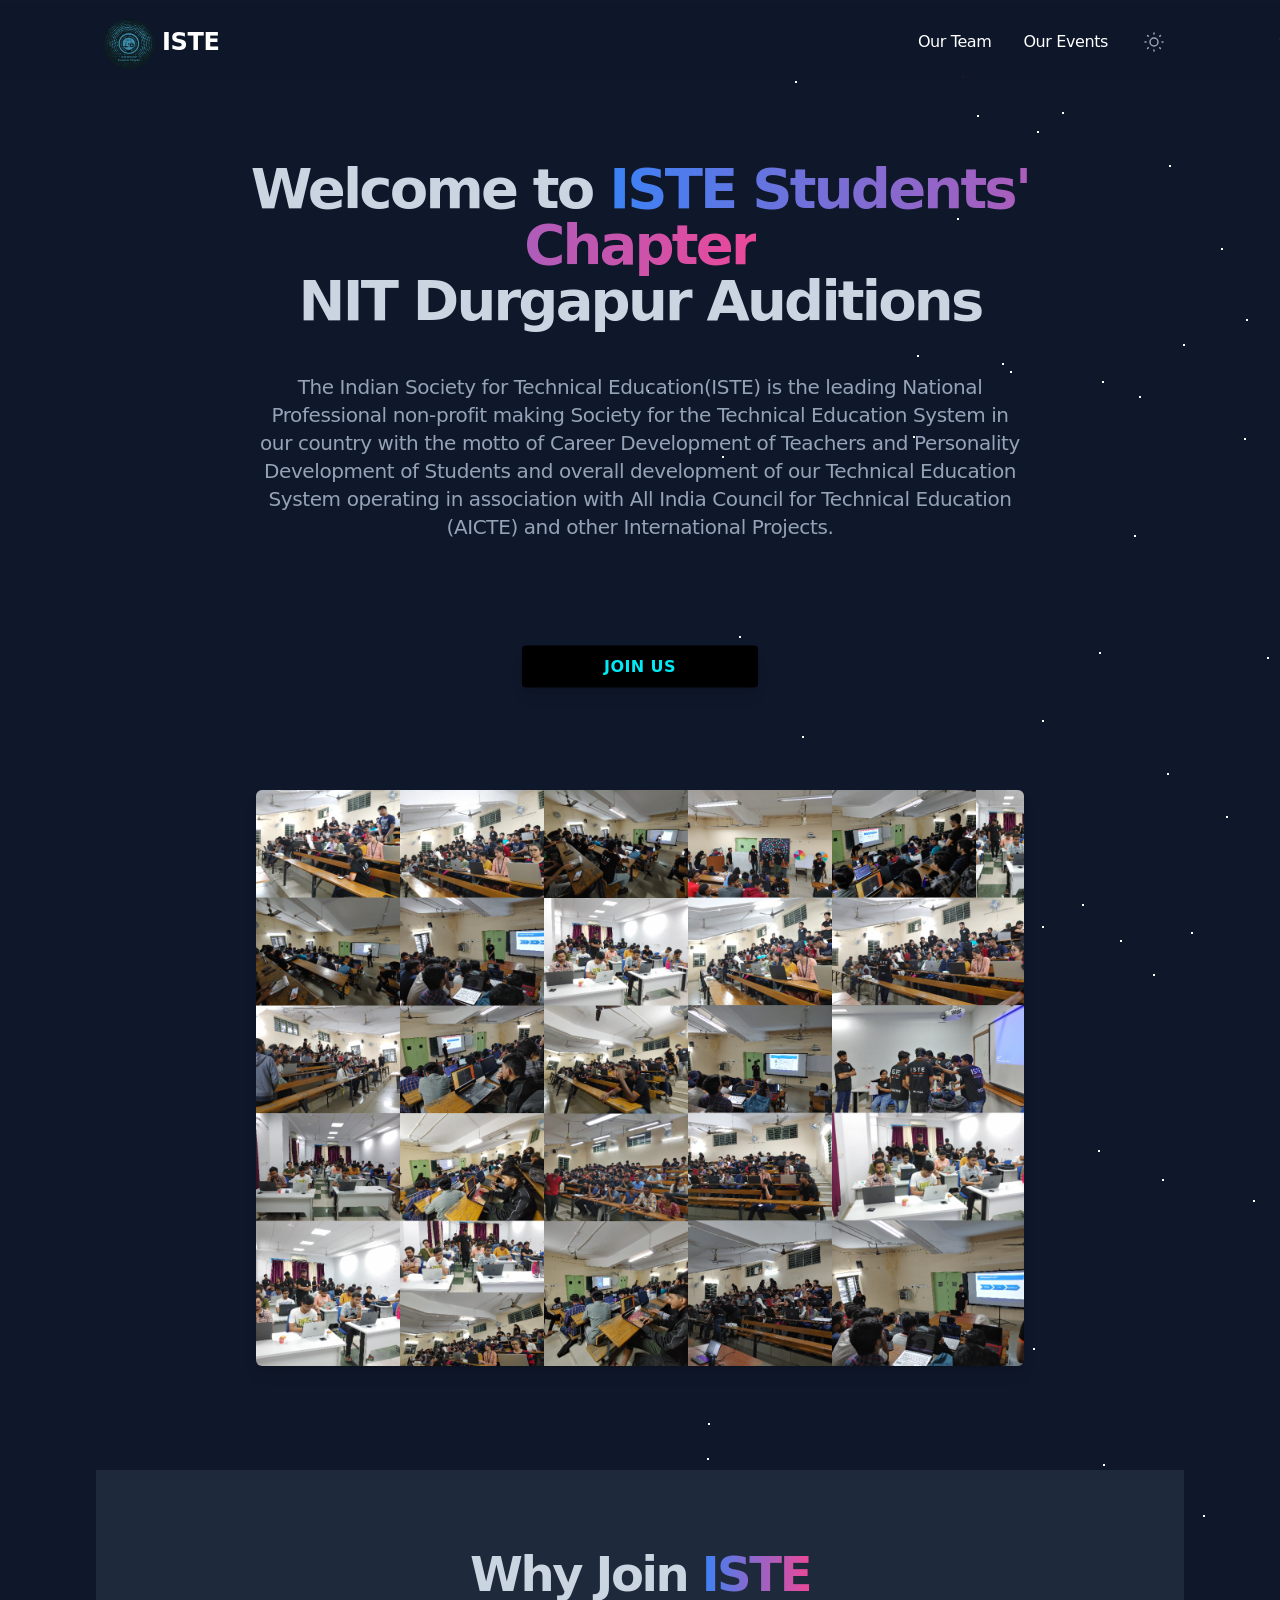
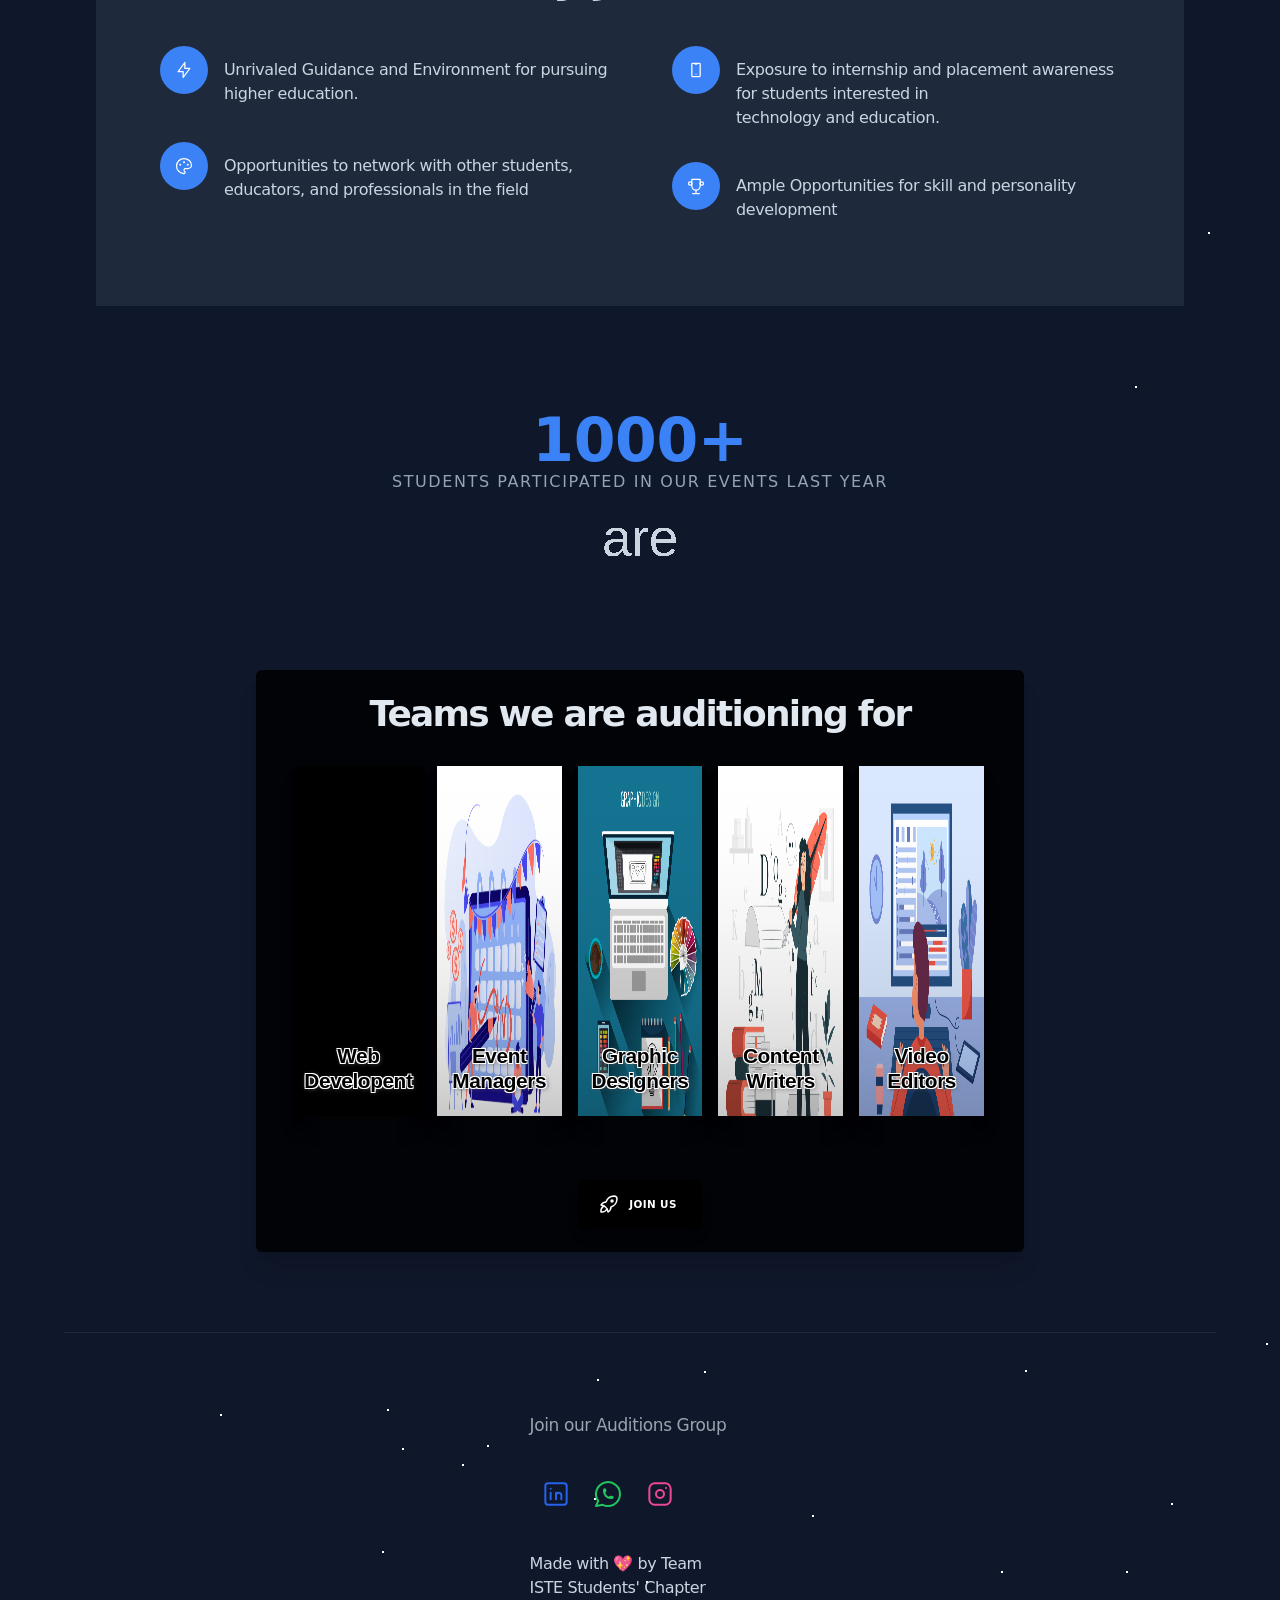
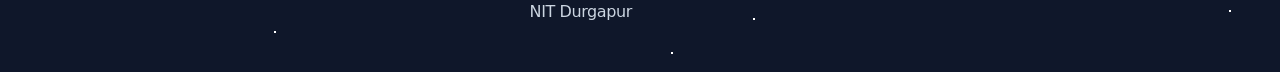
==== commit 520abfae: "updated index.html" ====
--- a/index.html
+++ b/index.html
@@ -80,13 +80,13 @@
                             href="https://docs.google.com/forms/d/e/1FAIpQLSdcYUWKRE-KOMHsbprivlohcyPdTsOmxUqWMy0DPw7oGcbxJQ/viewform"
                             target="_blank">Apply Now
                         </a> -->
-                        <a class="font-medium hover:text-gray-900 dark:hover:text-white px-4 py-3 flex items-center transition duration-150 ease-in-out"
-                            href="https://www.istenitdgp.com/team" target="_blank">Our Team
+                        <a class="text-gray-900 dark:text-white font-medium hover:text-gray-900 dark:hover:text-white px-4 py-3 flex items-center transition duration-150 ease-in-out "
+                            href="https://www.istenitdgp.com/team" id="navWord" target="_blank">Our Team
                         </a>
                     </li>
                     <li>
-                        <a class="font-medium hover:text-gray-900 dark:hover:text-white px-4 py-3 flex items-center transition duration-150 ease-in-out"
-                            href="https://www.istenitdgp.com/events" target="_blank">Our Events
+                        <a class="text-gray-900 dark:text-white font-medium hover:text-gray-900 dark:hover:text-white px-4 py-3 flex items-center transition duration-150 ease-in-out"
+                            href="https://www.istenitdgp.com/events" id="navWord" target="_blank">Our Events
                         </a>
 
                     </li>
@@ -97,7 +97,7 @@
 
                         <button type="button"
                             class="text-gray-500 dark:text-gray-400 hover:bg-gray-100 dark:hover:bg-gray-700 focus:outline-none focus:ring-4 focus:ring-gray-200 dark:focus:ring-gray-700 rounded-lg text-sm p-2.5 inline-flex items-center"
-                            aria-label="Toggle between Dark and Light mode" data-aw-toggle-color-scheme>
+                            aria-label="Toggle between Dark and Light mode" data-aw-toggle-color-scheme onclick="changeColor()">
                             <svg viewBox="0 0 24 24" class="w-6 h-6" astro-icon="tabler:sun">
                                 <g fill="none" stroke="currentColor" stroke-linecap="round" stroke-linejoin="round"
                                     stroke-width="2" class="icon-tabler">
@@ -326,8 +326,7 @@
 
         <!-- 
             Teams jisme ham log auditions le rahe hai
-            woh yaha pe daaldo
-            
+            woh yaha pe daaldo         
          -->
         <section class="relative">
             <div class="max-w-6xl mx-auto px-4 sm:px-6 ">
@@ -706,6 +705,7 @@
         }
 
         animate();
+
     </script>
 
 
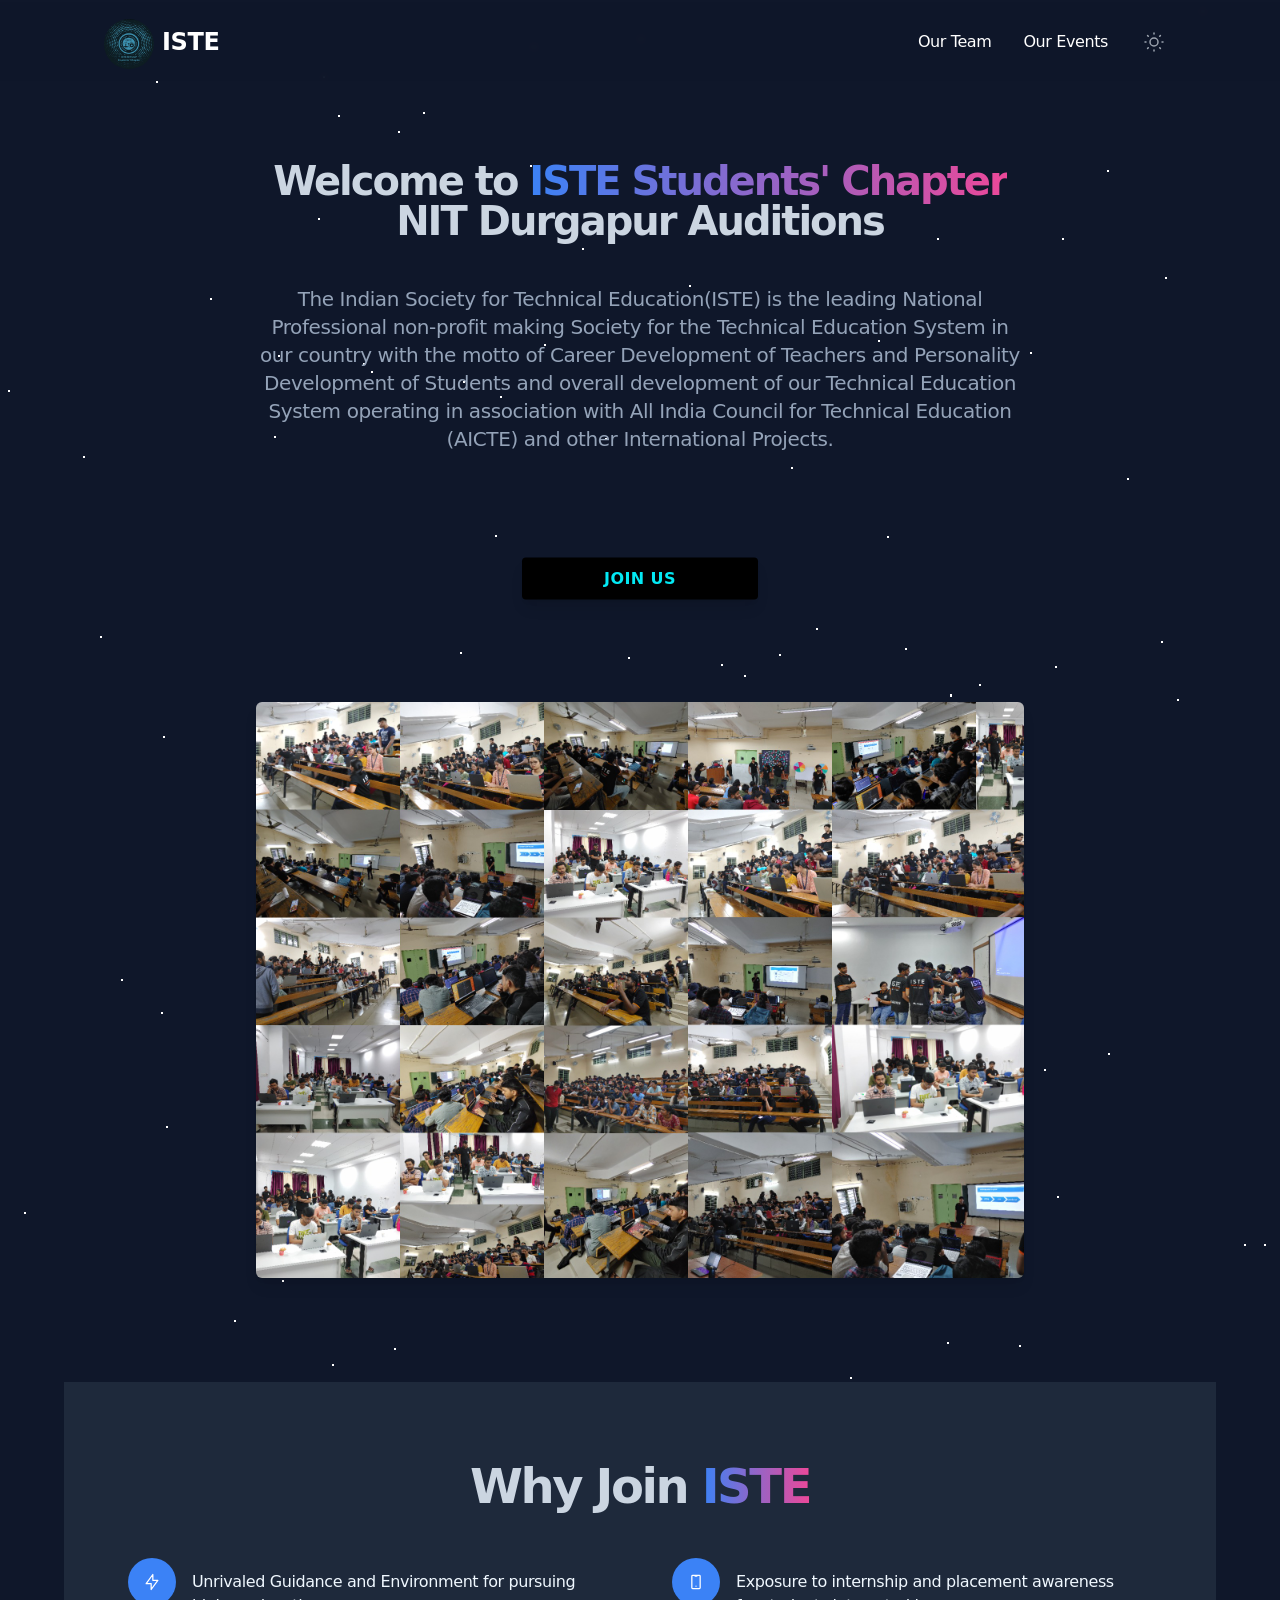
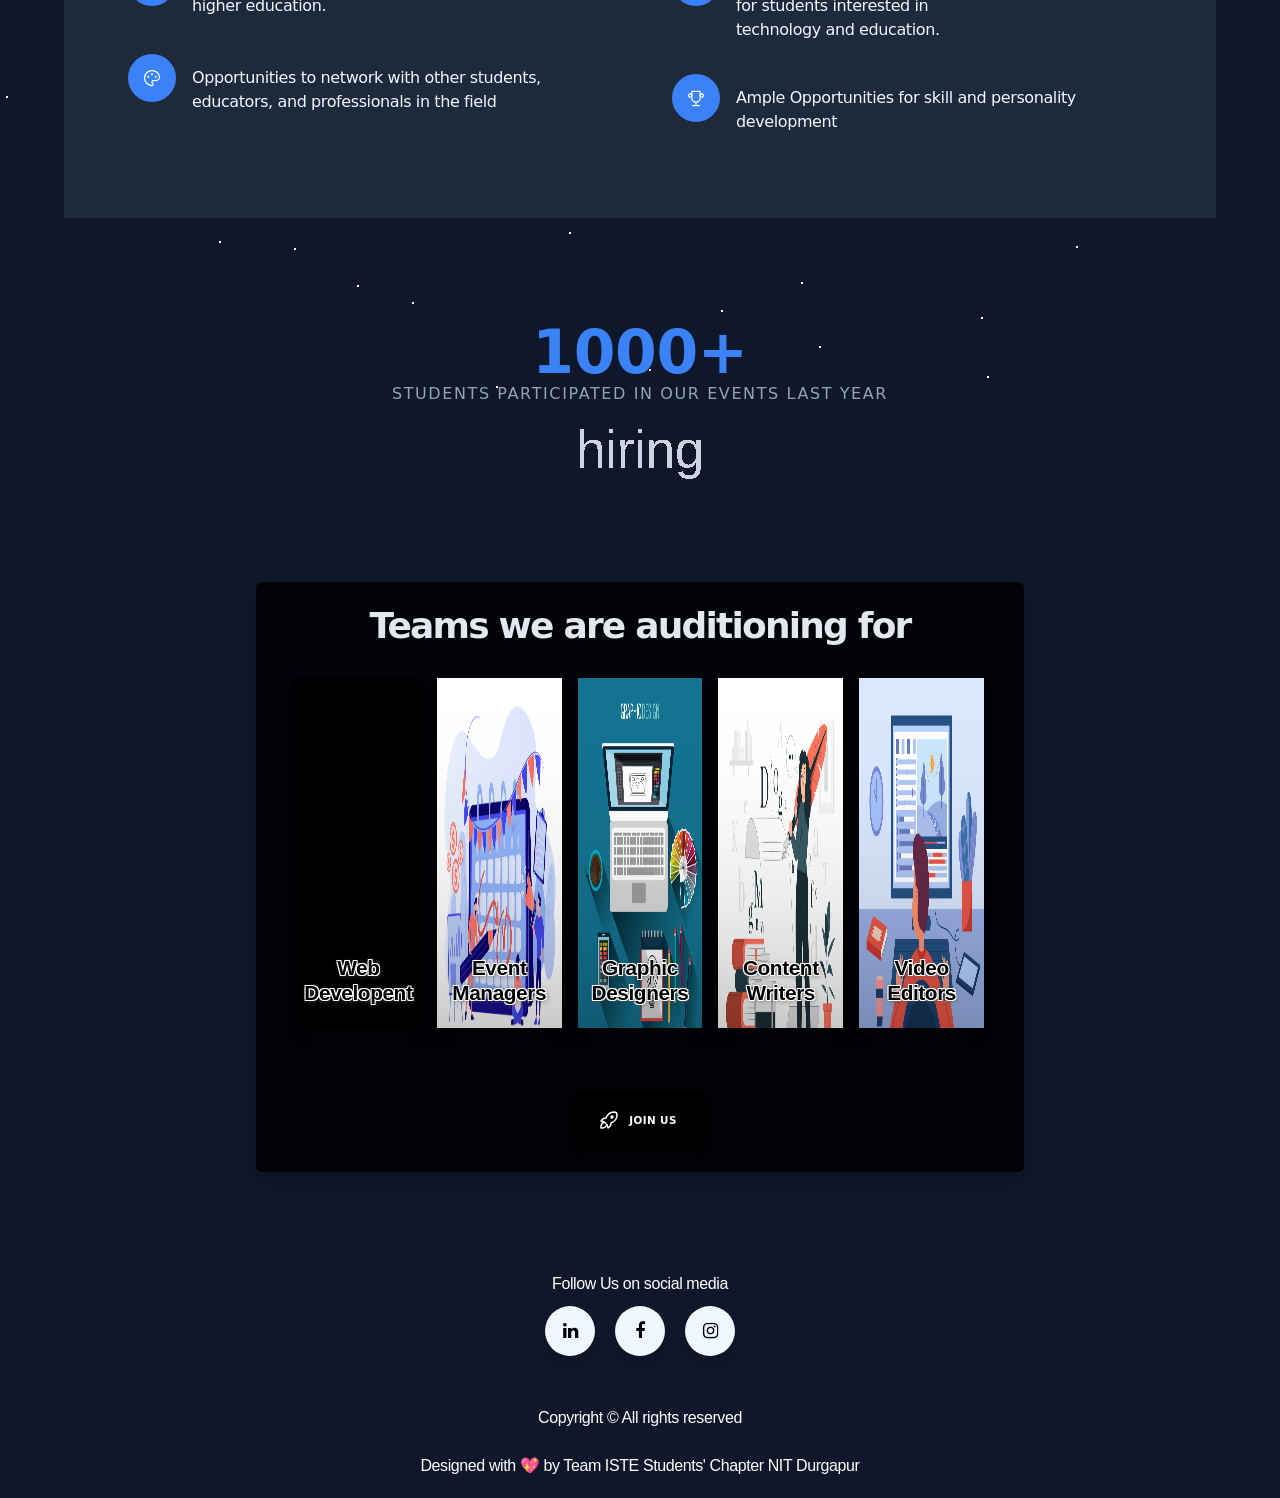
==== commit fcbbc2a2: "Add files via upload" ====
--- a/index.html
+++ b/index.html
@@ -7,7 +7,7 @@
     <link rel="stylesheet" href="style1.css">
     <title>ISTE Auditions</title>
     <link rel="icon" href="./logo.jpg" type="image/icon type">
-    
+
     <meta name="robots" content="index,follow" />
     <meta name="description"
         content="At ISTE we launch your startup's landing page in literally just an hour - zero efforts for you!" />
@@ -17,6 +17,8 @@
     <meta property="og:url" content="https://ISTE.app/" />
     <meta property="og:type" content="website" />
 
+
+    <link href="https://maxcdn.bootstrapcdn.com/font-awesome/4.5.0/css/font-awesome.min.css" rel="stylesheet" />
     <link rel="shortcut icon" href="/favicon.ico">
     <link rel="icon" type="image/ico+xml" href="/favicon.ico">
     <link rel="mask-icon" href="/favicon.ico" color="#8D46E7">
@@ -97,7 +99,8 @@
 
                         <button type="button"
                             class="text-gray-500 dark:text-gray-400 hover:bg-gray-100 dark:hover:bg-gray-700 focus:outline-none focus:ring-4 focus:ring-gray-200 dark:focus:ring-gray-700 rounded-lg text-sm p-2.5 inline-flex items-center"
-                            aria-label="Toggle between Dark and Light mode" data-aw-toggle-color-scheme onclick="changeColor()">
+                            aria-label="Toggle between Dark and Light mode" data-aw-toggle-color-scheme
+                            onclick="changeColor()">
                             <svg viewBox="0 0 24 24" class="w-6 h-6" astro-icon="tabler:sun">
                                 <g fill="none" stroke="currentColor" stroke-linecap="round" stroke-linejoin="round"
                                     stroke-width="2" class="icon-tabler">
@@ -119,7 +122,7 @@
                 <div class="py-12 md:py-20">
                     <div class="text-center pb-10 md:pb-16 max-w-5xl mx-auto">
                         <h1
-                            class="text-5xl md:text-[3.50rem] font-bold leading-tighter tracking-tighter mb-4 font-heading">
+                            class="text-5xl md:text-[3.5rem] font-bold leading-tighter tracking-tighter mb-4 font-heading">
                             Welcome to
                             <span
                                 class="bg-clip-text text-transparent bg-gradient-to-r from-primary-500 to-secondary-500">
@@ -449,96 +452,36 @@
             </div>
         </section>
     </main>
-    <footer class="border-t border-gray-200 dark:border-slate-800">
-        <div id="stars2"></div>
-        <div class="max-w-6xl mx-auto px-4 sm:px-6">
-            <div class="grid grid-cols-12 gap-4 gap-y-8 sm:gap-8 py-8 md:py-12">
-                <div class="col-span-12 lg:col-span-4">
-                    <div class="mb-2">
-                        <a class="inline-block font-bold text-xl" href="https://www.istenitdgp.com/">
-
-
-
-                        </a>
-                    </div>
-                    <div class="text-sm text-gray-600">
-
-                        <a class="text-gray-600 hover:text-gray-700 dark:text-gray-400 hover:underline transition duration-150 ease-in-out"
-                            href="https://chat.whatsapp.com/GOicItzFexY6rTV2atKHmc" target="_blank">Join our Auditions
-                            Group</a>
-                    </div>
-                    <div class="md:flex md:items-center md:justify-between py-6 md:py-8">
-                        <ul class="flex md:order-1 md:mb-0">
-                            <li>
-                                <a class="text-blue-600 rounded-lg text-sm p-2.5 inline-flex items-center"
-                                    aria-label="LinkedIn" href="https://www.linkedin.com/company/istenitdgp/"
-                                    target="_blank">
-                                    <svg viewBox="0 0 24 24" class="w-8 w-8" astro-icon="tabler:brand-linkedin">
-                                        <g fill="none" stroke="currentColor" stroke-linecap="round"
-                                            stroke-linejoin="round" stroke-width="2" class="icon-tabler">
-                                            <rect width="16" height="16" x="4" y="4" rx="2" />
-                                            <path d="M8 11v5M8 8v.01M12 16v-5M16 16v-3a2 2 0 0 0-4 0" />
-                                        </g>
-                                    </svg>
-                                </a>
-                            </li>
-
-                            <!-- <li>
-                                <a class="text-red-600 rounded-lg text-sm p-2.5 inline-flex items-center"
-                                    aria-label="Mail" href="mailto:nihal@ISTE.app" target="_blank">
-                                    <svg viewBox="0 0 24 24" class="w-8 h-8" astro-icon="tabler:brand-gmail">
-                                        <g fill="none" stroke="currentColor" stroke-linecap="round"
-                                            stroke-linejoin="round" stroke-width="2" class="icon-tabler">
-                                            <path
-                                                d="M16 20h3a1 1 0 0 0 1-1V5a1 1 0 0 0-1-1h-3v16zM5 20h3V4H5a1 1 0 0 0-1 1v14a1 1 0 0 0 1 1zM16 4l-4 4-4-4" />
-                                            <path d="m4 6.5 8 7.5 8-7.5" />
-                                        </g>
-                                    </svg>
-                                </a>
-                            </li>
-                            <li> -->
-                            <a class="text-green-500 rounded-lg text-sm p-2.5 inline-flex items-center"
-                                aria-label="WhatsApp" href="https://chat.whatsapp.com/GOicItzFexY6rTV2atKHmc"
-                                target="_blank">
-                                <svg viewBox="0 0 24 24" class="w-8 w-8" astro-icon="tabler:brand-whatsapp">
-                                    <g fill="none" stroke="currentColor" stroke-linecap="round" stroke-linejoin="round"
-                                        stroke-width="2" class="icon-tabler">
-                                        <path d="m3 21 1.65-3.8a9 9 0 1 1 3.4 2.9L3 21" />
-                                        <path
-                                            d="M9 10a.5.5 0 0 0 1 0V9a.5.5 0 0 0-1 0v1a5 5 0 0 0 5 5h1a.5.5 0 0 0 0-1h-1a.5.5 0 0 0 0 1" />
-                                    </g>
-                                </svg>
-                            </a>
-                            </li>
-                            <li>
-                                <a class="text-pink-500 rounded-lg text-sm p-2.5 inline-flex items-center"
-                                    aria-label="Instagram" href="https://www.instagram.com/istenitdgp/" target="_blank">
-                                    <svg viewBox="0 0 24 24" class="w-8 w-8" astro-icon="tabler:brand-instagram">
-                                        <g fill="none" stroke="currentColor" stroke-linecap="round"
-                                            stroke-linejoin="round" stroke-width="2" class="icon-tabler">
-                                            <rect width="16" height="16" x="4" y="4" rx="4" />
-                                            <circle cx="12" cy="12" r="3" />
-                                            <path d="M16.5 7.5v.001" />
-                                        </g>
-                                    </svg>
-                                </a>
-                            </li>
-
-                        </ul>
-
-                    </div>
-                    <p>
-                        Made with 💖 by Team ISTE Students' Chapter NIT Durgapur
-                    </p>
-                </div>
-
-
-
-
-
-            </div>
-
+
+    <footer>
+        <div class="social">
+            <p class="text-gray-900 dark:text-white">Follow Us on social media</p>
+            <ul class="wrapper">
+                <a href="https://www.linkedin.com/company/istenitdgp/mycompany/" target="_blank">
+                    <li class="icon linkedin">
+                        <span class="tooltip">LinkedIn</span>
+                        <span><i class="fa fa-linkedin"></i></span>
+                    </li>
+                </a>
+                <a href="https://www.facebook.com/istenitdgp/" target="_blank">
+                    <li class="icon facebook">
+                        <span class="tooltip">Facebook</span>
+                        <span><i class="fa fa-facebook-f"></i></span>
+                    </li>
+                </a>
+                <a href="https://www.instagram.com/istenitdgp/?hl=en" target="_blank">
+                    <li class="icon instagram">
+                        <span class="tooltip">Instagram</span>
+                        <span><i class="fa fa-instagram"></i></span>
+                    </li>
+                </a>
+            </ul>
         </div>
+        <div class="final_text"></div>
+        <p class="text-gray-900 dark:text-white">Copyright &copy; All rights reserved</p>
+        <p class="text-gray-900 dark:text-white">
+            <br>Designed with 💖 by Team ISTE Students' Chapter NIT Durgapur
+        </p>
     </footer>
     <script>
         // Set "light" theme as default
--- a/style1.css
+++ b/style1.css
@@ -1775,7 +1775,7 @@
 }
 
 .text-5xl {
-    font-size: 3rem;
+    font-size: 2.5rem;
     line-height: 1
 }
 
@@ -4179,15 +4179,7 @@
     box-sizing: border-box;
 }
 
-html,
-body {
-    height: 100%;
-}
-
-body {
-    display: grid;
-    place-items: center;
-}
+
 
 .page-content {
     display: grid;
@@ -4342,7 +4334,7 @@
 .btn {
     cursor: pointer;
     margin-top: 1.5rem;
-    padding: 0.75rem 1.5rem;
+    padding: 1rem 2rem;
     font-size: 0.65rem;
     font-weight: bold;
     letter-spacing: 0.025rem;
@@ -4410,4 +4402,134 @@
     .card:focus-within .content>*:not(.title) {
         transition-duration: 0s;
     }
+}
+
+/* Footer styles */
+
+footer {
+    font-family: "Poppins", sans-serif;
+    position: relative;
+    bottom: 0px;
+    width: 100%;
+    display: flex;
+    align-items: center;
+    justify-content: space-between;
+    flex-direction: column;
+    padding: 20px 0px;
+    /* background: rgb(0, 0, 15); */
+    /* border-top: aliceblue 5px solid; */
+}
+
+p {
+    color: aliceblue;
+}
+
+.social {
+    display: flex;
+    flex-direction: column;
+    align-items: center;
+}
+
+.wrapper {
+    display: flex;
+    justify-content: center;
+    align-items: center;
+    padding-bottom: 40px;
+}
+
+.wrapper .icon {
+    position: relative;
+    background: aliceblue;
+    color: rgb(0, 0, 15);
+    border-radius: 50%;
+    margin: 10px;
+    width: 50px;
+    height: 50px;
+    font-size: 18px;
+    display: flex;
+    justify-content: center;
+    align-items: center;
+    flex-direction: column;
+    box-shadow: 0 10px 10px rgba(0, 0, 0, 0.1);
+    cursor: pointer;
+    transition: all 0.2s cubic-bezier(0.68, -0.55, 0.265, 1.55);
+}
+
+.wrapper .tooltip {
+    position: absolute;
+    top: 0;
+    font-size: 14px;
+    background: aliceblue;
+    color: aliceblue;
+    font-family: "Poppins", sans-serif;
+    padding: 5px 8px;
+    border-radius: 5px;
+    box-shadow: 0 10px 10px rgba(0, 0, 0, 0.1);
+    opacity: 0;
+    pointer-events: none;
+    transition: all 0.3s cubic-bezier(0.68, -0.55, 0.265, 1.55);
+}
+
+.wrapper .tooltip::before {
+    position: absolute;
+    content: "";
+    height: 8px;
+    width: 8px;
+    background: aliceblue;
+    top: -3px;
+    left: 50%;
+    transform: translate(-50%) rotate(45deg);
+    transition: all 0.3s cubic-bezier(0.68, -0.55, 0.265, 1.55);
+}
+
+.wrapper .icon:hover .tooltip {
+    top: 60px;
+    opacity: 1;
+    visibility: visible;
+    pointer-events: auto;
+}
+
+.wrapper .icon:hover span,
+.wrapper .icon:hover .tooltip {
+    text-shadow: 0px -1px 0px rgba(0, 0, 0, 0.1);
+}
+
+.wrapper .linkedin:hover,
+.wrapper .linkedin:hover .tooltip,
+.wrapper .linkedin:hover .tooltip::before {
+    background: #0077b5;
+    color: aliceblue;
+}
+
+.wrapper .facebook:hover,
+.wrapper .facebook:hover .tooltip,
+.wrapper .facebook:hover .tooltip::before {
+    background: #4267b2;
+    color: aliceblue;
+}
+
+.wrapper .twitter:hover,
+.wrapper .twitter:hover .tooltip,
+.wrapper .twitter:hover .tooltip::before {
+    background: #1da1f2;
+    color: aliceblue;
+}
+
+.wrapper .instagram:hover,
+.wrapper .instagram:hover .tooltip,
+.wrapper .instagram:hover .tooltip::before {
+    background: radial-gradient(circle at 30% 107%,
+            #fdf497 0%,
+            #fdf497 5%,
+            #fd5949 45%,
+            #d6249f 60%,
+            #285aeb 90%);
+    color: aliceblue;
+}
+
+.wrapper .github:hover,
+.wrapper .github:hover .tooltip,
+.wrapper .github:hover .tooltip::before {
+    background: #333;
+    color: aliceblue;
 }
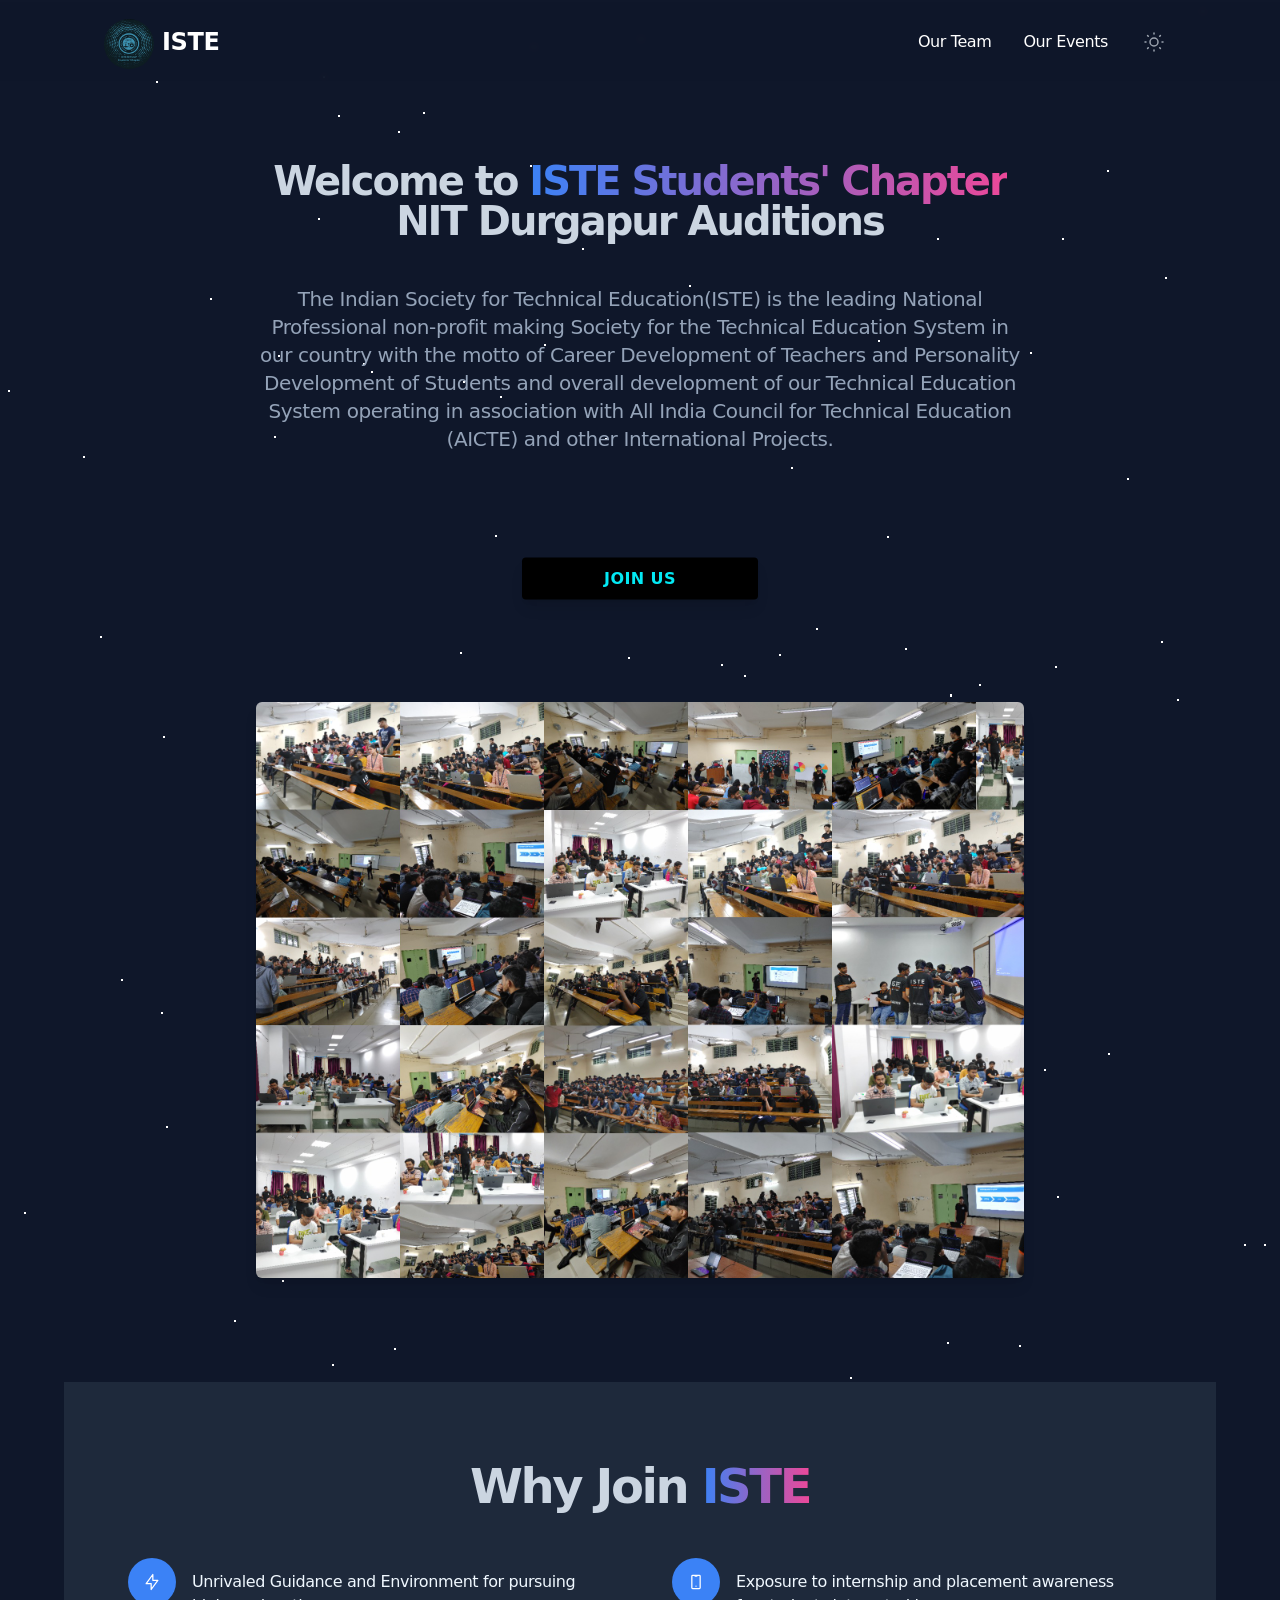
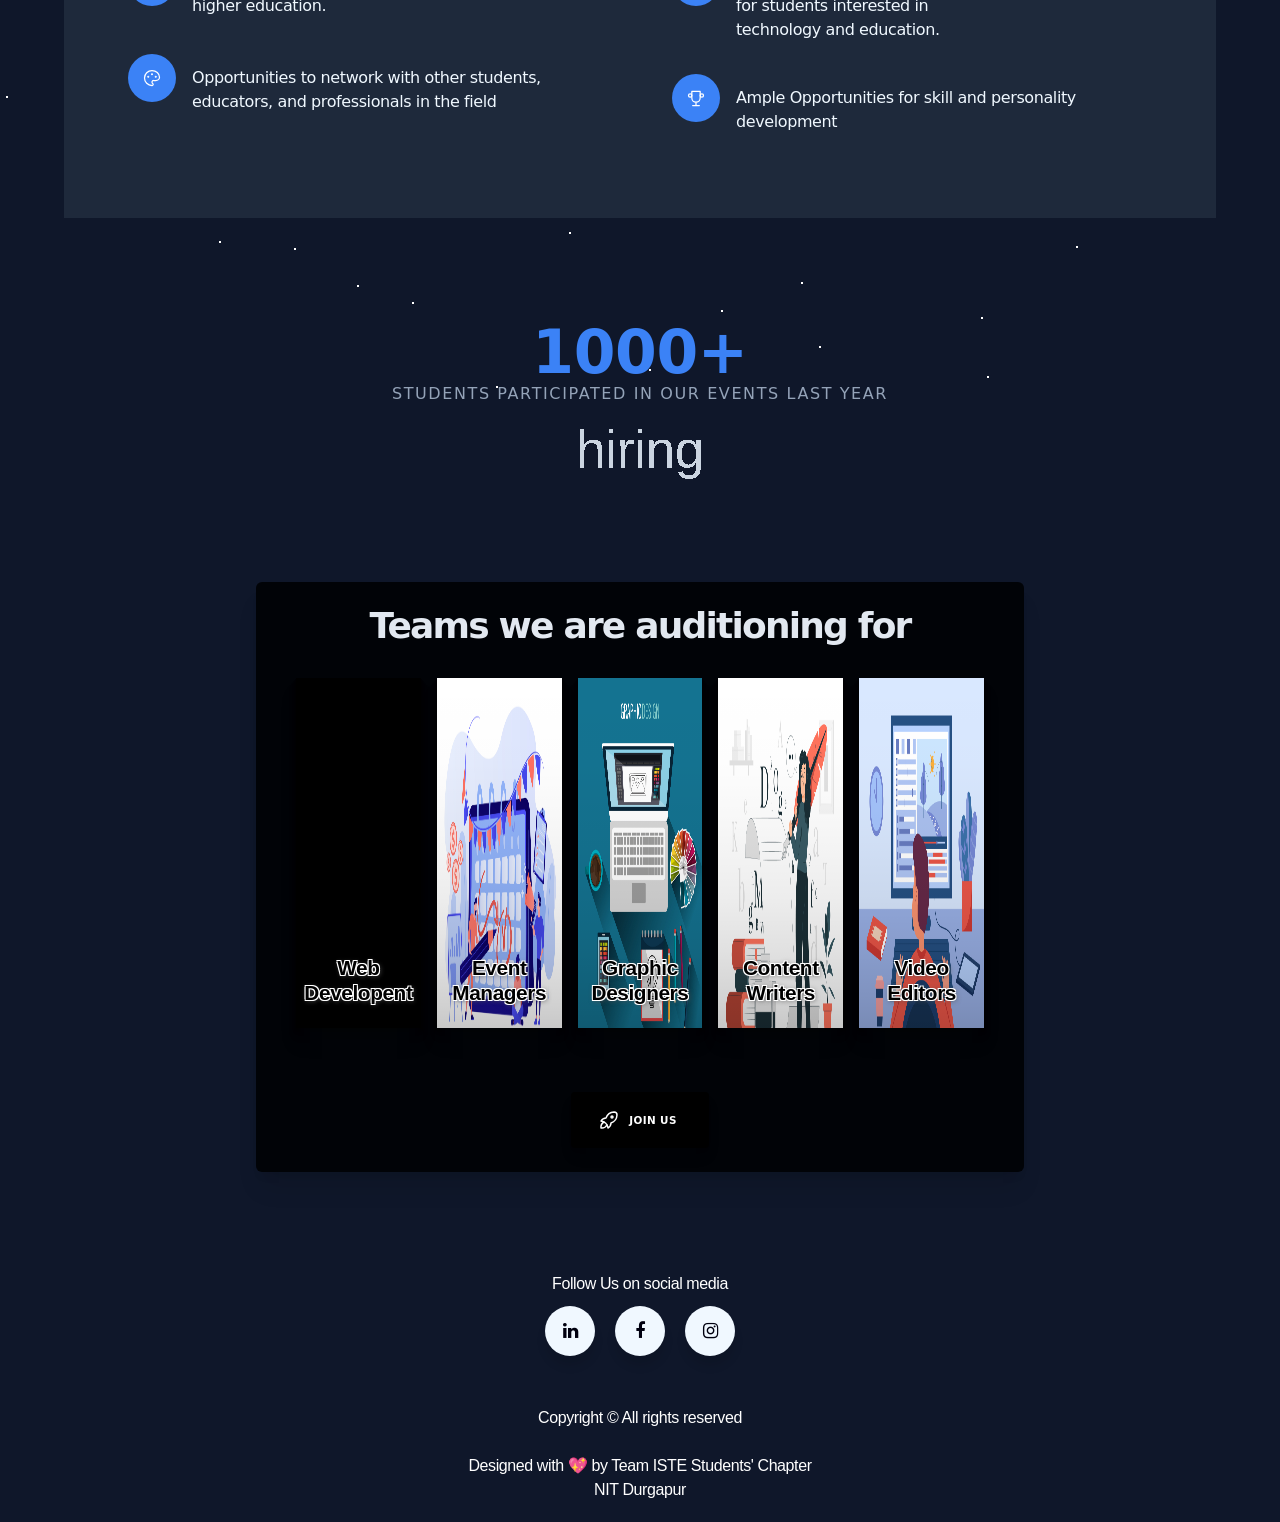
==== commit 44f11d87: "Update index.html" ====
--- a/index.html
+++ b/index.html
@@ -480,7 +480,10 @@
         <div class="final_text"></div>
         <p class="text-gray-900 dark:text-white">Copyright &copy; All rights reserved</p>
         <p class="text-gray-900 dark:text-white">
-            <br>Designed with 💖 by Team ISTE Students' Chapter NIT Durgapur
+            <br>Designed with 💖 by Team ISTE Students' Chapter 
+        </p>
+        <p class="text-gray-900 dark:text-white">
+            NIT Durgapur
         </p>
     </footer>
     <script>
@@ -658,4 +661,4 @@
 
 </body>
 
-</html>+</html>
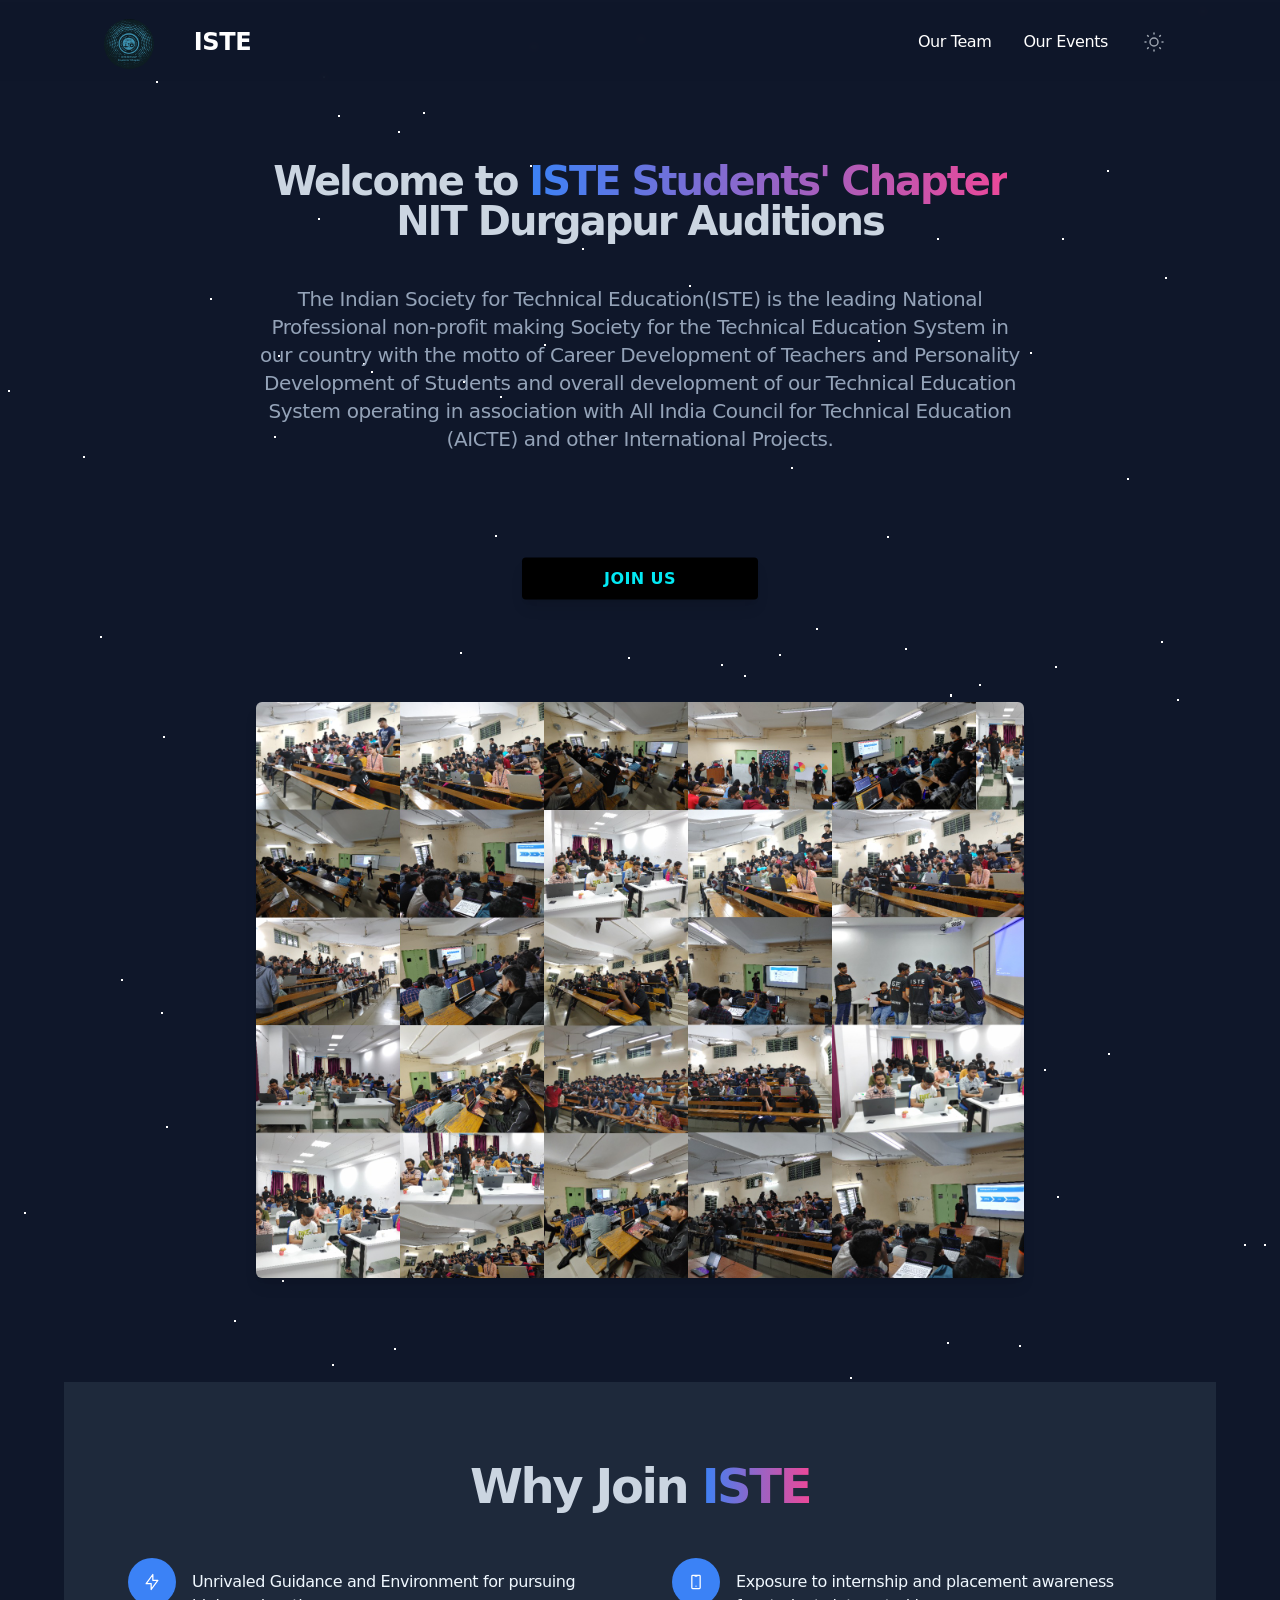
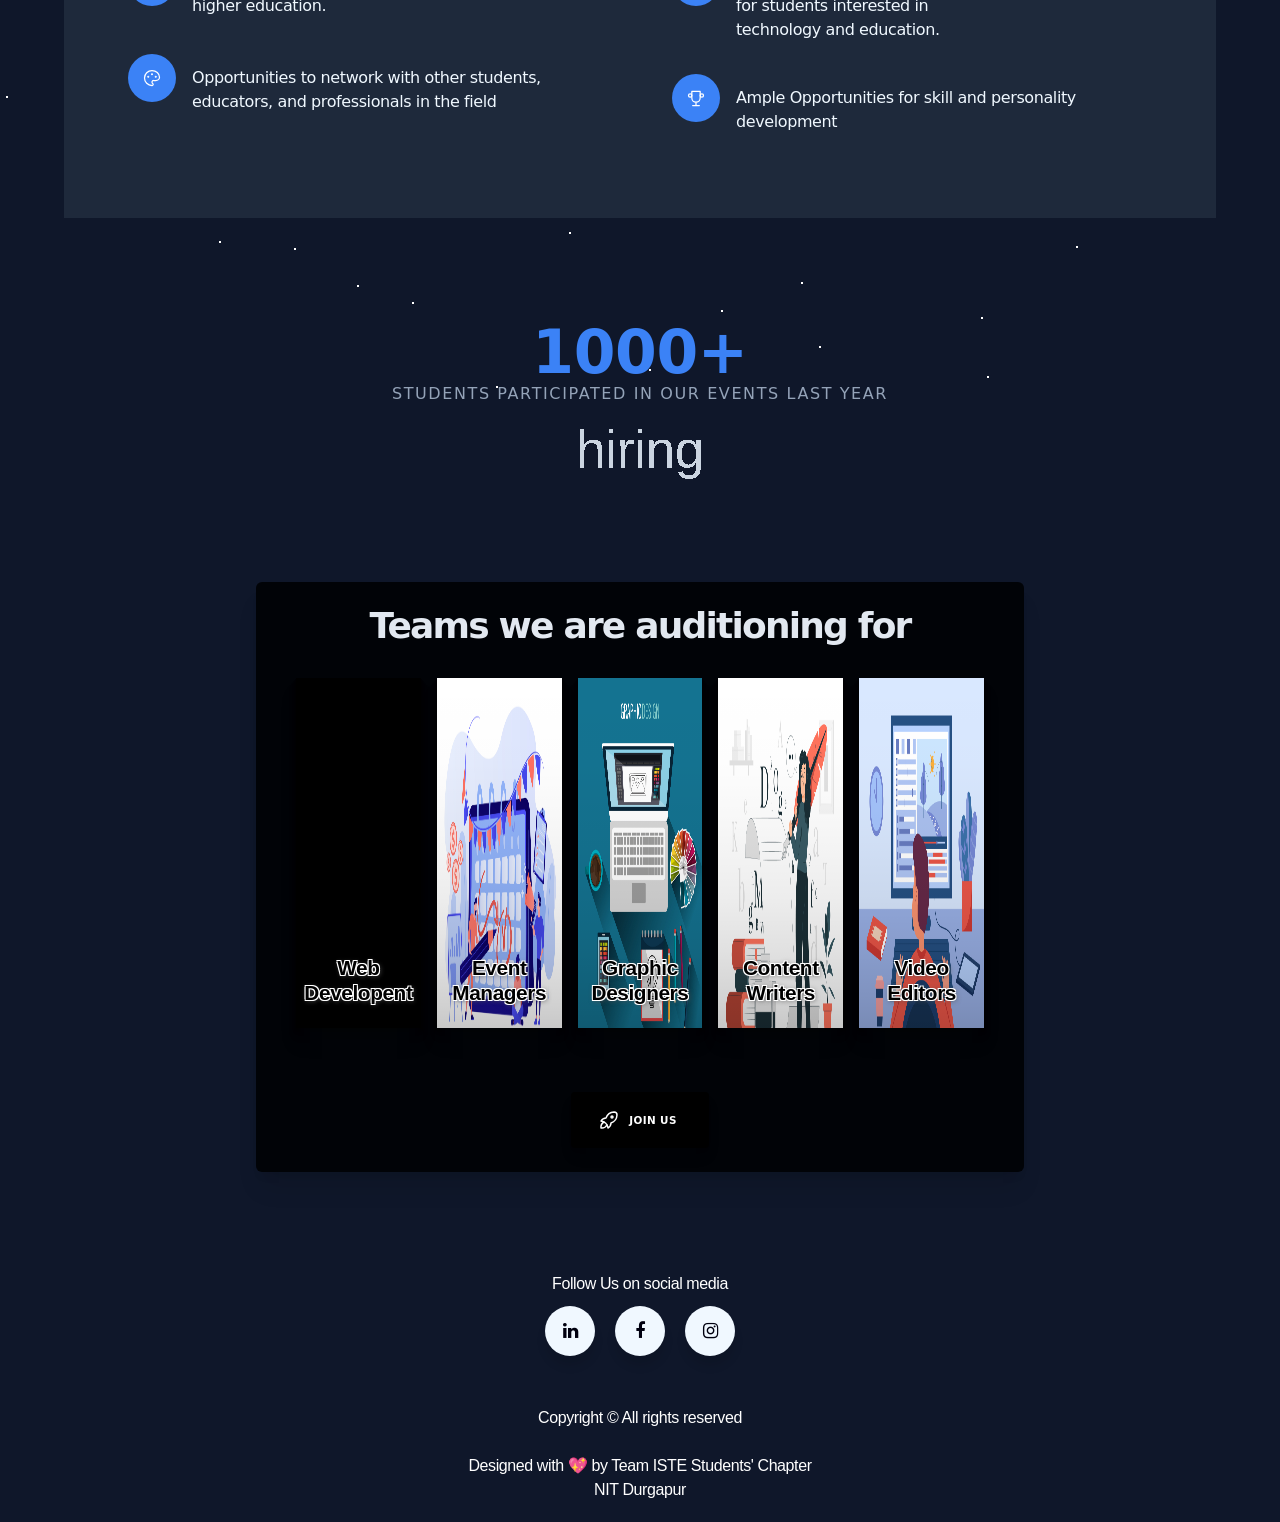
==== commit 4fc36b3b: "Update index.html" ====
--- a/index.html
+++ b/index.html
@@ -42,7 +42,7 @@
 
                     <span
                         class="self-center ml-2 text-2xl font-extrabold text-gray-900 whitespace-nowrap dark:text-white">
-                        ISTE </span>
+                        &nbsp &nbsp ISTE </span>
                 </a>
                 <div class="flex items-center md:hidden">
                     <button type="button"
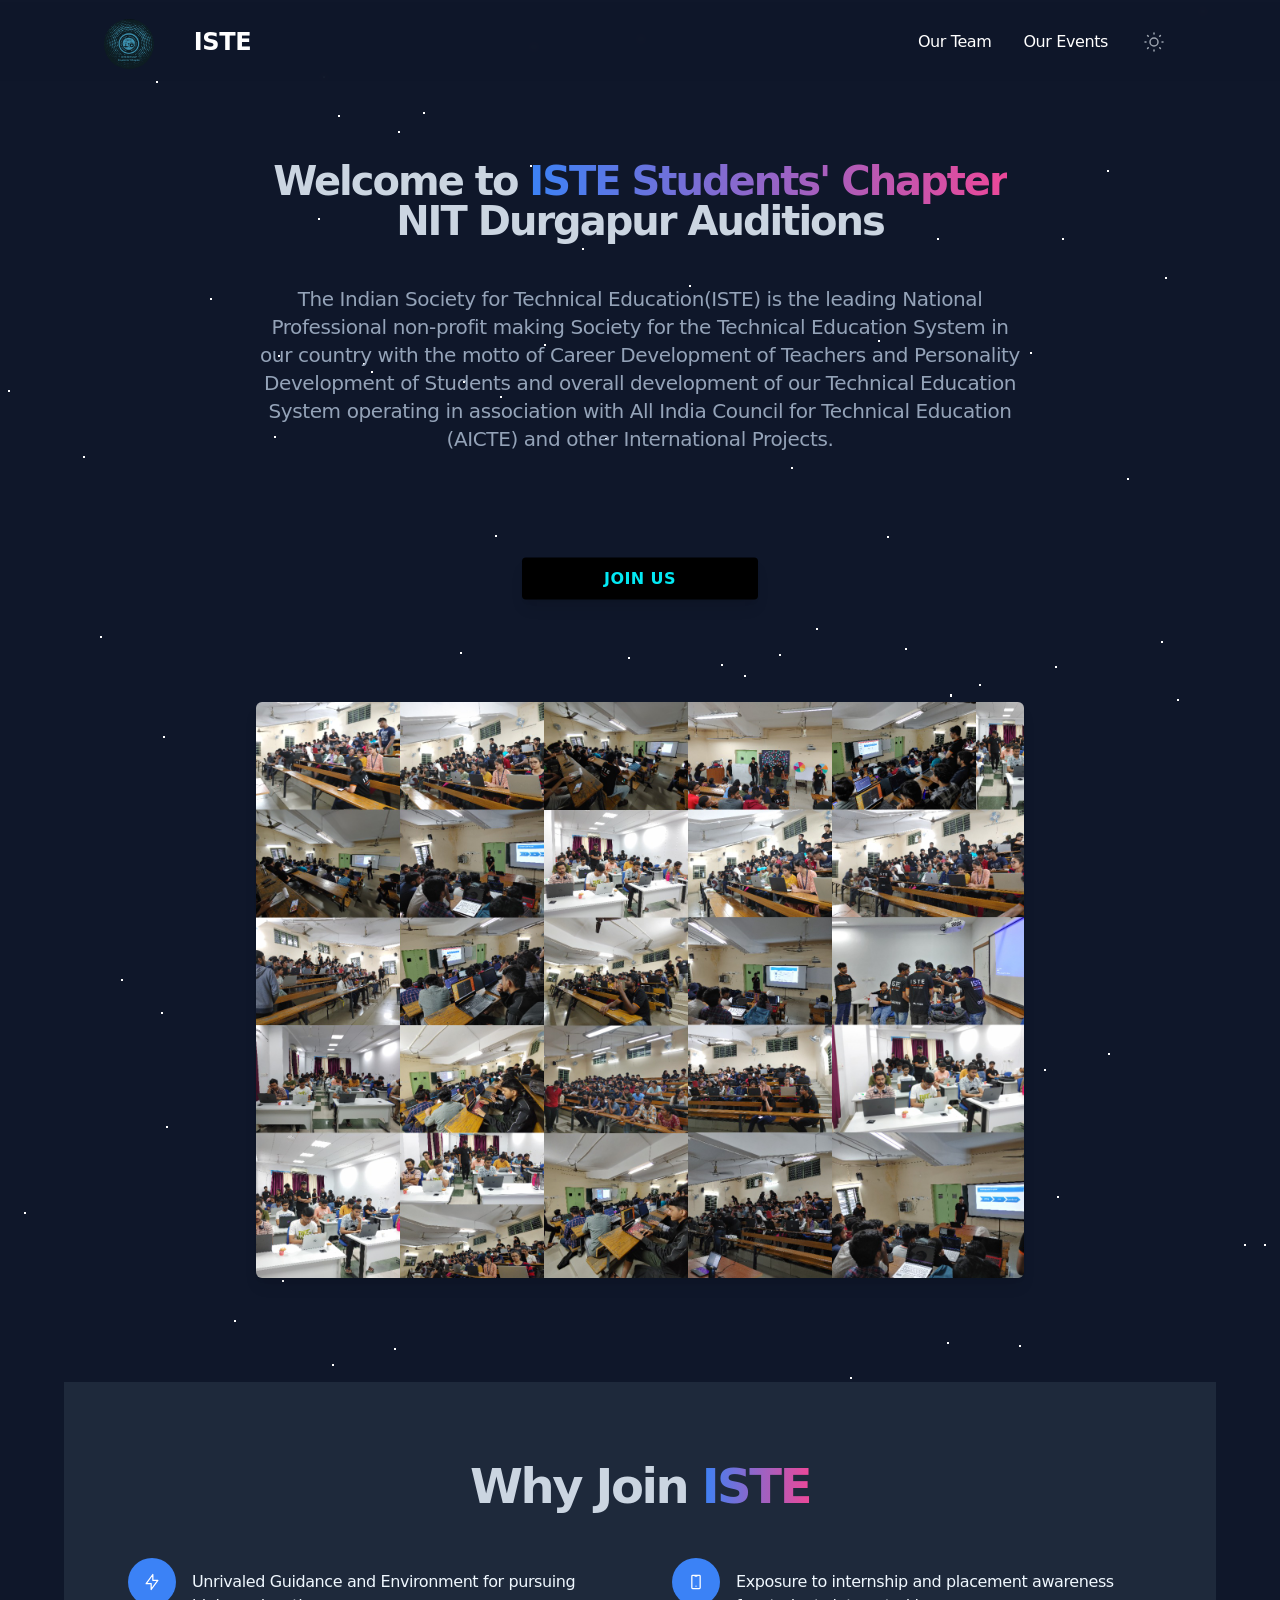
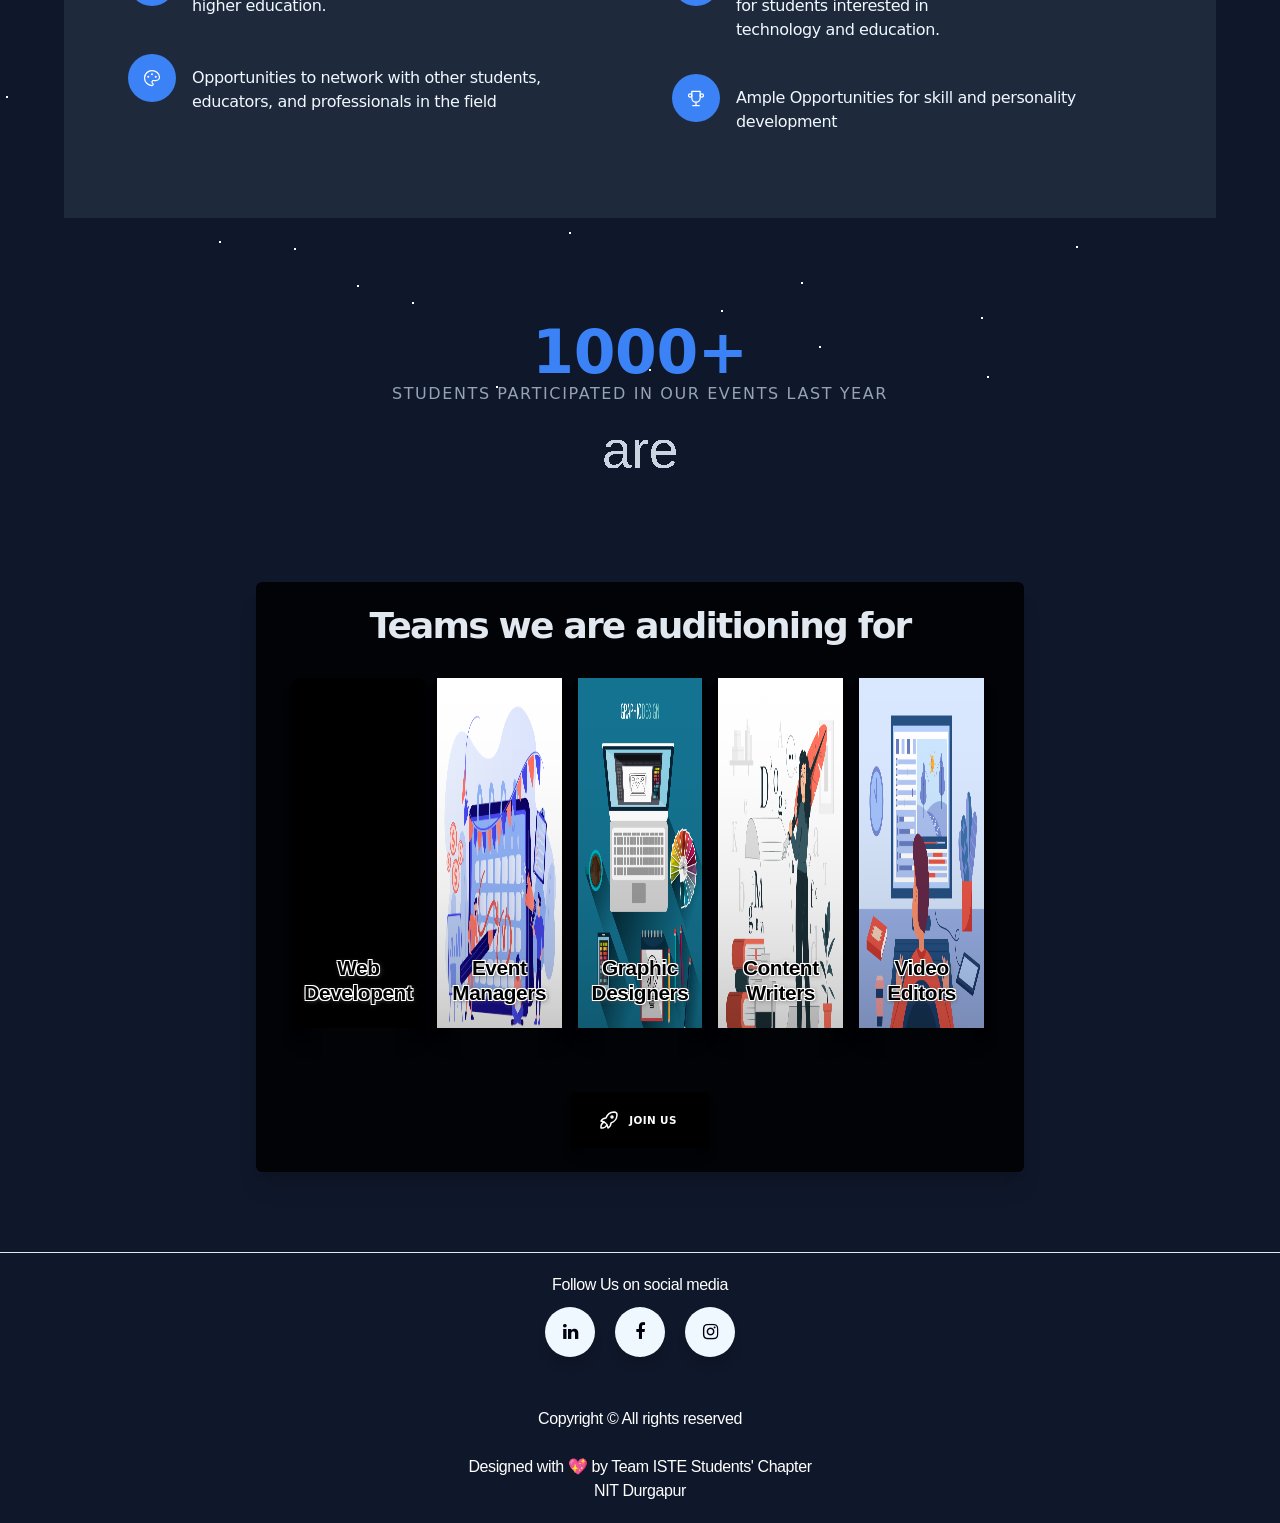
==== commit e0071c28: "Update index.html" ====
--- a/index.html
+++ b/index.html
@@ -452,7 +452,7 @@
             </div>
         </section>
     </main>
-
+<hr>
     <footer>
         <div class="social">
             <p class="text-gray-900 dark:text-white">Follow Us on social media</p>
@@ -485,6 +485,7 @@
         <p class="text-gray-900 dark:text-white">
             NIT Durgapur
         </p>
+        
     </footer>
     <script>
         // Set "light" theme as default
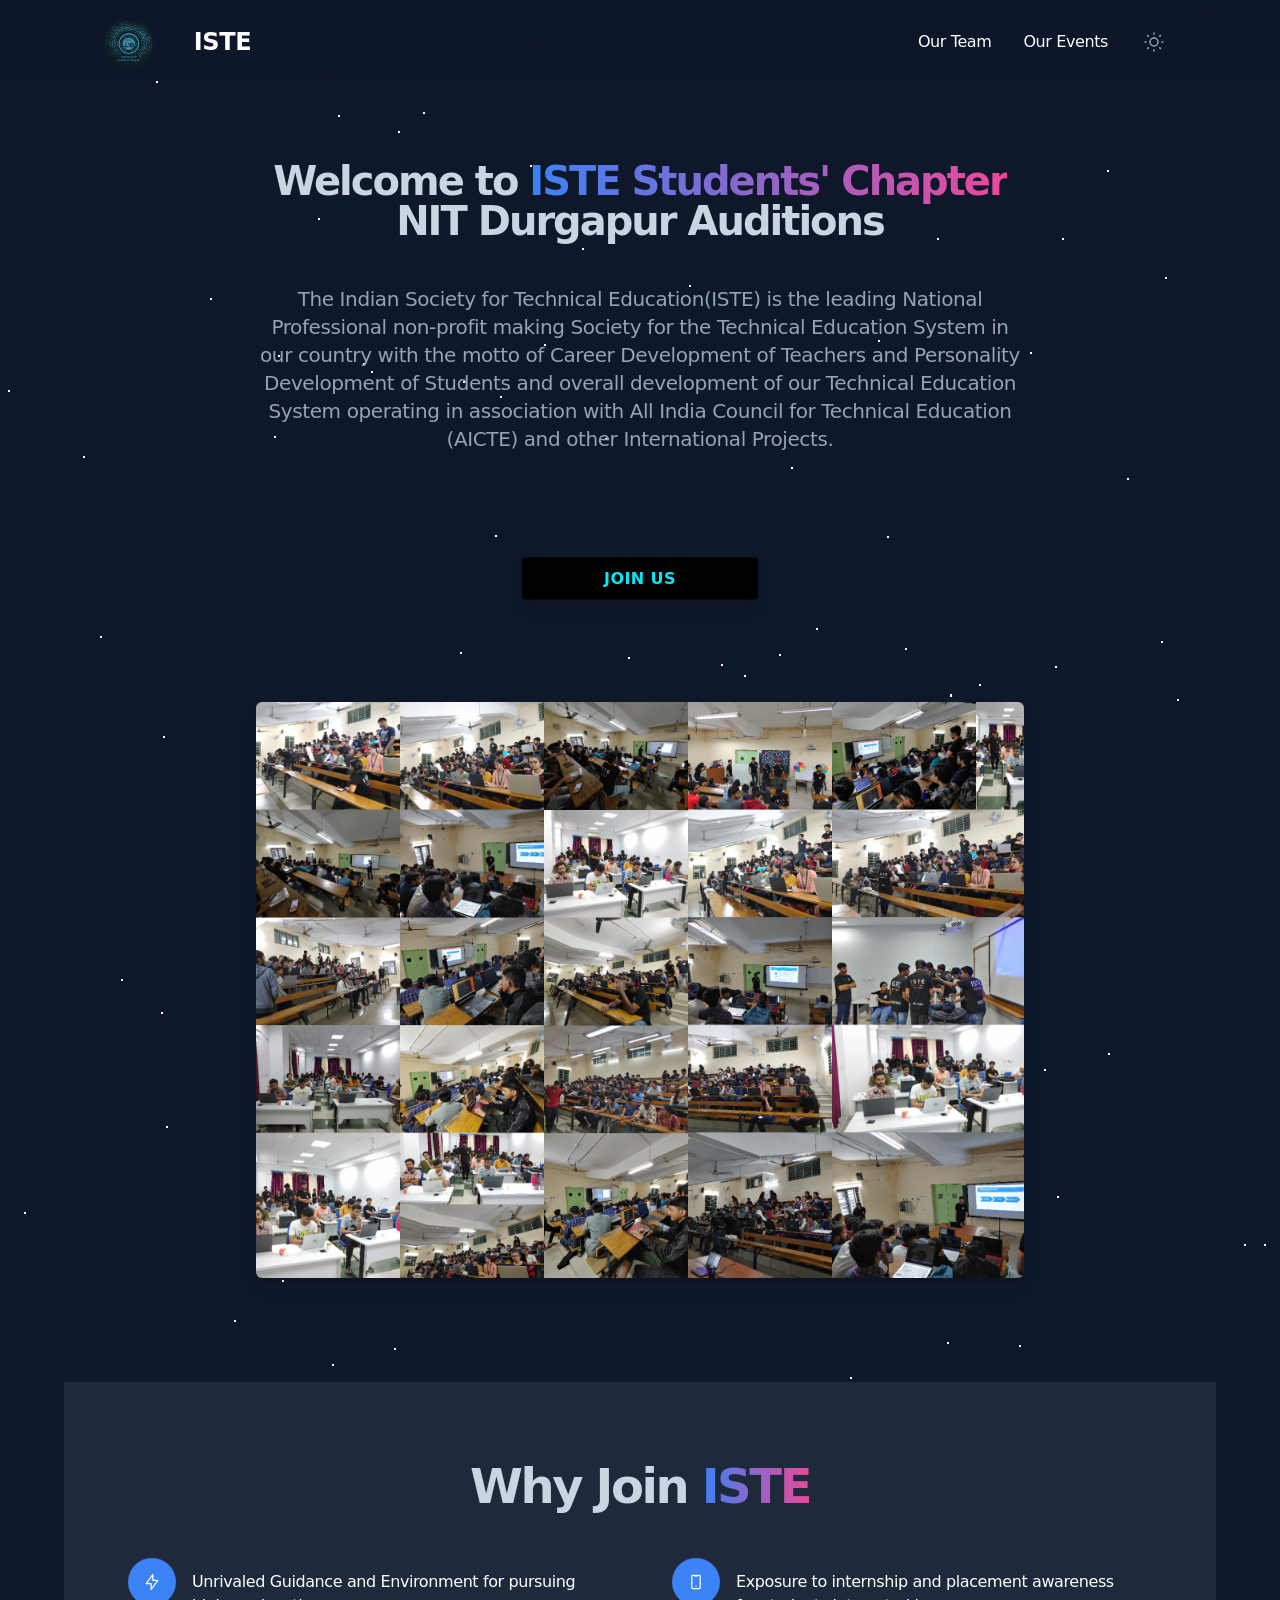
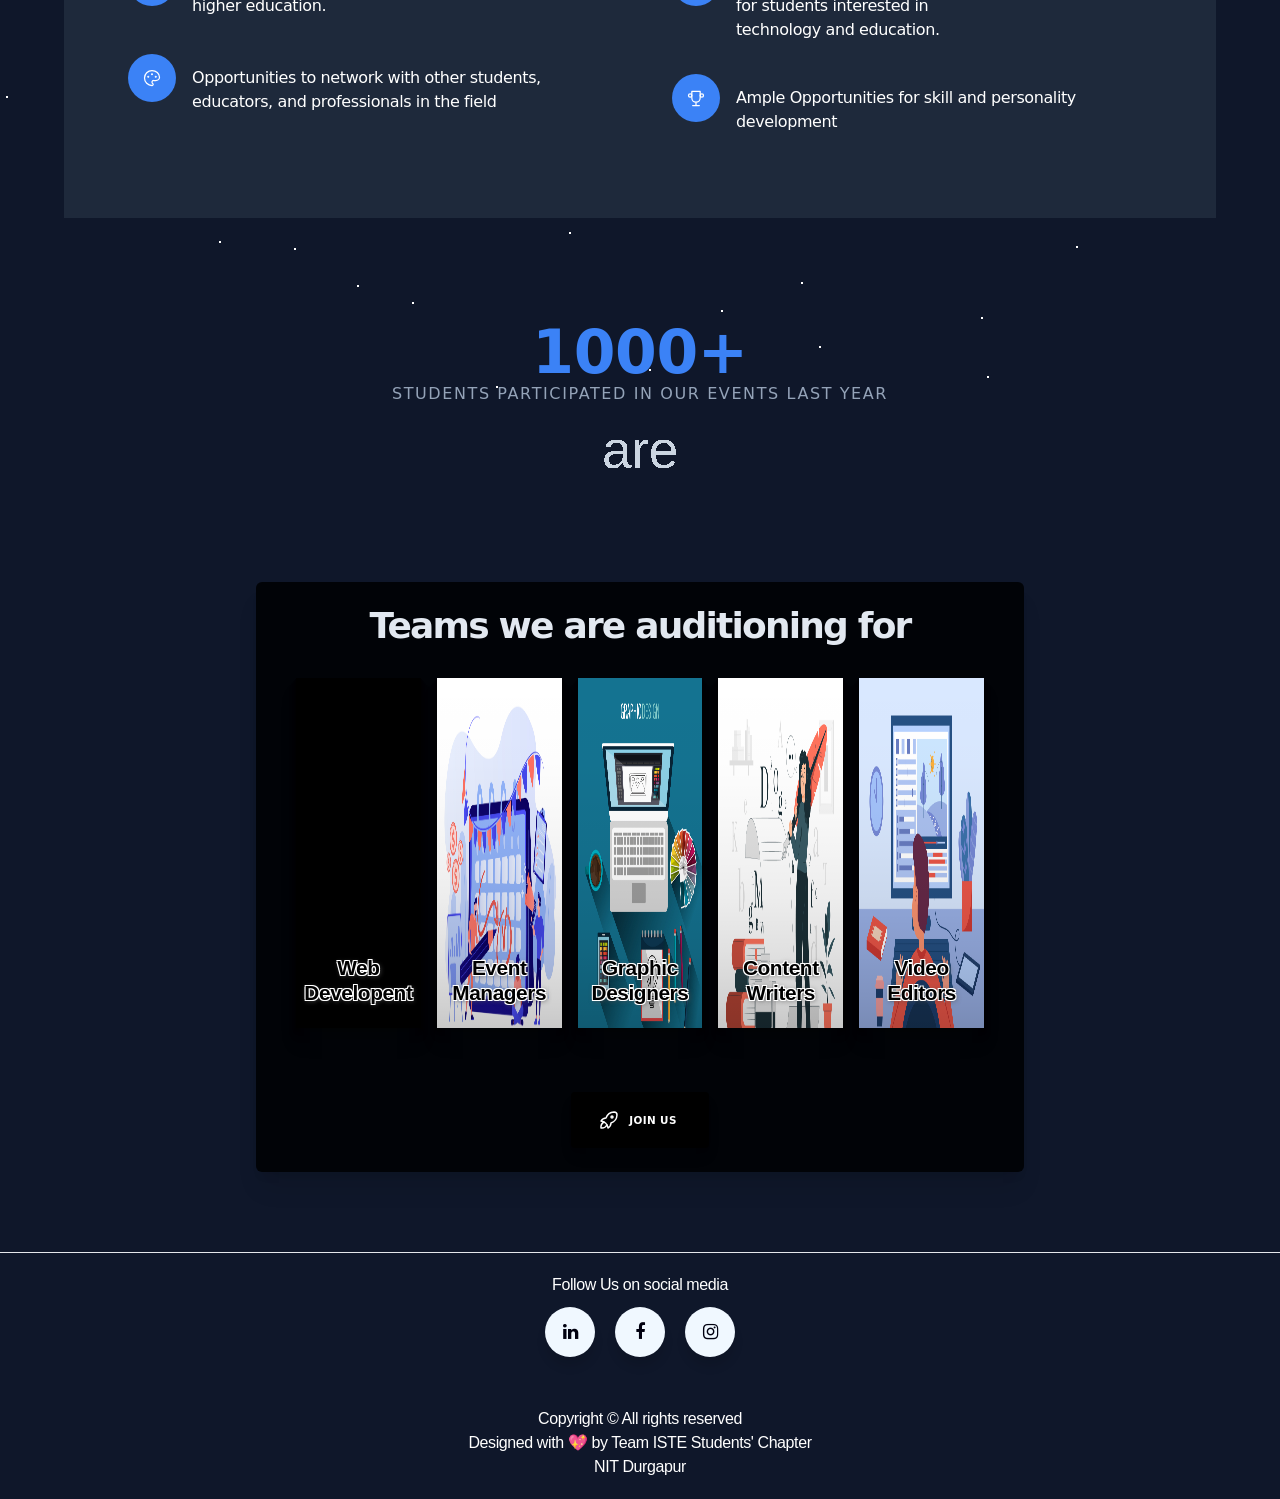
==== commit c023c5ac: "Update index.html" ====
--- a/index.html
+++ b/index.html
@@ -217,7 +217,7 @@
                             </div>
                             <div>
                                 <h3 class="mb-3 text-xl font-bold"></h3>
-                                <p>Unrivaled Guidance and Environment for pursuing higher education.</p>
+                                <p class="text-gray-900 dark:text-white">Unrivaled Guidance and Environment for pursuing higher education.</p>
                             </div>
                         </div>
                         <div class="flex flex-row max-w-md">
@@ -237,7 +237,7 @@
                             </div>
                             <div>
                                 <h3 class="mb-3 text-xl font-bold"></h3>
-                                <p>Opportunities to network with other students, educators, and professionals in the
+                                <p class="text-gray-900 dark:text-white">Opportunities to network with other students, educators, and professionals in the
                                     field</p>
                             </div>
                         </div>
@@ -258,7 +258,7 @@
                             </div>
                             <div>
                                 <h3 class="mb-3 text-xl font-bold"></h3>
-                                <p>Exposure to internship and placement awareness for students interested in
+                                <p class="text-gray-900 dark:text-white">Exposure to internship and placement awareness for students interested in
                                     technology and education.</p>
                             </div>
                         </div>
@@ -277,7 +277,7 @@
                             </div>
                             <div>
                                 <h3 class="mb-3 text-xl font-bold"></h3>
-                                <p>Ample Opportunities for skill and personality development</p>
+                                <p class="text-gray-900 dark:text-white">Ample Opportunities for skill and personality development</p>
                             </div>
                         </div>
                     </div>
@@ -480,7 +480,7 @@
         <div class="final_text"></div>
         <p class="text-gray-900 dark:text-white">Copyright &copy; All rights reserved</p>
         <p class="text-gray-900 dark:text-white">
-            <br>Designed with 💖 by Team ISTE Students' Chapter 
+            Designed with 💖 by Team ISTE Students' Chapter 
         </p>
         <p class="text-gray-900 dark:text-white">
             NIT Durgapur
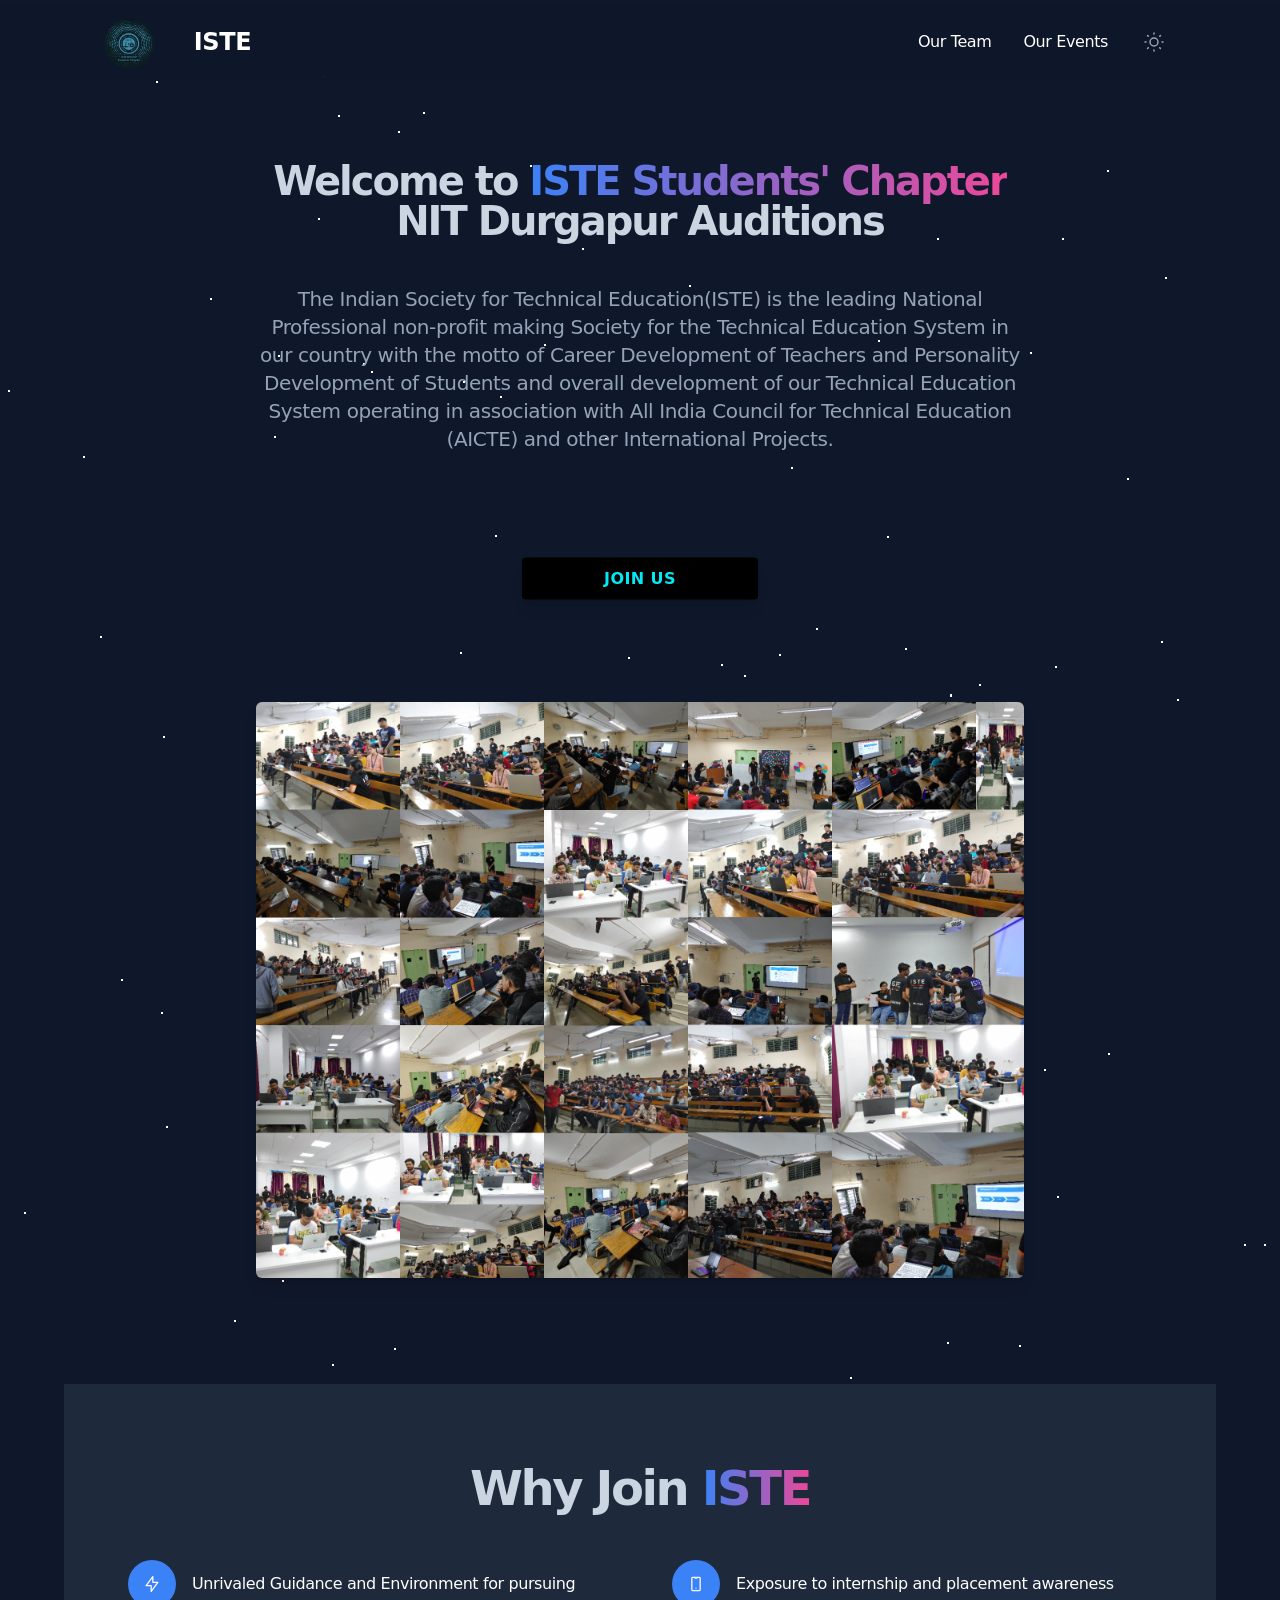
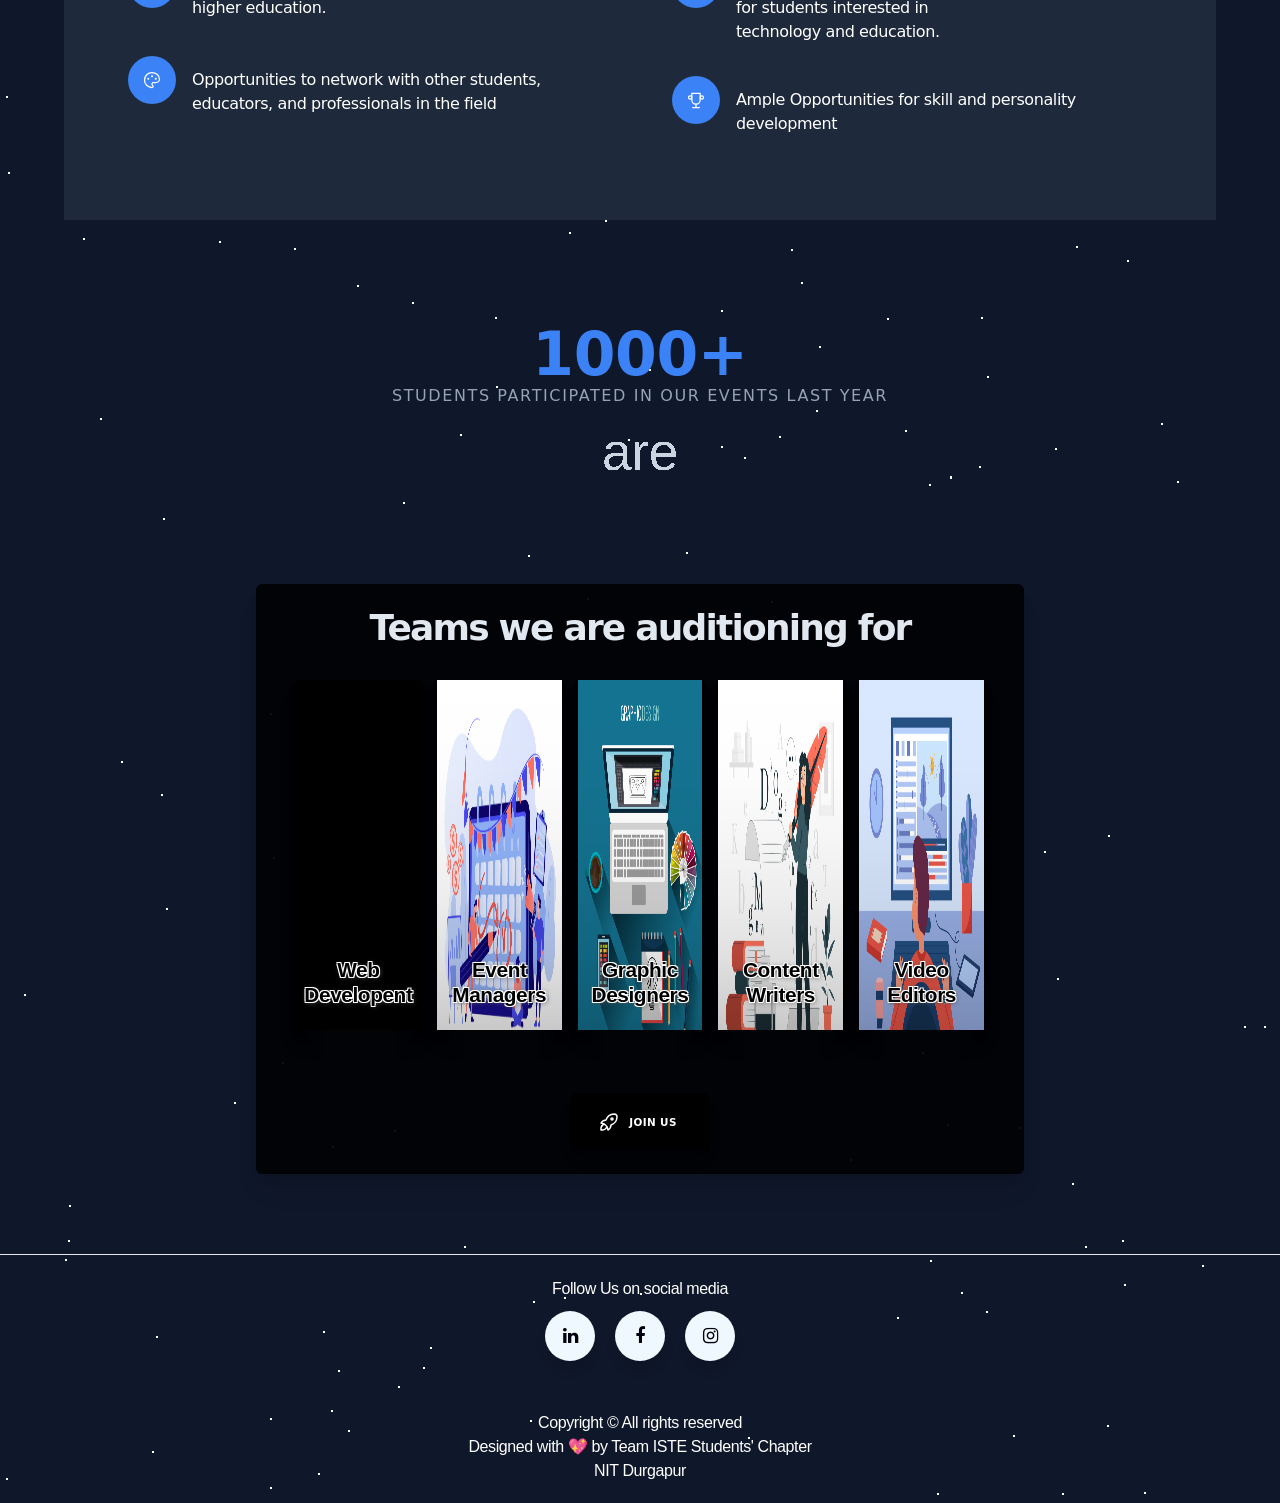
==== commit 0b1d7ab6: "Update index.html" ====
--- a/index.html
+++ b/index.html
@@ -193,6 +193,7 @@
                 </div>
             </div>
         </section>
+        <div id="stars2"></div>
         <section class="scroll-mt-16" id="features">
             <div class="px-4 py-16 mb-10 mx-auto max-w-6xl lg:px-8 lg:py-20 bg-primary-50 dark:bg-slate-800">
                 <div class="max-w-xl mb-10 md:mx-auto sm:text-center lg:max-w-2xl md:mb-12">
@@ -453,6 +454,7 @@
         </section>
     </main>
 <hr>
+    <div id="stars2"></div>
     <footer>
         <div class="social">
             <p class="text-gray-900 dark:text-white">Follow Us on social media</p>
